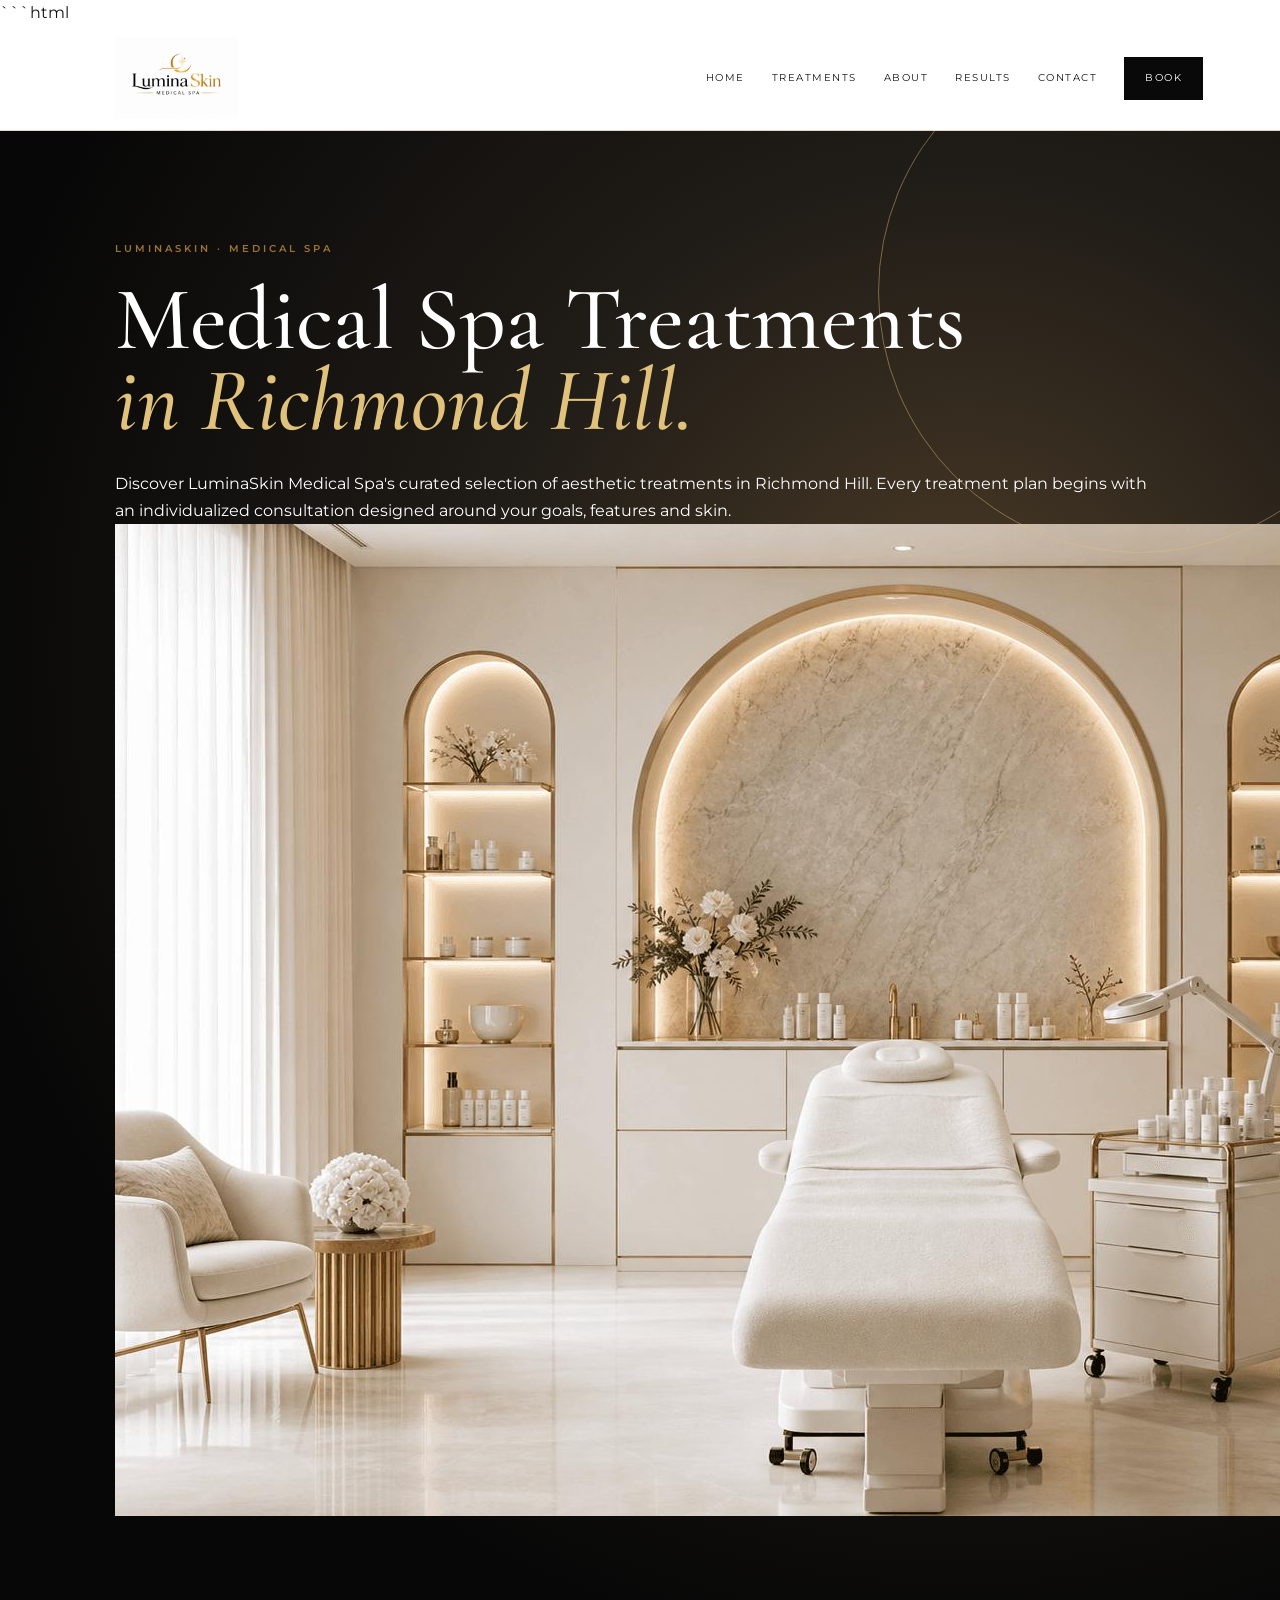
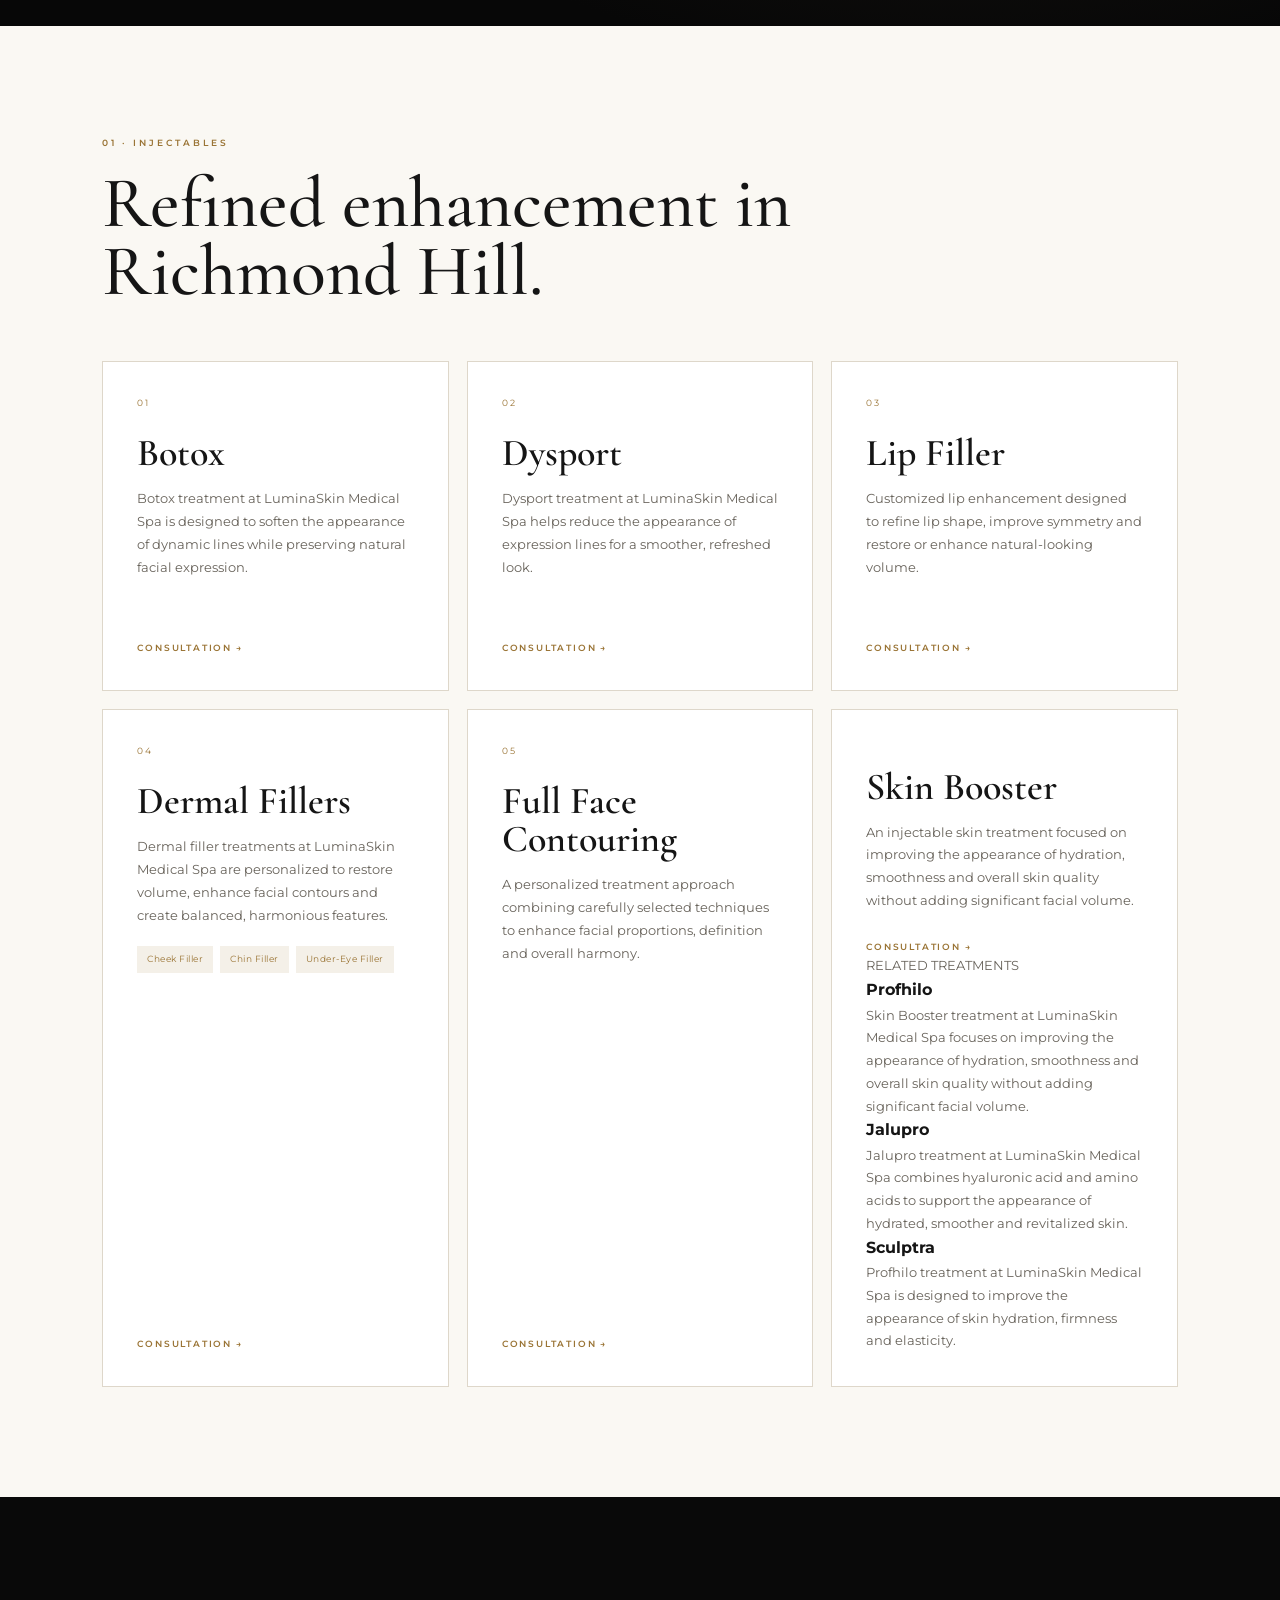
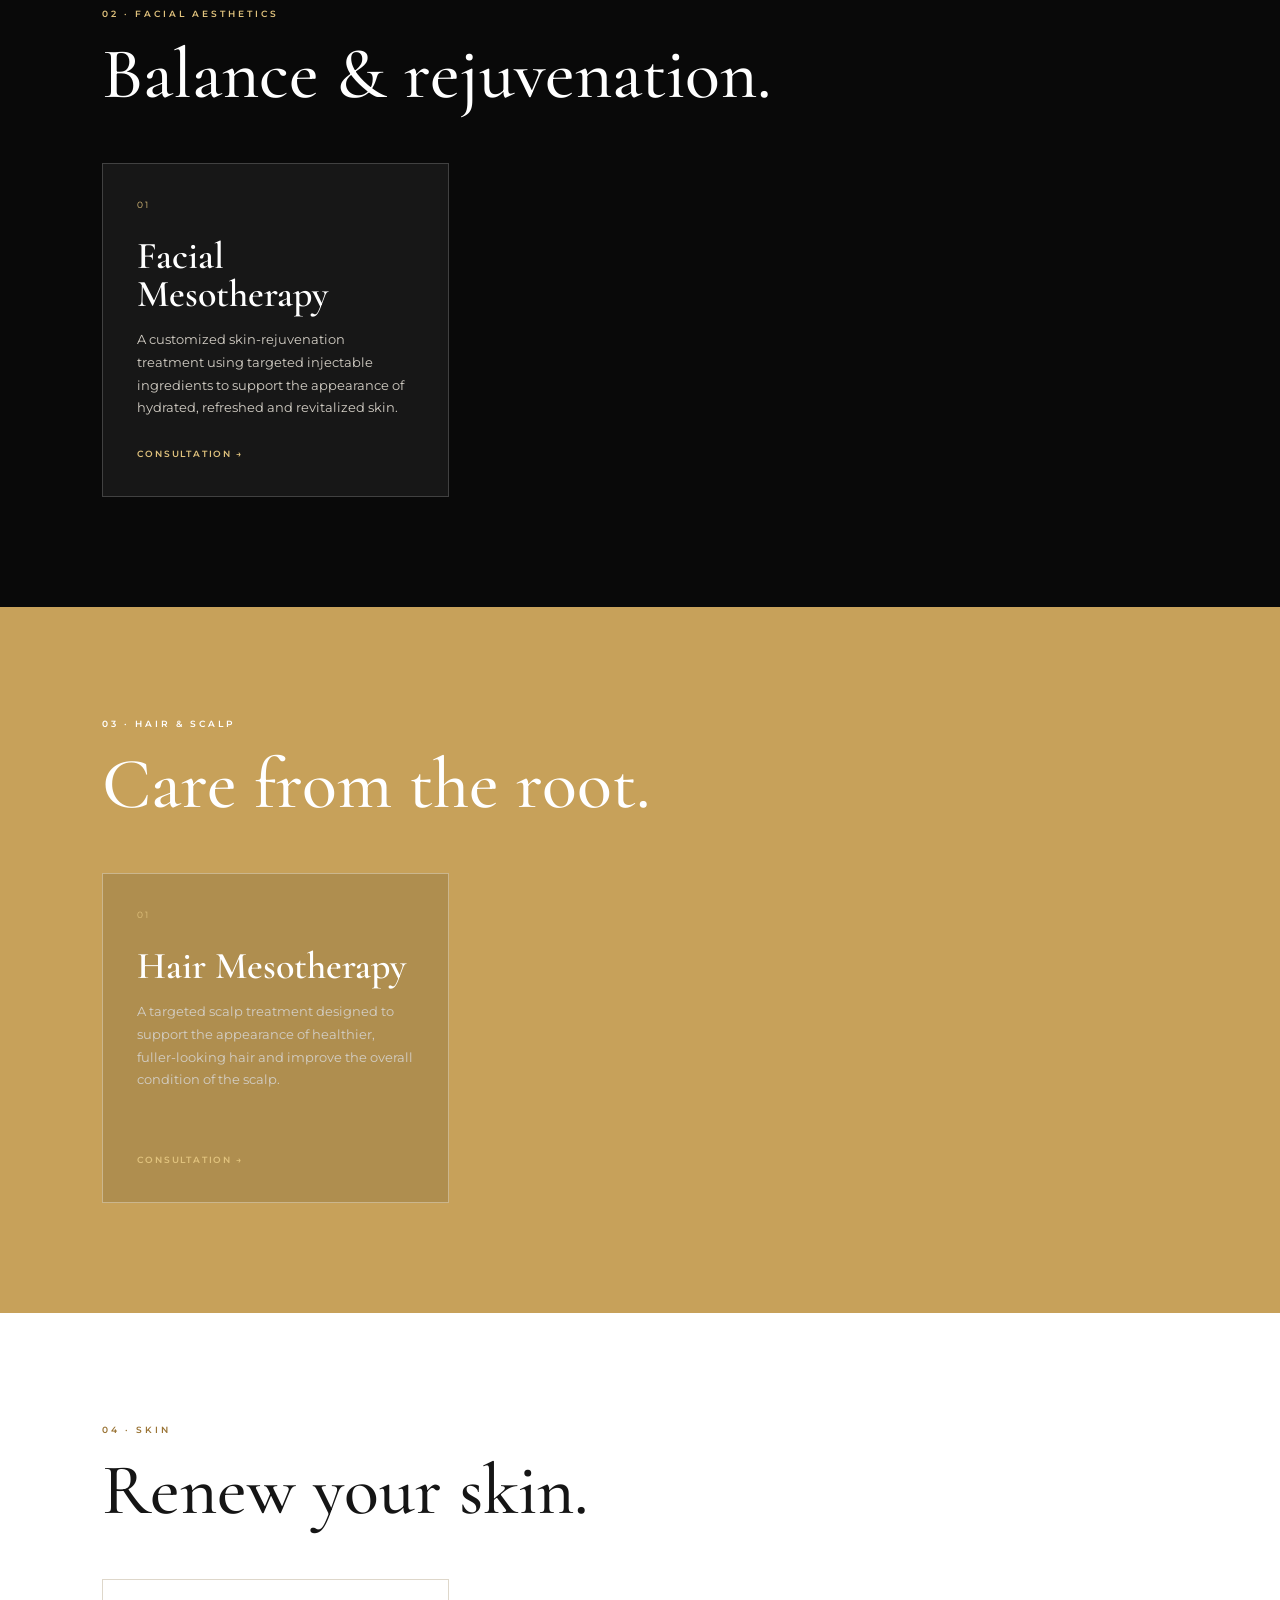
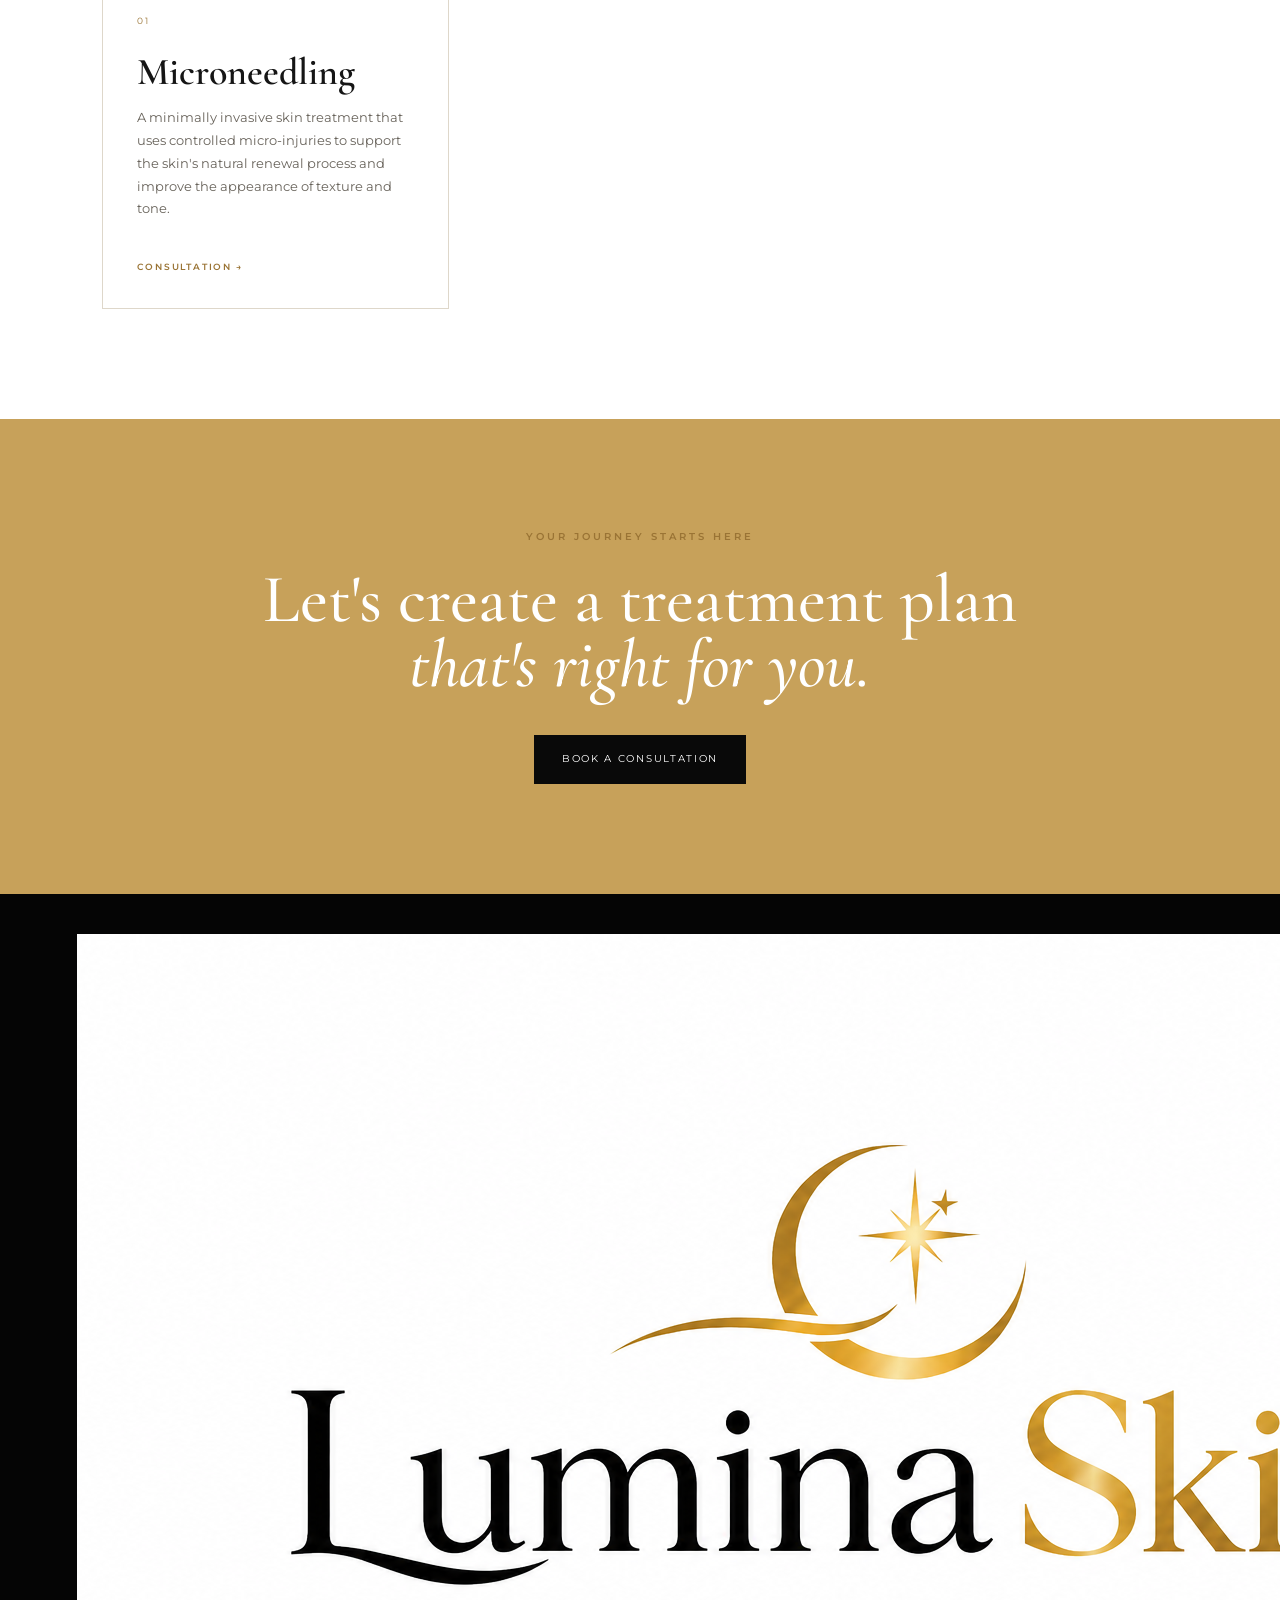
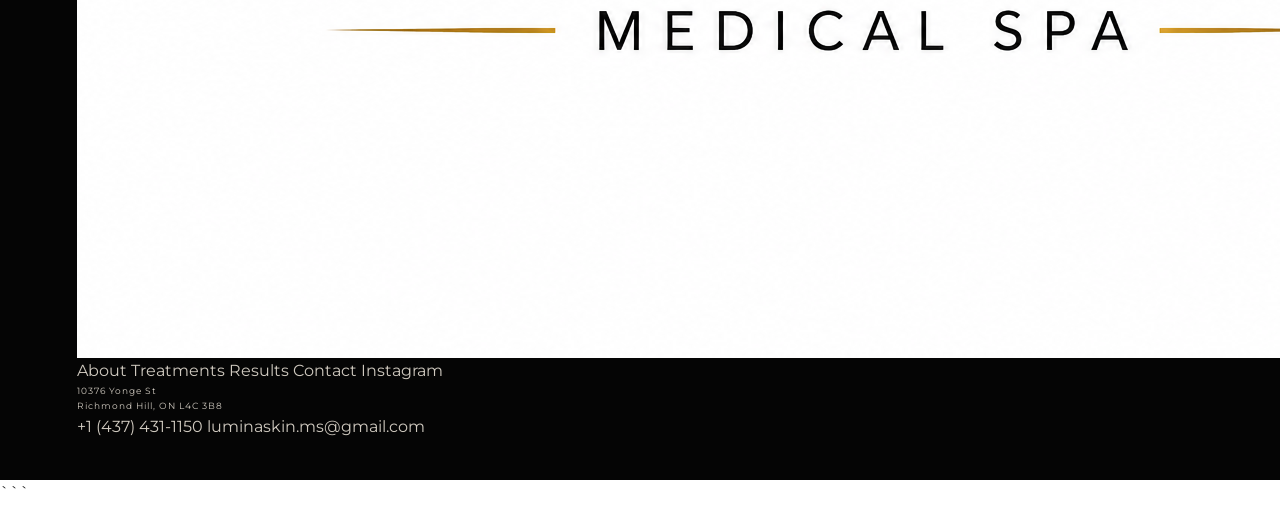
==== treatments.html @ 9abf4a01 "Update treatments.html" ====
```html
<!DOCTYPE html>
<html lang="en">

<head>

  <meta charset="UTF-8">

  <meta
    name="viewport"
    content="width=device-width, initial-scale=1.0"
  >

 <title>Medical Spa Treatments in Richmond Hill | LuminaSkin Medical Spa</title>

  <meta
    name="description"
    content="Explore medical spa treatments in Richmond Hill at LuminaSkin, including Botox, Dysport, dermal fillers, skin boosters, Profhilo, Jalupro, Sculptra, microneedling and facial aesthetics."
  >

  <meta
    name="robots"
    content="index, follow"
  >

  <link
    rel="canonical"
    href="https://luminaskin-ms.ca/treatments.html"
  >

  <!-- Open Graph / Social Sharing -->

  <meta
    property="og:type"
    content="website"
  >

  <meta
    property="og:title"
    content="Medical Spa Treatments in Richmond Hill | LuminaSkin"
  >

  <meta
    property="og:description"
    content="Explore personalized aesthetic treatments at LuminaSkin Medical Spa in Richmond Hill, including injectables, facial aesthetics, skin rejuvenation and hair treatments."
  >

  <meta
    property="og:url"
    content="https://luminaskin-ms.ca/treatments.html"
  >

  <meta
    property="og:image"
    content="https://luminaskin-ms.ca/luminaskin-treatments.jpeg"
  >

  <meta
    property="og:site_name"
    content="LuminaSkin Medical Spa"
  >

  <!-- Twitter / X Sharing -->

  <meta
    name="twitter:card"
    content="summary_large_image"
  >

  <meta
    name="twitter:title"
    content="Medical Spa Treatments in Richmond Hill | LuminaSkin"
  >

  <meta
    name="twitter:description"
    content="Explore personalized aesthetic treatments at LuminaSkin Medical Spa in Richmond Hill."
  >

  <meta
    name="twitter:image"
    content="https://luminaskin-ms.ca/luminaskin-treatments.jpeg"
  >

  <!-- Fonts -->

  <link
    rel="preconnect"
    href="https://fonts.googleapis.com"
  >

  <link
    rel="preconnect"
    href="https://fonts.gstatic.com"
    crossorigin
  >

  <link
    href="https://fonts.googleapis.com/css2?family=Cormorant+Garamond:wght@500;600;700&family=Montserrat:wght@400;500;600&display=swap"
    rel="stylesheet"
  >

  <link
    rel="stylesheet"
    href="style.css"
  >

  <!-- Local Business Structured Data -->

  <script type="application/ld+json">
  {
    "@context": "https://schema.org",
    "@type": "MedicalBusiness",
    "@id": "https://luminaskin-ms.ca/#medicalspa",
    "name": "LuminaSkin Medical Spa",
    "url": "https://luminaskin-ms.ca/",
    "image": "https://luminaskin-ms.ca/luminaskin-treatments.jpeg",
    "telephone": "+1-437-431-1150",
    "email": "luminaskin.ms@gmail.com",
    "address": {
      "@type": "PostalAddress",
      "streetAddress": "10376 Yonge St",
      "addressLocality": "Richmond Hill",
      "addressRegion": "ON",
      "postalCode": "L4C 3B8",
      "addressCountry": "CA"
    },
    "areaServed": [
      {
        "@type": "City",
        "name": "Richmond Hill"
      },
      {
        "@type": "City",
        "name": "Vaughan"
      },
      {
        "@type": "City",
        "name": "Markham"
      },
      {
        "@type": "City",
        "name": "Thornhill"
      }
    ],
    "sameAs": [
      "https://www.instagram.com/luminaskin.ms/"
    ]
  }
  </script>

</head>


<body>


<!-- =========================
     HEADER
========================== -->

<header>

  <a
    href="index.html"
    class="logo"
    aria-label="LuminaSkin Medical Spa Home"
  >

    <img
      src="luminaskin-logo-header.png"
      alt="LuminaSkin Medical Spa logo"
      class="logo-image"
    >

  </a>


  <button
    class="menu-button"
    aria-label="Open navigation menu"
    type="button"
  >
    ☰
  </button>


  <nav aria-label="Main navigation">

    <a href="index.html">
      Home
    </a>

    <a
      href="treatments.html"
      aria-current="page"
    >
      Treatments
    </a>

    <a href="index.html#about">
      About
    </a>

    <a href="index.html#results">
      Results
    </a>

    <a href="index.html#contact">
      Contact
    </a>

    <a
      href="index.html#booking"
      class="nav-book"
    >
      Book
    </a>

  </nav>

</header>



<!-- =========================
     PAGE HERO
========================== -->

<section class="treatment-page-hero">

  <div class="treatment-hero-content">

    <p class="eyebrow">
      LUMINASKIN · MEDICAL SPA
    </p>

    <h1>
      Medical Spa Treatments
      <br>
      <em>in Richmond Hill.</em>
    </h1>

    <p>
  Discover LuminaSkin Medical Spa's curated selection
  of aesthetic treatments in Richmond Hill. Every
  treatment plan begins with an individualized
  consultation designed around your goals, features
  and skin.
</p>

  </div>


  <div class="treatment-hero-image">

    <img
      src="luminaskin-treatments.jpeg"
      alt="LuminaSkin Medical Spa treatments in Richmond Hill"
      loading="eager"
    >

  </div>

</section>



<!-- =========================
     INJECTABLES
========================== -->

<section
  id="injectables"
  class="treatment-detail-section"
>

  <div class="treatment-detail-heading">

    <span>
      01 · INJECTABLES
    </span>

  <h2>
  Refined enhancement in Richmond Hill.
</h2>

  </div>


  <div class="treatment-detail-grid">


    <!-- BOTOX -->

    <article class="detail-card">

      <span class="detail-number">
        01
      </span>

      <h3>
        Botox
      </h3>

     <p>
  Botox treatment at LuminaSkin Medical Spa is
  designed to soften the appearance of dynamic
  lines while preserving natural facial expression.
</p>

      <a href="index.html#booking">
        Consultation →
      </a>

    </article>


    <!-- DYSPORT -->

    <article class="detail-card">

      <span class="detail-number">
        02
      </span>

      <h3>
        Dysport
      </h3>

     <p>
  Dysport treatment at LuminaSkin Medical Spa helps
  reduce the appearance of expression lines for a
  smoother, refreshed look.
</p>

      <a href="index.html#booking">
        Consultation →
      </a>

    </article>


    <!-- LIP FILLER -->

    <article class="detail-card">

      <span class="detail-number">
        03
      </span>

      <h3>
        Lip Filler
      </h3>

      <p>
        Customized lip enhancement designed to refine
        lip shape, improve symmetry and restore or
        enhance natural-looking volume.
      </p>

      <a href="index.html#booking">
        Consultation →
      </a>

    </article>


    <!-- DERMAL FILLERS -->

    <article class="detail-card">

      <span class="detail-number">
        04
      </span>

      <h3>
        Dermal Fillers
      </h3>

     <p>
  Dermal filler treatments at LuminaSkin Medical Spa
  are personalized to restore volume, enhance facial
  contours and create balanced, harmonious features.
</p>


      <div class="sub-list">

        <span>
          Cheek Filler
        </span>

        <span>
          Chin Filler
        </span>

        <span>
          Under-Eye Filler
        </span>

      </div>


      <a href="index.html#booking">
        Consultation →
      </a>

    </article>


    <!-- FULL FACE CONTOURING -->

    <article class="detail-card">

      <span class="detail-number">
        05
      </span>

      <h3>
        Full Face Contouring
      </h3>

      <p>
        A personalized treatment approach combining
        carefully selected techniques to enhance facial
        proportions, definition and overall harmony.
      </p>

      <a href="index.html#booking">
        Consultation →
      </a>

    </article>


    <!-- SKIN BOOSTER -->

    <article class="detail-card skin-booster-card">

      <h3>
        Skin Booster
      </h3>

      <p>
        An injectable skin treatment focused on
        improving the appearance of hydration,
        smoothness and overall skin quality without
        adding significant facial volume.
      </p>

      <a href="index.html#booking">
        Consultation →
      </a>


      <div class="related-treatments">

        <p class="related-title">
          RELATED TREATMENTS
        </p>


        <!-- PROFHILO -->

        <div class="related-treatment">

          <div>

            <h4>
              Profhilo
            </h4>

           <p>
  Skin Booster treatment at LuminaSkin Medical Spa
  focuses on improving the appearance of hydration,
  smoothness and overall skin quality without adding
  significant facial volume.
</p>

          </div>

        </div>


        <!-- JALUPRO -->

        <div class="related-treatment">

          <div>

            <h4>
              Jalupro
            </h4>

           <p>
  Jalupro treatment at LuminaSkin Medical Spa
  combines hyaluronic acid and amino acids to
  support the appearance of hydrated, smoother
  and revitalized skin.
</p>
          </div>

        </div>


        <!-- SCULPTRA -->

        <div class="related-treatment">

          <div>

            <h4>
              Sculptra
            </h4>

             <p>
  Profhilo treatment at LuminaSkin Medical Spa is
  designed to improve the appearance of skin
  hydration, firmness and elasticity.
</p>

          </div>

        </div>

      </div>

    </article>

  </div>

</section>



<!-- =========================
     FACIAL AESTHETICS
========================== -->

<section
  id="facial-aesthetics"
  class="treatment-detail-section dark-section"
>

  <div class="treatment-detail-heading">

    <span>
      02 · FACIAL AESTHETICS
    </span>

    <h2>
      Balance &amp; rejuvenation.
    </h2>

  </div>


  <div class="treatment-detail-grid">


    <article class="detail-card">

      <span class="detail-number">
        01
      </span>

      <h3>
        Facial Mesotherapy
      </h3>

      <p>
        A customized skin-rejuvenation treatment
        using targeted injectable ingredients to
        support the appearance of hydrated,
        refreshed and revitalized skin.
      </p>

      <a href="index.html#booking">
        Consultation →
      </a>

    </article>

  </div>

</section>



<!-- =========================
     HAIR & SCALP
========================== -->

<section
  id="hair-scalp"
  class="treatment-detail-section gold-section"
>

  <div class="treatment-detail-heading">

    <span>
      03 · HAIR &amp; SCALP
    </span>

    <h2>
      Care from the root.
    </h2>

  </div>


  <div class="treatment-detail-grid">


    <article class="detail-card">

      <span class="detail-number">
        01
      </span>

      <h3>
        Hair Mesotherapy
      </h3>

      <p>
        A targeted scalp treatment designed to
        support the appearance of healthier,
        fuller-looking hair and improve the
        overall condition of the scalp.
      </p>

      <a href="index.html#booking">
        Consultation →
      </a>

    </article>

  </div>

</section>



<!-- =========================
     SKIN
========================== -->

<section
  id="skin"
  class="treatment-detail-section"
>

  <div class="treatment-detail-heading">

    <span>
      04 · SKIN
    </span>

    <h2>
      Renew your skin.
    </h2>

  </div>


  <div class="treatment-detail-grid">


    <article class="detail-card">

      <span class="detail-number">
        01
      </span>

      <h3>
        Microneedling
      </h3>

      <p>
        A minimally invasive skin treatment that
        uses controlled micro-injuries to support
        the skin's natural renewal process and
        improve the appearance of texture and tone.
      </p>

      <a href="index.html#booking">
        Consultation →
      </a>

    </article>

  </div>

</section>



<!-- =========================
     CONSULTATION CTA
========================== -->

<section class="booking">

  <p class="eyebrow">
    YOUR JOURNEY STARTS HERE
  </p>

  <h2>
    Let's create a treatment plan
    <br>
    <em>that's right for you.</em>
  </h2>

  <a
    href="index.html#contact"
    class="black-button"
  >
    BOOK A CONSULTATION
  </a>

</section>



<!-- =========================
     FOOTER
========================== -->

<footer>

  <div class="footer-main">


    <a
      href="index.html"
      class="footer-brand"
      aria-label="LuminaSkin Medical Spa Home"
    >

      <img
        src="luminaskin-logo-header.png"
        alt="LuminaSkin Medical Spa logo"
        class="footer-logo-image"
        loading="lazy"
      >

    </a>


    <div class="footer-links">

      <a href="index.html#about">
        About
      </a>

      <a href="treatments.html">
        Treatments
      </a>

      <a href="index.html#results">
        Results
      </a>

      <a href="index.html#contact">
        Contact
      </a>

      <a
        href="https://www.instagram.com/luminaskin.ms/"
        target="_blank"
        rel="noopener noreferrer"
      >
        Instagram
      </a>

    </div>


    <div class="footer-contact">

      <p>
        10376 Yonge St
        <br>
        Richmond Hill, ON L4C 3B8
      </p>

      <a href="tel:+14374311150">
        +1 (437) 431-1150
      </a>

      <a href="mailto:luminaskin.ms@gmail.com">
        luminaskin.ms@gmail.com
      </a>

    </div>

  </div>


  <div class="footer-bottom">

    <p>
      © 2026 LuminaSkin Medical Spa
    </p>

    <p>
      All rights reserved.
    </p>

  </div>

</footer>



<!-- =========================
     MOBILE MENU
========================== -->

<script>

  const menuButton =
    document.querySelector(".menu-button");

  const navigation =
    document.querySelector("nav");


  menuButton.addEventListener(
    "click",
    function () {

      navigation.classList.toggle(
        "mobile-open"
      );

    }
  );


  document
    .querySelectorAll("nav a")
    .forEach(function (link) {

      link.addEventListener(
        "click",
        function () {

          navigation.classList.remove(
            "mobile-open"
          );

        }
      );

    });

</script>


</body>

</html>
```
---- style.css ----
/* =========================================
   LUMINASKIN MEDICAL SPA
   VERSION 2 — LUXURY BLACK / WHITE / GOLD
========================================= */

:root {
  --black: #090909;
  --deep-black: #050505;
  --ink: #151515;

  --white: #ffffff;
  --cream: #faf8f3;

  --gold: #c7a15a;
  --gold-light: #e0c27d;
  --gold-dark: #9a7435;

  --line: #ded7ca;
}


/* =========================================
   RESET
========================================= */

* {
  box-sizing: border-box;
  margin: 0;
  padding: 0;
}

html {
  scroll-behavior: smooth;
}

body {
  background: var(--white);
  color: var(--ink);
  font-family: "Montserrat", Arial, sans-serif;
  line-height: 1.65;
}

a {
  color: inherit;
  text-decoration: none;
}


/* =========================================
   HEADER
========================================= */

header {
  height: 105px;

  padding: 0 6%;

  display: flex;
  align-items: center;
  justify-content: space-between;

  background: #ffffff;

  border-bottom: 1px solid var(--line);

  position: sticky;
  top: 0;

  z-index: 100;
}


/* LOGO */

.logo {
  display: flex;
  align-items: center;
  text-decoration: none;
}

.logo-image {
  display: block;
  width: 200px;
  height: auto;
  max-height: 82px;
  object-fit: contain;
}


/* MOBILE LOGO */

@media (max-width: 700px) {

  .logo-image {
    width: 155px;
    max-height: 65px;
  }

}


/* NAVIGATION */

nav {
  display: flex;
  align-items: center;

  gap: 27px;

  font-size: 10px;
  letter-spacing: 1.5px;

  text-transform: uppercase;
}

nav a {
  transition: color 0.25s ease;
}

nav a:hover {
  color: var(--gold);
}


/* BOOK BUTTON */

.nav-book {
  padding: 13px 21px;

  color: white !important;
  background: var(--black);

  transition:
    background 0.25s ease,
    transform 0.25s ease;
}

.nav-book:hover {
  background: var(--gold-dark);
  transform: translateY(-2px);
}


/* MOBILE MENU BUTTON */

.menu-button {
  display: none;

  border: none;
  background: transparent;

  font-size: 25px;

  cursor: pointer;
}


/* =========================================
   GENERAL
========================================= */

.eyebrow {
  margin-bottom: 22px;

  color: var(--gold-dark);

  font-size: 10px;
  font-weight: 600;

  letter-spacing: 3px;

  text-transform: uppercase;
}

.section {
  padding: 105px 7%;
}


/* =========================================
   HERO
========================================= */

.hero {
  min-height: 730px;

  display: grid;
  grid-template-columns: 1fr 1fr;

  background: var(--cream);
}


/* HERO TEXT */

.hero-content {
  padding: 90px 11%;

  display: flex;
  flex-direction: column;
  justify-content: center;
}

.hero h1 {
  margin: 0 0 30px;

  font-family: "Cormorant Garamond", Georgia, serif;

  font-size: clamp(58px, 6vw, 86px);

  font-weight: 500;

  line-height: 0.88;

  letter-spacing: -1px;
}

.hero h1 em {
  color: var(--gold);

  font-style: italic;
}

.hero-description {
  max-width: 520px;

  color: #5d5952;

  font-size: 16px;
}

.hero-actions {
  margin-top: 35px;

  display: flex;
  align-items: center;

  gap: 25px;
}


/* PRIMARY BUTTON */

.primary-button {
  padding: 16px 25px;

  color: white;

  background: var(--black);

  font-size: 10px;

  letter-spacing: 1.7px;

  transition:
    background 0.25s ease,
    transform 0.25s ease;
}

.primary-button:hover {
  background: var(--gold-dark);

  transform: translateY(-2px);
}


/* TEXT LINK */

.text-link {
  padding-bottom: 3px;

  border-bottom: 1px solid var(--gold);

  font-size: 11px;

  letter-spacing: 1.2px;
}


/* =========================================
   HERO VISUAL
========================================= */

.hero-visual {
  min-height: 730px;

  position: relative;

  overflow: hidden;

  background:
    radial-gradient(
      circle at 70% 30%,
      #4a3a25 0%,
      #1d1a16 35%,
      #080808 75%
    );
}


/* Gold circular detail */

.hero-circle {
  position: absolute;

  width: 76%;
  height: 116%;

  right: -18%;
  top: -8%;

  border-left: 1px solid rgba(224, 194, 125, 0.75);

  border-radius: 50%;

  transform: rotate(8deg);
}


/* Gold diagonal */

.hero-diagonal {
  position: absolute;

  width: 45%;
  height: 1px;

  left: 15%;
  top: 38%;

  background: var(--gold);

  transform: rotate(-28deg);

  box-shadow:
    0 0 18px rgba(224, 194, 125, 0.25);
}


/* subtle glow */

.hero-glow {
  position: absolute;

  width: 300px;
  height: 300px;

  right: 18%;
  top: 18%;

  border-radius: 50%;

  background: rgba(199, 161, 90, 0.08);

  filter: blur(40px);
}


/* HERO CAPTION */

.hero-caption {
  position: absolute;

  left: 9%;
  bottom: 9%;

  color: white;

  z-index: 2;
}

.hero-caption span {
  display: block;

  margin-bottom: 9px;

  color: var(--gold-light);

  font-size: 9px;

  letter-spacing: 3px;
}

.hero-caption strong {
  font-family: "Cormorant Garamond", Georgia, serif;

  font-size: 38px;

  font-weight: 500;

  line-height: 1;
}


/* VERTICAL BRAND */

.hero-vertical {
  position: absolute;

  right: 7%;
  bottom: 8%;

  color: var(--gold-light);

  font-size: 10px;

  letter-spacing: 5px;

  writing-mode: vertical-rl;
}


/* =========================================
   GOLD DIVIDER
========================================= */

.gold-divider {
  height: 5px;

  background:
    linear-gradient(
      90deg,
      #a97d32,
      #d5b66f,
      #a97d32
    );
}

 /* =========================================
   STATEMENT — EDITORIAL IMAGE
========================================= */

.statement {
  padding: 0;

  display: grid;

  grid-template-columns: 1fr 1fr;

  min-height: 620px;

  text-align: left;

  background: var(--cream);
}

.statement-image {
  position: relative;

  min-height: 620px;

  overflow: hidden;
}

.statement-image img {
  width: 100%;
  height: 100%;

  display: block;

  object-fit: cover;
}

.statement-content {
  padding: 80px 10%;

  display: flex;

  flex-direction: column;

  justify-content: center;
}

.statement-content h2 {
  max-width: 520px;
}

@media (max-width: 700px) {

  .statement {
    display: block;
  }

  .statement-image {
    min-height: 470px;
  }

  .statement-content {
    padding: 75px 8%;
  }

  .statement-content h2 {
    font-size: 48px;
  }

}


/* =========================================
   SECTION HEADINGS
========================================= */

.section-heading {
  margin-bottom: 48px;

  display: flex;
  justify-content: space-between;
  align-items: flex-end;

  gap: 50px;
}

.section-heading h2 {
  margin: 0;

  font-family: "Cormorant Garamond", Georgia, serif;

  font-size: 60px;

  font-weight: 500;

  line-height: 1;
}

.section-heading > p {
  max-width: 430px;

  margin: 0;

  color: #6b665e;
}


/* =========================================
   TREATMENTS
========================================= */

.treatment-grid {
  display: grid;

  grid-template-columns: 1.15fr 0.85fr;

  grid-template-rows: 1fr 1fr;

  gap: 18px;
}


/* CARD */

.treatment-card {
  min-height: 290px;

  padding: 36px;

  position: relative;

  overflow: hidden;

  transition:
    transform 0.3s ease,
    box-shadow 0.3s ease;
}

.treatment-card:hover {
  transform: translateY(-5px);

  box-shadow:
    0 18px 40px rgba(0, 0, 0, 0.14);
}


/* LARGE CARD */

.treatment-large {
  grid-row: span 2;

  min-height: 598px;

  display: flex;

  flex-direction: column;

  justify-content: flex-end;
}


/* CARD COLORS */

.treatment-dark {
  color: white;

  background: var(--black);
}

.treatment-light {
  background: var(--cream);

  border: 1px solid var(--line);
}

.treatment-gold {
  color: white;

  background: var(--gold);
}

.treatment-white {
  background: white;

  border: 1px solid var(--line);
}


/* DECORATION ON LARGE CARD */

.treatment-large::after {
  content: "";

  position: absolute;

  width: 350px;
  height: 350px;

  right: -90px;
  top: 50px;

  border: 1px solid rgba(224, 194, 125, 0.45);

  border-radius: 50%;
}


/* CARD NUMBER */

.treatment-number {
  color: var(--gold-light);

  font-size: 9px;

  letter-spacing: 3px;
}

.treatment-light .treatment-number,
.treatment-white .treatment-number {
  color: var(--gold-dark);
}


/* CARD TITLE */

.treatment-card h3 {
  margin: 20px 0 12px;

  font-family: "Cormorant Garamond", Georgia, serif;

  font-size: 43px;

  font-weight: 600;

  line-height: 1;
}


/* CARD DESCRIPTION */

.treatment-card p {
  max-width: 420px;

  font-size: 13px;

  opacity: 0.82;
}


/* TREATMENT LIST */

.treatment-card ul {
  margin: 20px 0 0;

  padding: 0;

  display: flex;
  flex-wrap: wrap;

  gap: 8px 18px;

  list-style: none;

  font-size: 11px;
}

.treatment-card li::before {
  content: "✦ ";

  color: var(--gold);
}

.treatment-gold li::before {
  color: white;
}


/* =========================================
   PHILOSOPHY
========================================= */

.philosophy {
  padding: 115px 10%;

  display: grid;

  grid-template-columns: 1fr 1fr;

  gap: 90px;

  color: white;

  background: var(--black);
}

.philosophy h2 {
  margin: 0;

  font-family: "Cormorant Garamond", Georgia, serif;

  font-size: 64px;

  font-weight: 500;

  line-height: 0.95;
}

.philosophy h2 em {
  color: var(--gold-light);

  font-style: italic;
}

.philosophy-copy {
  max-width: 500px;

  color: #c9c5bd;
}

.gold-line {
  width: 70px;
  height: 2px;

  margin: 25px 0;

  background: var(--gold);
}

.philosophy-copy p {
  margin-bottom: 20px;
}
/* =========================================
   ABOUT — EDITORIAL IMAGE
========================================= */

.philosophy-image {
  min-height: 560px;

  position: relative;

  overflow: hidden;
}

.philosophy-image img {
  width: 100%;
  height: 100%;

  display: block;

  object-fit: cover;
}


/* ABOUT CONTENT */

.philosophy-content {
  display: flex;

  flex-direction: column;

  justify-content: center;
}


/* MOBILE */

@media (max-width: 700px) {

  .philosophy-image {
    min-height: 470px;

    margin-bottom: 55px;
  }

  .philosophy-content {
    display: block;
  }

}

/* =========================================
   RESULTS
========================================= */

.results {
  background: #f4f1e9;
}


.result-placeholder {
  aspect-ratio: 1 / 1;

  display: flex;

  align-items: flex-end;

  padding: 24px;

  position: relative;

  overflow: hidden;

  color: white;

  background:
    linear-gradient(
      135deg,
      #d6cfc0,
      #a79b87
    );
}

.result-placeholder::after {
  content: "";

  position: absolute;

  inset: 0;

  border: 1px solid rgba(255,255,255,0.3);
}

.result-placeholder span {
  position: relative;

  z-index: 2;

  font-size: 10px;

  letter-spacing: 2px;
}


/* =========================================
   BOOKING
========================================= */

.booking {
  padding: 110px 20px;

  text-align: center;

  color: white;

  background: var(--gold);
}

.booking h2 {
  margin: 0 0 38px;

  font-family: "Cormorant Garamond", Georgia, serif;

  font-size: 68px;

  font-weight: 500;

  line-height: 0.95;
}

.booking h2 em {
  color: white;

  font-style: italic;
}


/* BLACK BUTTON */

.black-button {
  display: inline-block;

  padding: 16px 28px;

  color: white;

  background: var(--black);

  font-size: 10px;

  letter-spacing: 1.7px;

  transition:
    transform 0.25s ease,
    background 0.25s ease;
}

.black-button:hover {
  background: #222;

  transform: translateY(-2px);
}


/* =========================================
   CONTACT
========================================= */

.contact {
  display: grid;

  grid-template-columns: 1fr 1fr;

  gap: 80px;
}

.contact-title h2 {
  margin: 0;

  font-family: "Cormorant Garamond", Georgia, serif;

  font-size: 60px;

  font-weight: 500;

  line-height: 1;
}

.contact-details {
  display: grid;

  grid-template-columns: 1fr 1fr;

  gap: 28px;
}

.contact-details strong {
  color: var(--gold-dark);

  font-size: 9px;

  letter-spacing: 2px;
}

.contact-details p {
  margin: 0;

  font-size: 12px;
}

.contact-details a {
  border-bottom: 1px solid var(--gold);
}


/* =========================================
   FOOTER
========================================= */

footer {
  padding: 40px 6%;

  display: flex;

  justify-content: space-between;

  align-items: center;

  color: #cfc9bf;

  background: var(--deep-black);
}

footer p {
  font-size: 9px;

  letter-spacing: 1px;
}

.footer-logo {
  color: white;
}


/* =========================================
   TABLET
========================================= */

@media (max-width: 900px) {

  nav {
    gap: 15px;
  }

  .hero h1 {
    font-size: 62px;
  }

  .treatment-grid {
    grid-template-columns: 1fr 1fr;
  }

  .section-heading {
    display: block;
  }

  .section-heading > p {
    margin-top: 20px;
  }

  .philosophy {
    gap: 45px;
  }

  .contact {
    gap: 45px;
  }

}


/* =========================================
   MOBILE
========================================= */

@media (max-width: 700px) {

  header {
    height: 72px;
  }

  .menu-button {
    display: block;
  }

  nav {
    display: none;

    position: absolute;

    top: 72px;
    left: 0;
    right: 0;

    padding: 18px 7%;

    flex-direction: column;
    align-items: stretch;

    gap: 0;

    background: white;

    border-bottom: 1px solid var(--line);
  }

  nav.mobile-open {
    display: flex;
  }

  nav a {
    padding: 13px 0;
  }

  .nav-book {
    margin-top: 5px;

    text-align: center;
  }


  /* HERO */

  .hero {
    grid-template-columns: 1fr;
  }

  .hero-content {
    padding: 70px 8%;
  }

  .hero h1 {
    font-size: 55px;
  }

  .hero-visual {
    min-height: 500px;
  }


  /* STATEMENT */

  .statement {
    padding: 80px 7%;
  }


  /* SECTIONS */

  .section {
    padding: 75px 7%;
  }

  .section-heading h2 {
    font-size: 48px;
  }


  /* TREATMENTS */

  .treatment-grid {
    display: block;
  }

  .treatment-card {
    margin-bottom: 16px;

    min-height: 300px;
  }

  .treatment-large {
    min-height: 390px;
  }


  /* PHILOSOPHY */

  .philosophy {
    display: block;

    padding: 75px 8%;
  }

  .philosophy h2 {
    margin-bottom: 45px;

    font-size: 52px;
  }


  /* RESULTS */


  /* BOOKING */

  .booking h2 {
    font-size: 52px;
  }


  /* CONTACT */

  .contact {
    display: block;

    padding: 75px 8%;
  }

  .contact-title h2 {
    margin-bottom: 40px;

    font-size: 50px;
  }

  .contact-details {
    grid-template-columns: 1fr 1fr;
  }


  /* FOOTER */

  footer {
    display: block;
  }

}
/* =========================================
   TREATMENT SUB-CATEGORIES
========================================= */

.treatment-group {
  position: relative;
  z-index: 2;
  margin-top: 22px;
}

.treatment-group h4 {
  margin: 0 0 8px;

  font-size: 9px;
  font-weight: 600;

  letter-spacing: 2px;

  color: var(--gold-light);
}

.treatment-light .treatment-group h4,
.treatment-white .treatment-group h4 {
  color: var(--gold-dark);
}

.treatment-group ul {
  margin-top: 0;
}


/* Make the large Injectables card easier to read */

.treatment-large {
  overflow-y: hidden;
}


/* Mobile */

@media (max-width: 700px) {

  .treatment-group {
    margin-top: 18px;
  }

  .treatment-large {
    min-height: auto;
  }

}
/* =========================================
   TREATMENTS PAGE
========================================= */

.treatment-page-hero {
  min-height: 570px;

  padding: 110px 9%;

  display: flex;
  flex-direction: column;
  justify-content: center;

  color: white;

  background:
    radial-gradient(
      circle at 75% 35%,
      #4b3b27 0%,
      #201c17 35%,
      #070707 75%
    );

  position: relative;
  overflow: hidden;
}

.treatment-page-hero::after {
  content: "";

  position: absolute;

  width: 520px;
  height: 520px;

  right: -120px;
  top: -100px;

  border: 1px solid rgba(224, 194, 125, 0.45);

  border-radius: 50%;
}

.treatment-page-hero h1 {
  max-width: 900px;

  margin: 0 0 30px;

  font-family:
    "Cormorant Garamond",
    Georgia,
    serif;

  font-size:
    clamp(58px, 7vw, 94px);

  font-weight: 500;

  line-height: 0.9;

  position: relative;
  z-index: 2;
}

.treatment-page-hero h1 em {
  color: var(--gold-light);

  font-style: italic;
}

.treatment-page-hero > p:last-child {
  max-width: 520px;

  color: #d2ccc2;

  font-size: 15px;

  position: relative;
  z-index: 2;
}


/* =========================================
   TREATMENT DETAIL SECTIONS
========================================= */

.treatment-detail-section {
  padding: 110px 8%;

  background: white;
}

.treatment-detail-section:nth-of-type(even) {
  background: var(--cream);
}


/* DARK SECTION */

.dark-section {
  color: white;

  background: var(--black) !important;
}


/* GOLD SECTION */

.gold-section {
  color: white;

  background: var(--gold) !important;
}


/* =========================================
   DETAIL HEADING
========================================= */

.treatment-detail-heading {
  max-width: 850px;

  margin-bottom: 55px;
}

.treatment-detail-heading > span {
  display: block;

  margin-bottom: 18px;

  color: var(--gold-dark);

  font-size: 9px;

  font-weight: 600;

  letter-spacing: 3px;
}

.dark-section
.treatment-detail-heading > span {
  color: var(--gold-light);
}

.gold-section
.treatment-detail-heading > span {
  color: white;
}

.treatment-detail-heading h2 {
  margin: 0;

  font-family:
    "Cormorant Garamond",
    Georgia,
    serif;

  font-size:
    clamp(48px, 6vw, 72px);

  font-weight: 500;

  line-height: 0.95;
}


/* =========================================
   DETAIL GRID
========================================= */

.treatment-detail-grid {
  display: grid;

  grid-template-columns:
    repeat(3, 1fr);

  gap: 18px;
}


/* =========================================
   DETAIL CARD
========================================= */

.detail-card {
  min-height: 330px;

  padding: 34px;

  position: relative;

  display: flex;

  flex-direction: column;

  background: white;

  border: 1px solid var(--line);

  transition:
    transform 0.3s ease,
    box-shadow 0.3s ease;
}

.detail-card:hover {
  transform: translateY(-5px);

  box-shadow:
    0 18px 45px rgba(0, 0, 0, 0.12);
}


/* DARK / GOLD CARDS */

.dark-section .detail-card,
.gold-section .detail-card {
  color: white;

  background: rgba(255,255,255,0.06);

  border:
    1px solid
    rgba(255,255,255,0.18);
}

.gold-section .detail-card {
  background: rgba(0,0,0,0.12);

  border-color:
    rgba(255,255,255,0.35);
}


/* NUMBER */

.detail-number {
  color: var(--gold-dark);

  font-size: 9px;

  letter-spacing: 2px;
}

.dark-section .detail-number,
.gold-section .detail-number {
  color: var(--gold-light);
}


/* TITLE */

.detail-card h3 {
  margin:
    24px
    0
    15px;

  font-family:
    "Cormorant Garamond",
    Georgia,
    serif;

  font-size: 38px;

  font-weight: 600;

  line-height: 1;
}


/* DESCRIPTION */

.detail-card p {
  margin: 0;

  color: #68635b;

  font-size: 13px;

  line-height: 1.75;
}

.dark-section .detail-card p,
.gold-section .detail-card p {
  color: #d3cec5;
}


/* CONSULTATION LINK */

.detail-card a {
  margin-top: auto;

  padding-top: 28px;

  color: var(--gold-dark);

  font-size: 9px;

  font-weight: 600;

  letter-spacing: 1.8px;

  text-transform: uppercase;
}

.dark-section .detail-card a,
.gold-section .detail-card a {
  color: var(--gold-light);
}


/* =========================================
   SUB-TREATMENT LIST
========================================= */

.sub-list {
  margin-top: 20px;

  display: flex;

  flex-wrap: wrap;

  gap: 7px;
}

.sub-list span {
  padding: 6px 10px;

  color: var(--gold-dark);

  background: #f4f0e8;

  font-size: 9px;

  letter-spacing: 0.5px;
}


/* =========================================
   MOBILE
========================================= */

@media (max-width: 900px) {

  .treatment-detail-grid {
    grid-template-columns:
      repeat(2, 1fr);
  }

}


@media (max-width: 700px) {

  .treatment-page-hero {
    min-height: 500px;

    padding:
      80px 8%;
  }

  .treatment-page-hero h1 {
    font-size: 56px;
  }


  .treatment-detail-section {
    padding:
      75px 7%;
  }


  .treatment-detail-grid {
    grid-template-columns: 1fr;
  }


  .detail-card {
    min-height: 290px;

    padding: 30px;
  }


  .treatment-detail-heading h2 {
    font-size: 50px;
  }
/* =========================================
   MOBILE TREATMENT CARD FIX
========================================= */

@media (max-width: 700px) {

  .treatment-grid {
    display: grid;
    grid-template-columns: 1fr;
    gap: 16px;
  }

  .treatment-card {
    display: block;
    width: 100%;
    min-height: auto;
    box-sizing: border-box;

    padding: 30px 26px;

    text-decoration: none;
    color: inherit;

    position: relative;
    overflow: hidden;
  }

  .treatment-card h3 {
    font-size: 38px;
    line-height: 1;
    margin-bottom: 14px;
  }

  .treatment-card p {
    font-size: 13px;
    line-height: 1.7;
  }

  .treatment-card .treatment-group {
    margin-top: 20px;
  }

  .treatment-card .treatment-group ul {
    margin-bottom: 0;
  }
/* Smooth navigation to page sections */

html {
  scroll-behavior: smooth;
}/* =========================================
   BOOK A CONSULTATION BUTTON
========================================= */

.black-button {
  display: inline-block;

  padding: 16px 30px;

  color: #111;
  background: #e2c98f;

  text-decoration: none;

  font-size: 10px;
  font-weight: 600;

  letter-spacing: 2px;

  border: 1px solid #e2c98f;

  cursor: pointer;

  position: relative;
  z-index: 10;

  transition:
    background 0.25s ease,
    color 0.25s ease,
    transform 0.25s ease;
}

.black-button:hover {
  background: transparent;
  color: #111;

  transform: translateY(-2px);
}


/* Mobile */

@media (max-width: 700px) {

  .black-button {
    display: inline-block;

    padding: 15px 24px;

    font-size: 9px;
  }
   .location-link {
  display: inline-block;
  margin-top: 8px;

  font-size: 9px;
  font-weight: 600;
  letter-spacing: 1.8px;

  text-decoration: none;

  transition: opacity 0.25s ease;
}

.location-link:hover {
  opacity: 0.6;
}
   /* =========================================
   INSTAGRAM SECTION
========================================= */

.instagram-section {
  padding: 100px 7vw;
  text-align: center;
}

.instagram-section h2 {
  margin: 15px auto 35px;
}

.instagram-button {
  display: inline-block;

  padding: 15px 28px;

  border: 1px solid currentColor;

  text-decoration: none;

  font-size: 9px;
  font-weight: 600;

  letter-spacing: 2px;

  transition:
    background 0.25s ease,
    color 0.25s ease;
}

.instagram-button:hover {
  background: #111;
  color: #fff;
}


/* MOBILE */

@media (max-width: 700px) {

  .instagram-section {
    padding: 75px 24px;
  }

  .instagram-section h2 {
    font-size: 38px;
  }


/* =========================================
   STICKY HEADER
========================================= */

header {
  position: sticky;
  top: 0;
  z-index: 1000;
}


/* MOBILE */

@media (max-width: 700px) {

  .logo-image {
    width: 90px;
  }

}

}

}
}/* =========================================
   FOOTER
========================================= */

footer {
  padding: 65px 6% 25px;

  background: #111;
  color: #fff;
}

.footer-main {
  display: grid;
  grid-template-columns: 1.2fr 1fr 1.2fr;

  gap: 50px;

  align-items: start;
}

.footer-brand {
  display: inline-flex;
  text-decoration: none;
}

.footer-logo-image {
  display: block;
  width: 150px;
  height: auto;
}

.footer-links,
.footer-contact {
  display: flex;
  flex-direction: column;
  gap: 12px;
}

.footer-links a,
.footer-contact a,
.footer-contact p {
  color: #fff;

  text-decoration: none;

  font-size: 11px;
  line-height: 1.7;

  margin: 0;
}

.footer-links a:hover,
.footer-contact a:hover {
  opacity: 0.6;
}

.footer-bottom {
  margin-top: 55px;
  padding-top: 20px;

  border-top: 1px solid rgba(255,255,255,0.2);

  display: flex;
  justify-content: space-between;
  gap: 20px;
}

.footer-bottom p {
  margin: 0;

  font-size: 9px;
  letter-spacing: 0.5px;

  opacity: 0.65;
}


/* MOBILE */

@media (max-width: 700px) {

  footer {
    padding: 50px 24px 22px;
  }

  .footer-main {
    grid-template-columns: 1fr;
    gap: 35px;
  }

  .footer-logo-image {
    width: 145px;
  }

  .footer-bottom {
    margin-top: 40px;

    flex-direction: column;
    gap: 6px;
  }
/* =========================================
   TREATMENTS HERO IMAGE
========================================= */

.treatment-page-hero {
  min-height: 620px;

  padding: 0 7%;

  display: grid;
  grid-template-columns: 1fr 0.85fr;
  align-items: stretch;

  color: white;

  background: var(--black);

  position: relative;
  overflow: hidden;
}

.treatment-hero-content {
  padding: 100px 8% 100px 3%;

  display: flex;
  flex-direction: column;
  justify-content: center;

  position: relative;
  z-index: 2;
}

.treatment-hero-content h1 {
  max-width: 700px;

  margin: 0 0 30px;

  font-family:
    "Cormorant Garamond",
    Georgia,
    serif;

  font-size: clamp(58px, 6vw, 88px);

  font-weight: 500;

  line-height: 0.9;
}

.treatment-hero-content h1 em {
  color: var(--gold-light);
  font-style: italic;
}

.treatment-hero-content > p:last-child {
  max-width: 500px;

  color: #d2ccc2;

  font-size: 15px;
}

.treatment-hero-image {
  min-height: 620px;

  position: relative;

  overflow: hidden;
}

.treatment-hero-image::after {
  content: "";

  position: absolute;
  inset: 0;

  background:
    linear-gradient(
      90deg,
      rgba(9,9,9,0.45),
      transparent 35%
    );
}

.treatment-hero-image img {
  width: 100%;
  height: 100%;

  display: block;

  object-fit: cover;
}


/* MOBILE */

@media (max-width: 700px) {

  .treatment-page-hero {
    display: block;

    padding: 0;

    min-height: auto;
  }

  .treatment-hero-content {
    padding: 80px 8%;
  }

  .treatment-hero-content h1 {
    font-size: 56px;
  }

  .treatment-hero-image {
    min-height: 430px;
  }

}/* =========================================
   TREATMENTS HERO IMAGE
========================================= */

.treatment-page-hero {
  min-height: 620px;
  padding: 0 7%;

  display: grid;
  grid-template-columns: 1fr 0.85fr;
  align-items: stretch;

  color: white;
  background: var(--black);

  position: relative;
  overflow: hidden;
}

.treatment-hero-content {
  padding: 100px 8% 100px 3%;

  display: flex;
  flex-direction: column;
  justify-content: center;

  position: relative;
  z-index: 2;
}

.treatment-hero-content h1 {
  max-width: 700px;
  margin: 0 0 30px;

  font-family: "Cormorant Garamond", Georgia, serif;

  font-size: clamp(58px, 6vw, 88px);
  font-weight: 500;
  line-height: 0.9;
}

.treatment-hero-content h1 em {
  color: var(--gold-light);
  font-style: italic;
}

.treatment-hero-content > p:last-child {
  max-width: 500px;
  color: #d2ccc2;
  font-size: 15px;
}

.treatment-hero-image {
  min-height: 620px;
  position: relative;
  overflow: hidden;
}

.treatment-hero-image::after {
  content: "";

  position: absolute;
  inset: 0;

  background:
    linear-gradient(
      90deg,
      rgba(9,9,9,0.45),
      transparent 35%
    );
}

.treatment-hero-image img {
  width: 100%;
  height: 100%;

  display: block;

  object-fit: cover;
}


/* MOBILE */

@media (max-width: 700px) {

  .treatment-page-hero {
    display: block;
    padding: 0;
    min-height: auto;
  }

  .treatment-hero-content {
    padding: 80px 8%;
  }

  .treatment-hero-content h1 {
    font-size: 56px;
  }

  .treatment-hero-image {
    min-height: 430px;
  }

}

/* =========================================
   BEFORE & AFTER — COMPACT GALLERY
========================================= */

.results-grid {
  display: grid;
  grid-template-columns: repeat(2, 140px);
  justify-content: center;
  gap: 12px;
  width: 100%;
  max-width: 292px;
  margin: 0 auto;
}

.result-card {
  width: 140px;
  overflow: hidden;
  box-sizing: border-box;
  background: #f8f6f1;
  border: 1px solid var(--line);
}

.result-card img {
  display: block;
  width: 140px;
  height: 140px;
  max-width: 140px;
  object-fit: contain;
  object-position: center;
}

.result-card span {
  display: block;
  padding: 8px 10px;
  color: var(--gold-dark);
  background: #fff;
  font-size: 8px;
  font-weight: 600;
  letter-spacing: 1.5px;
}

}
}
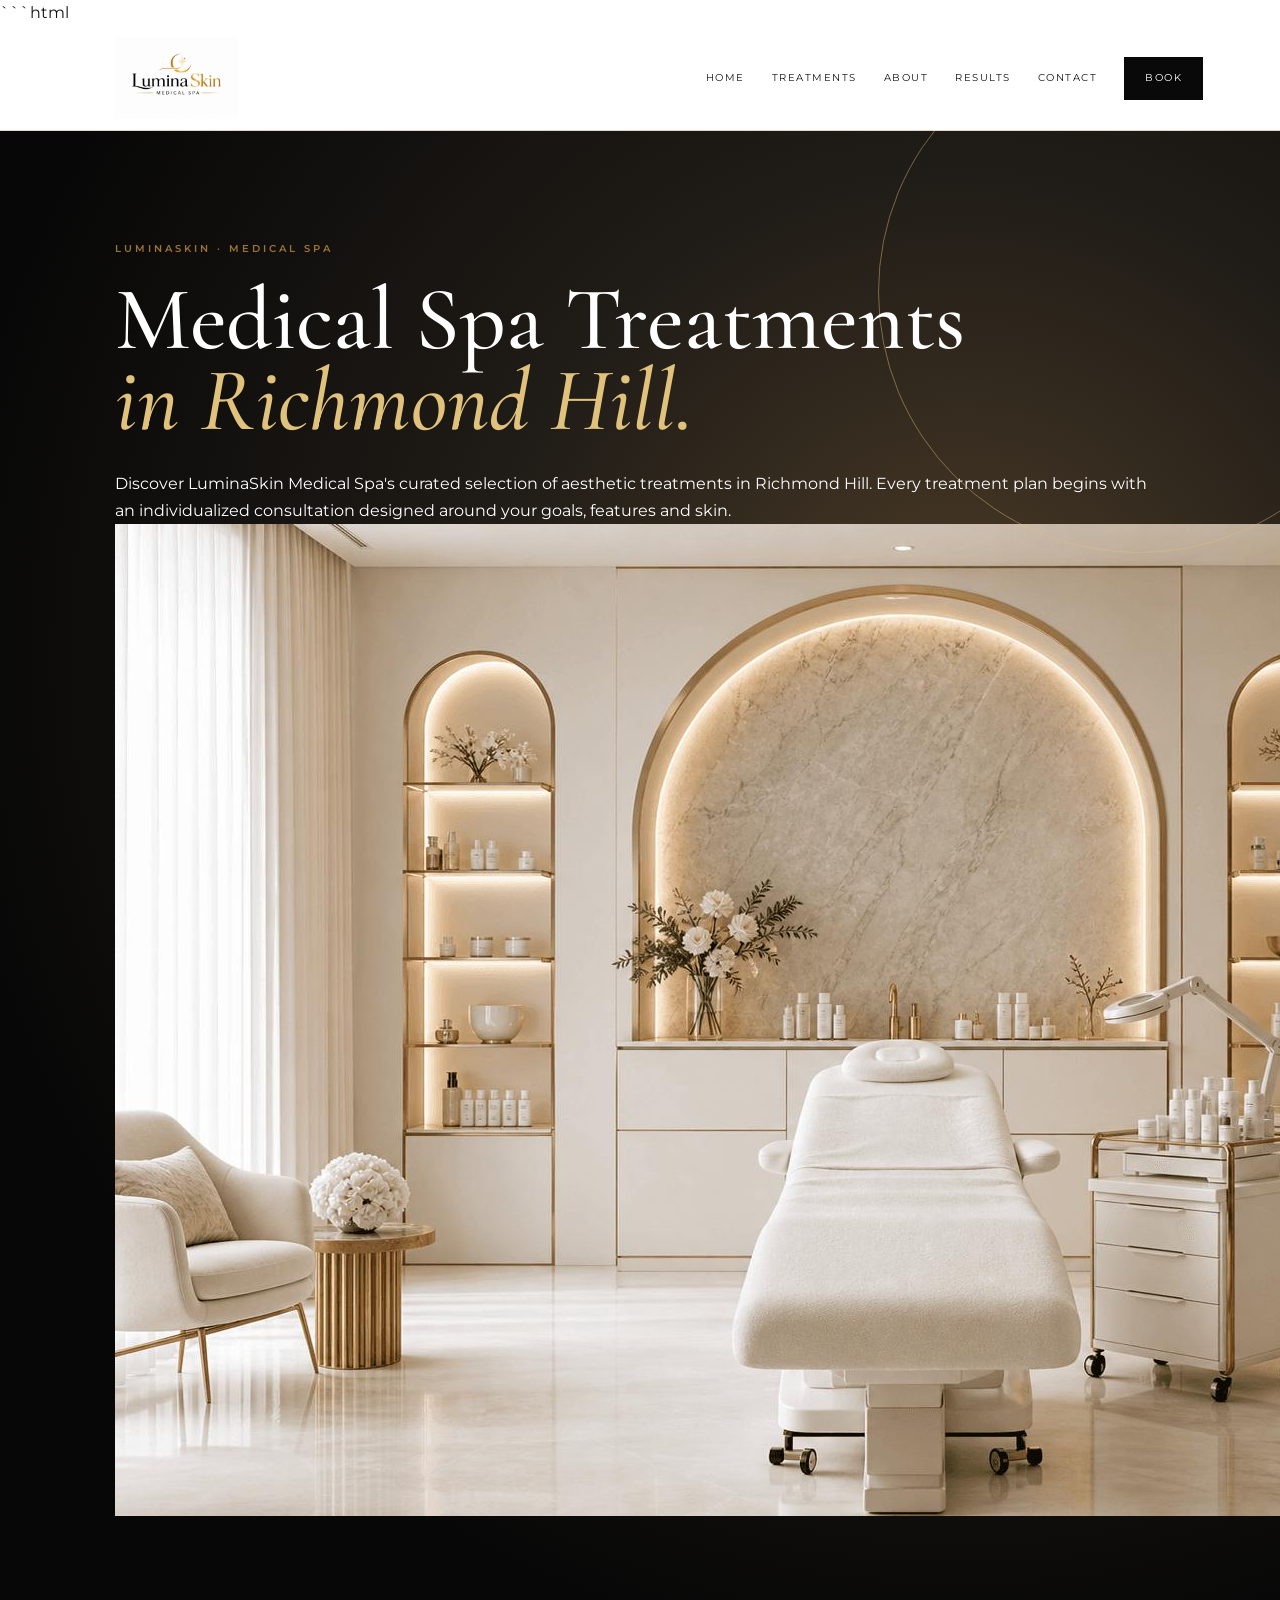
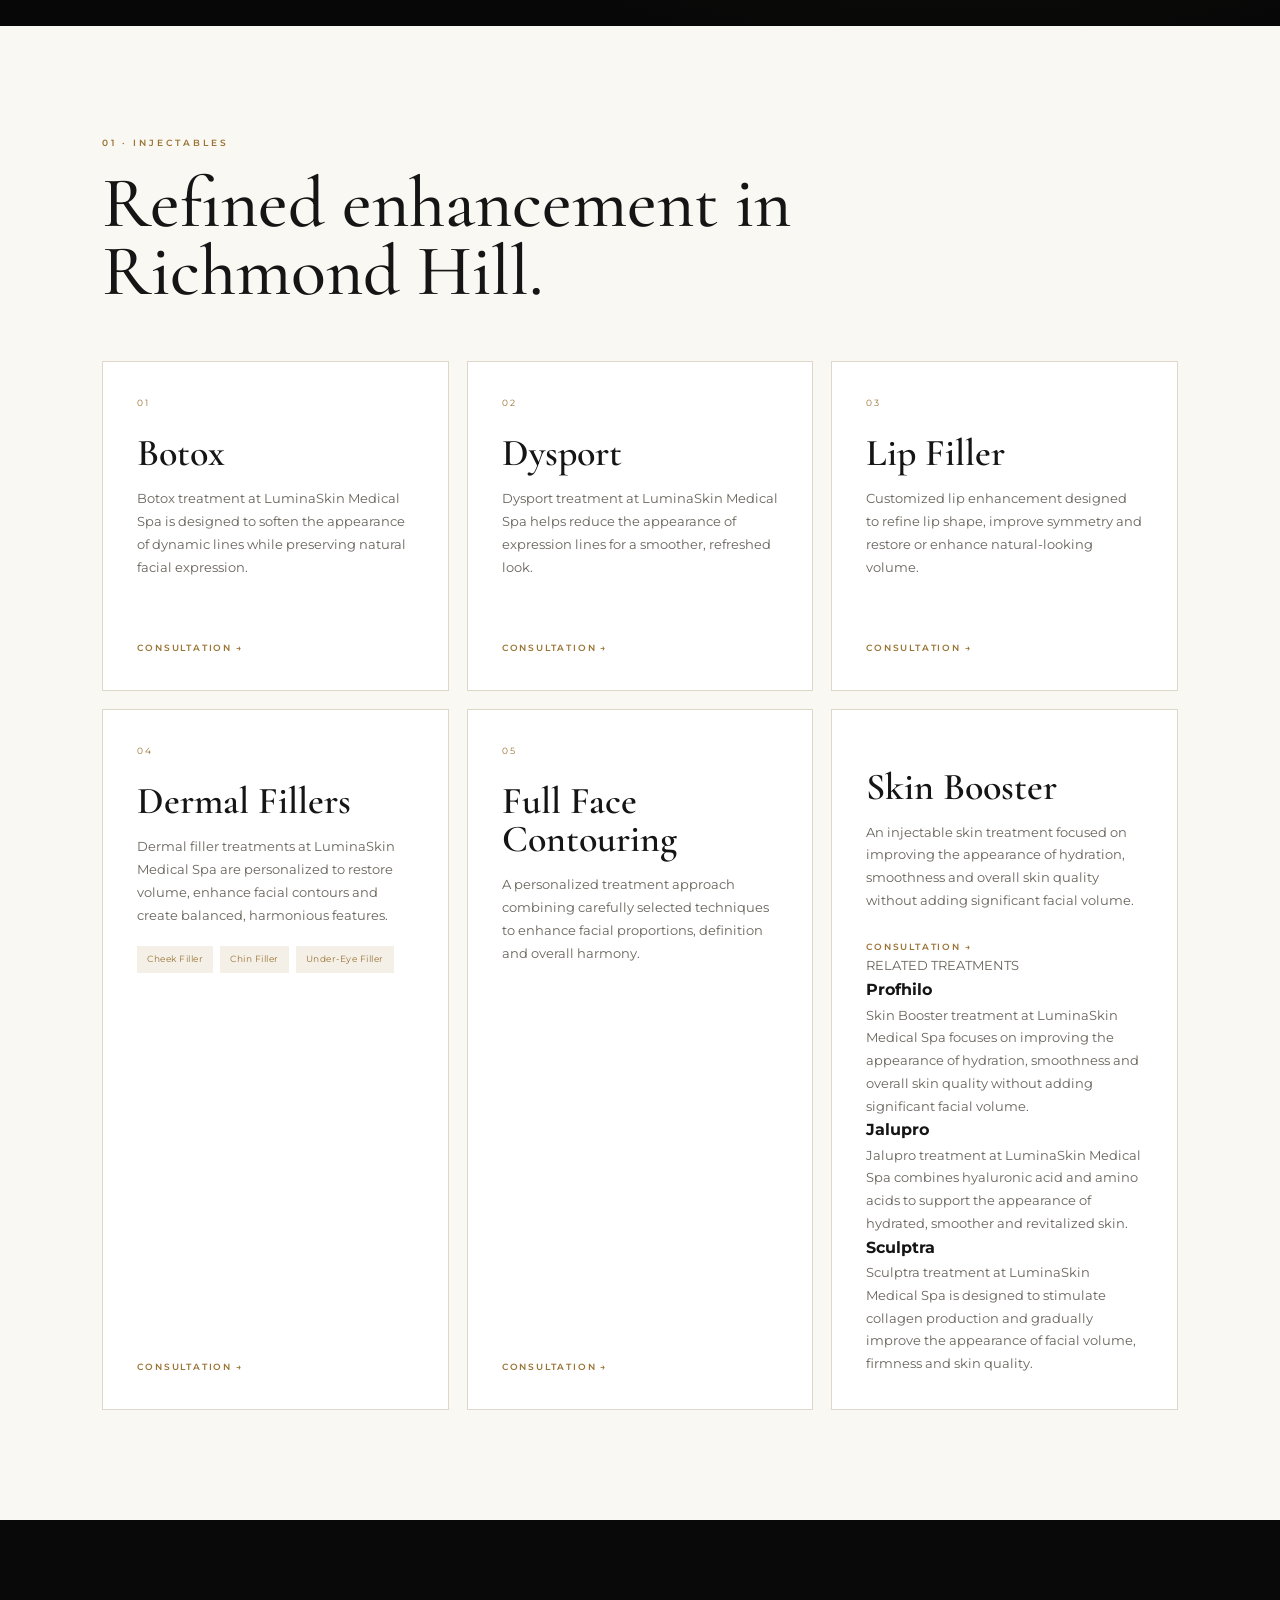
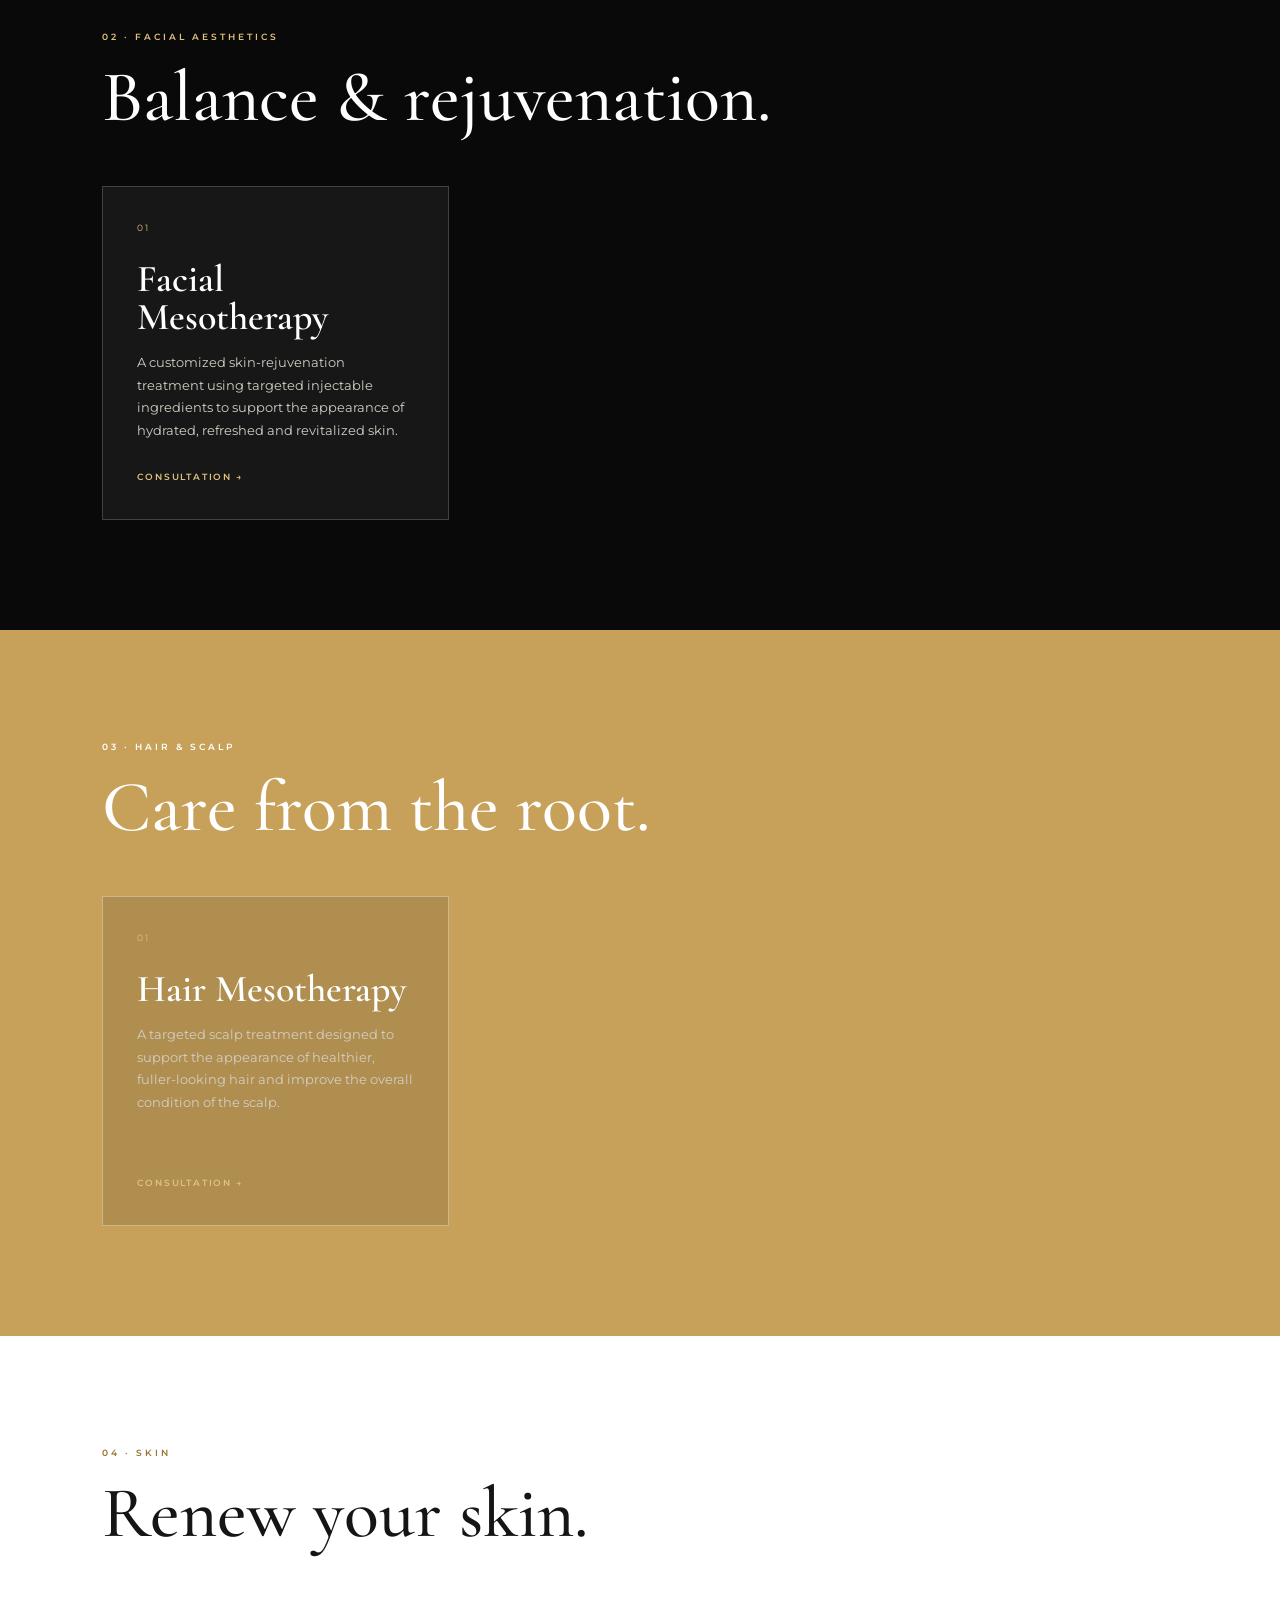
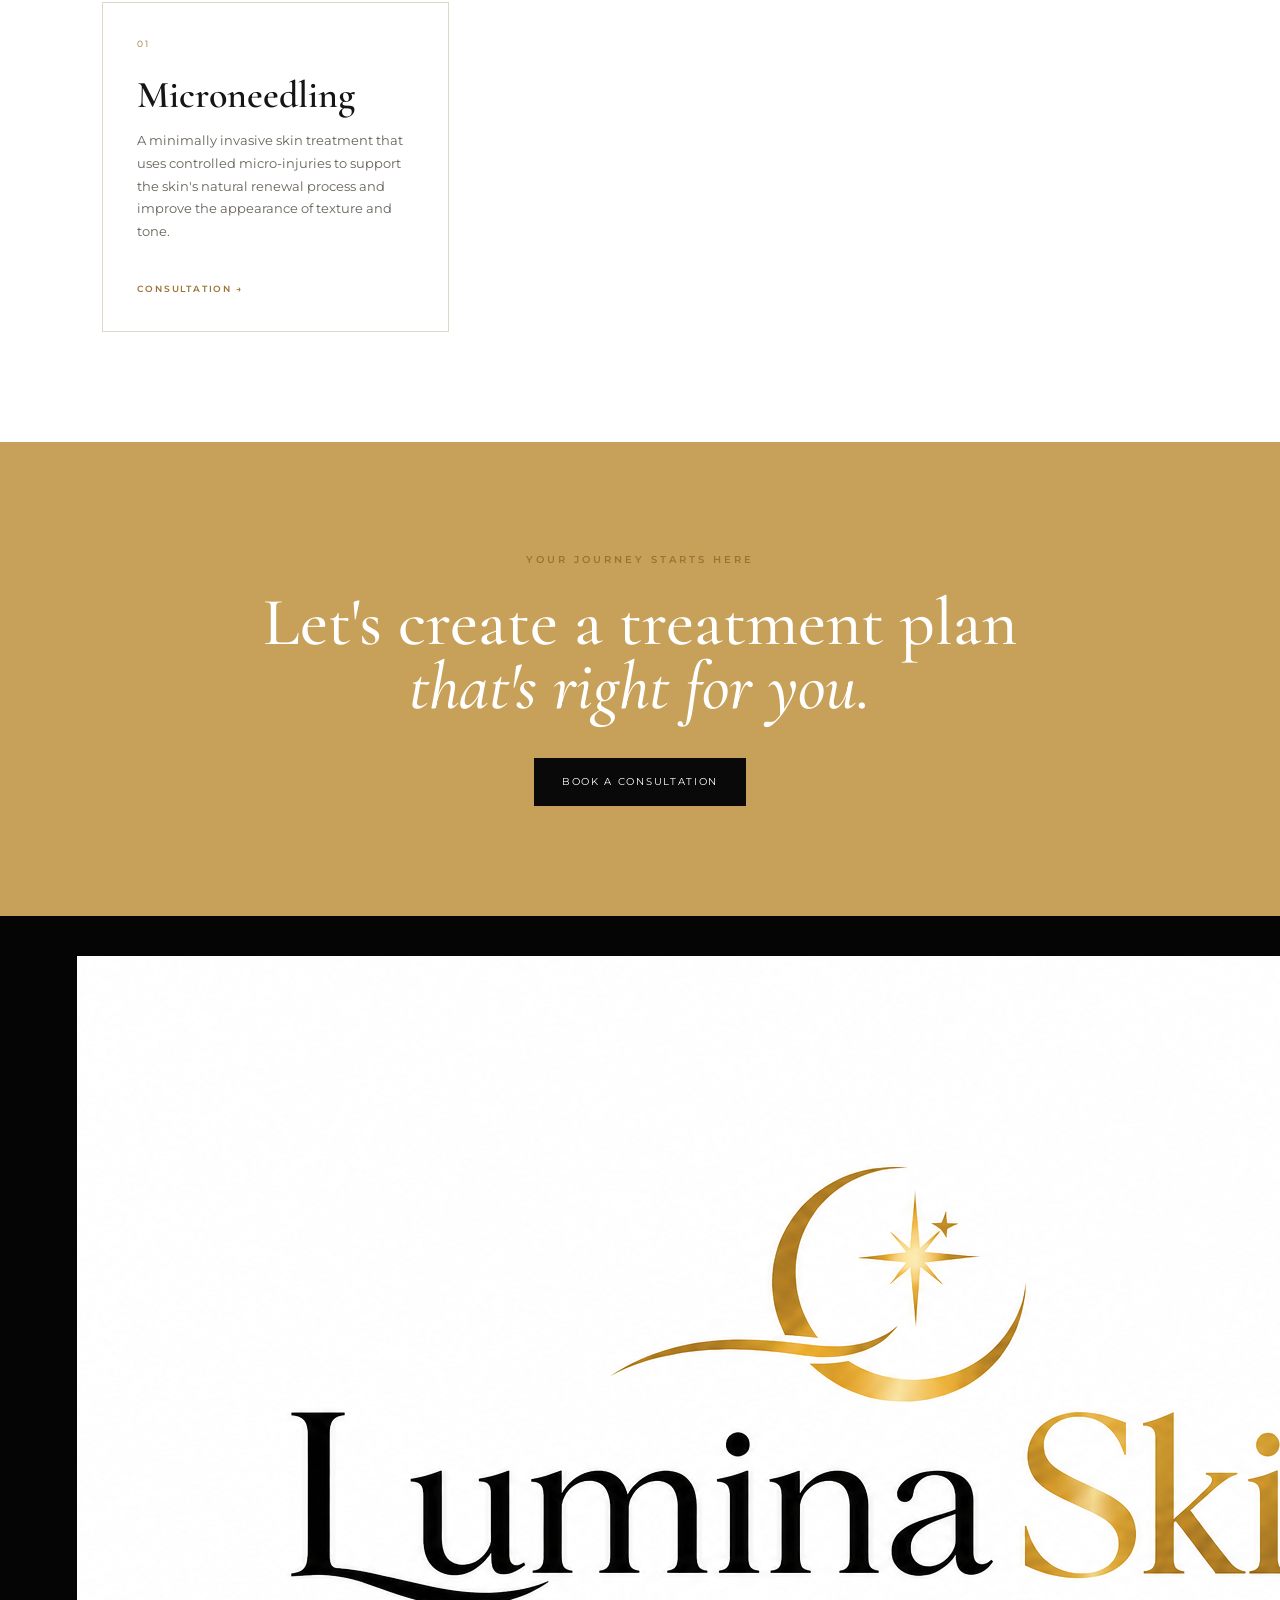
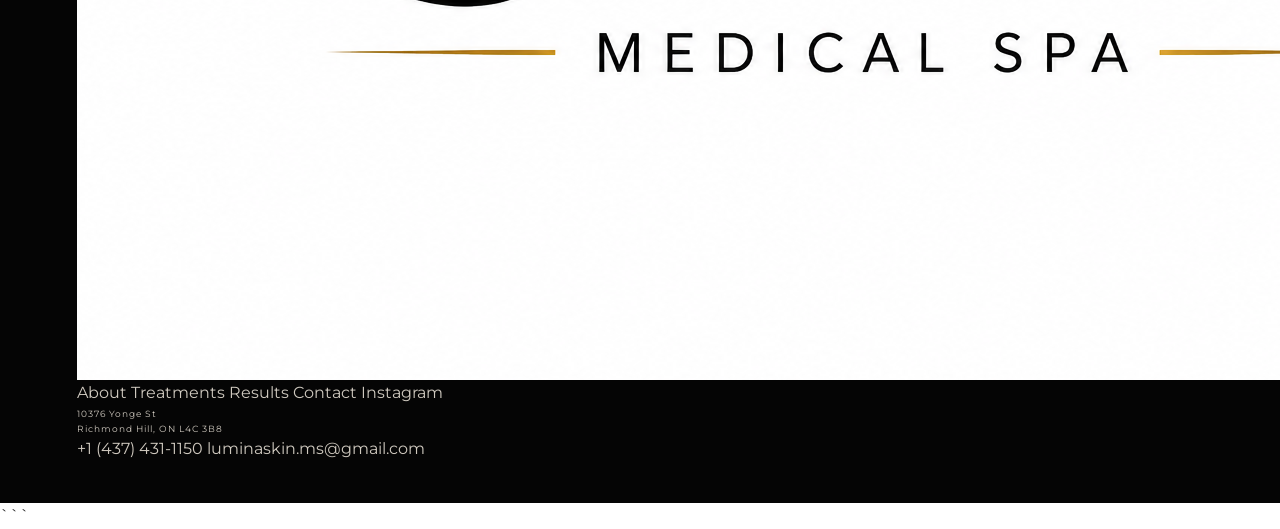
==== commit 1a807350: "Update treatments.html" ====
--- a/treatments.html
+++ b/treatments.html
@@ -514,10 +514,11 @@
               Sculptra
             </h4>
 
-             <p>
-  Profhilo treatment at LuminaSkin Medical Spa is
-  designed to improve the appearance of skin
-  hydration, firmness and elasticity.
+            <p>
+  Sculptra treatment at LuminaSkin Medical Spa
+  is designed to stimulate collagen production
+  and gradually improve the appearance of facial
+  volume, firmness and skin quality.
 </p>
 
           </div>
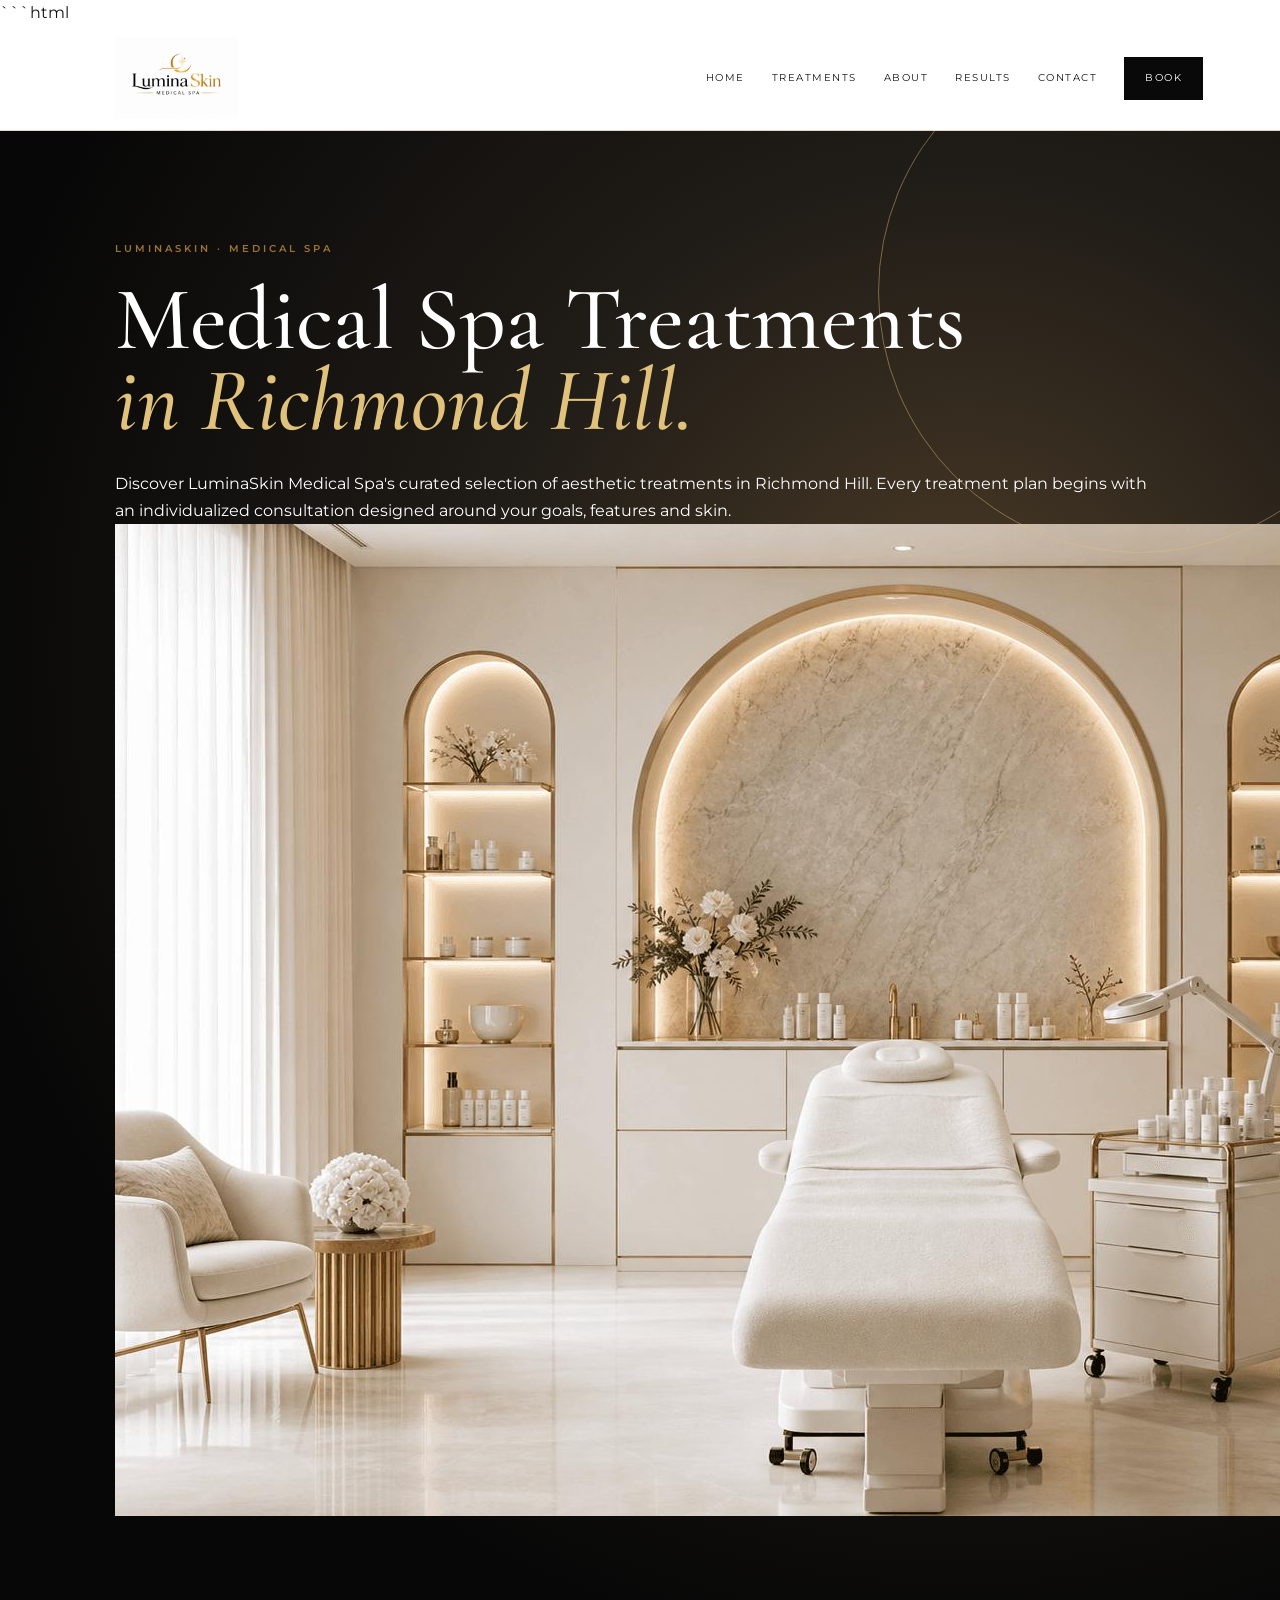
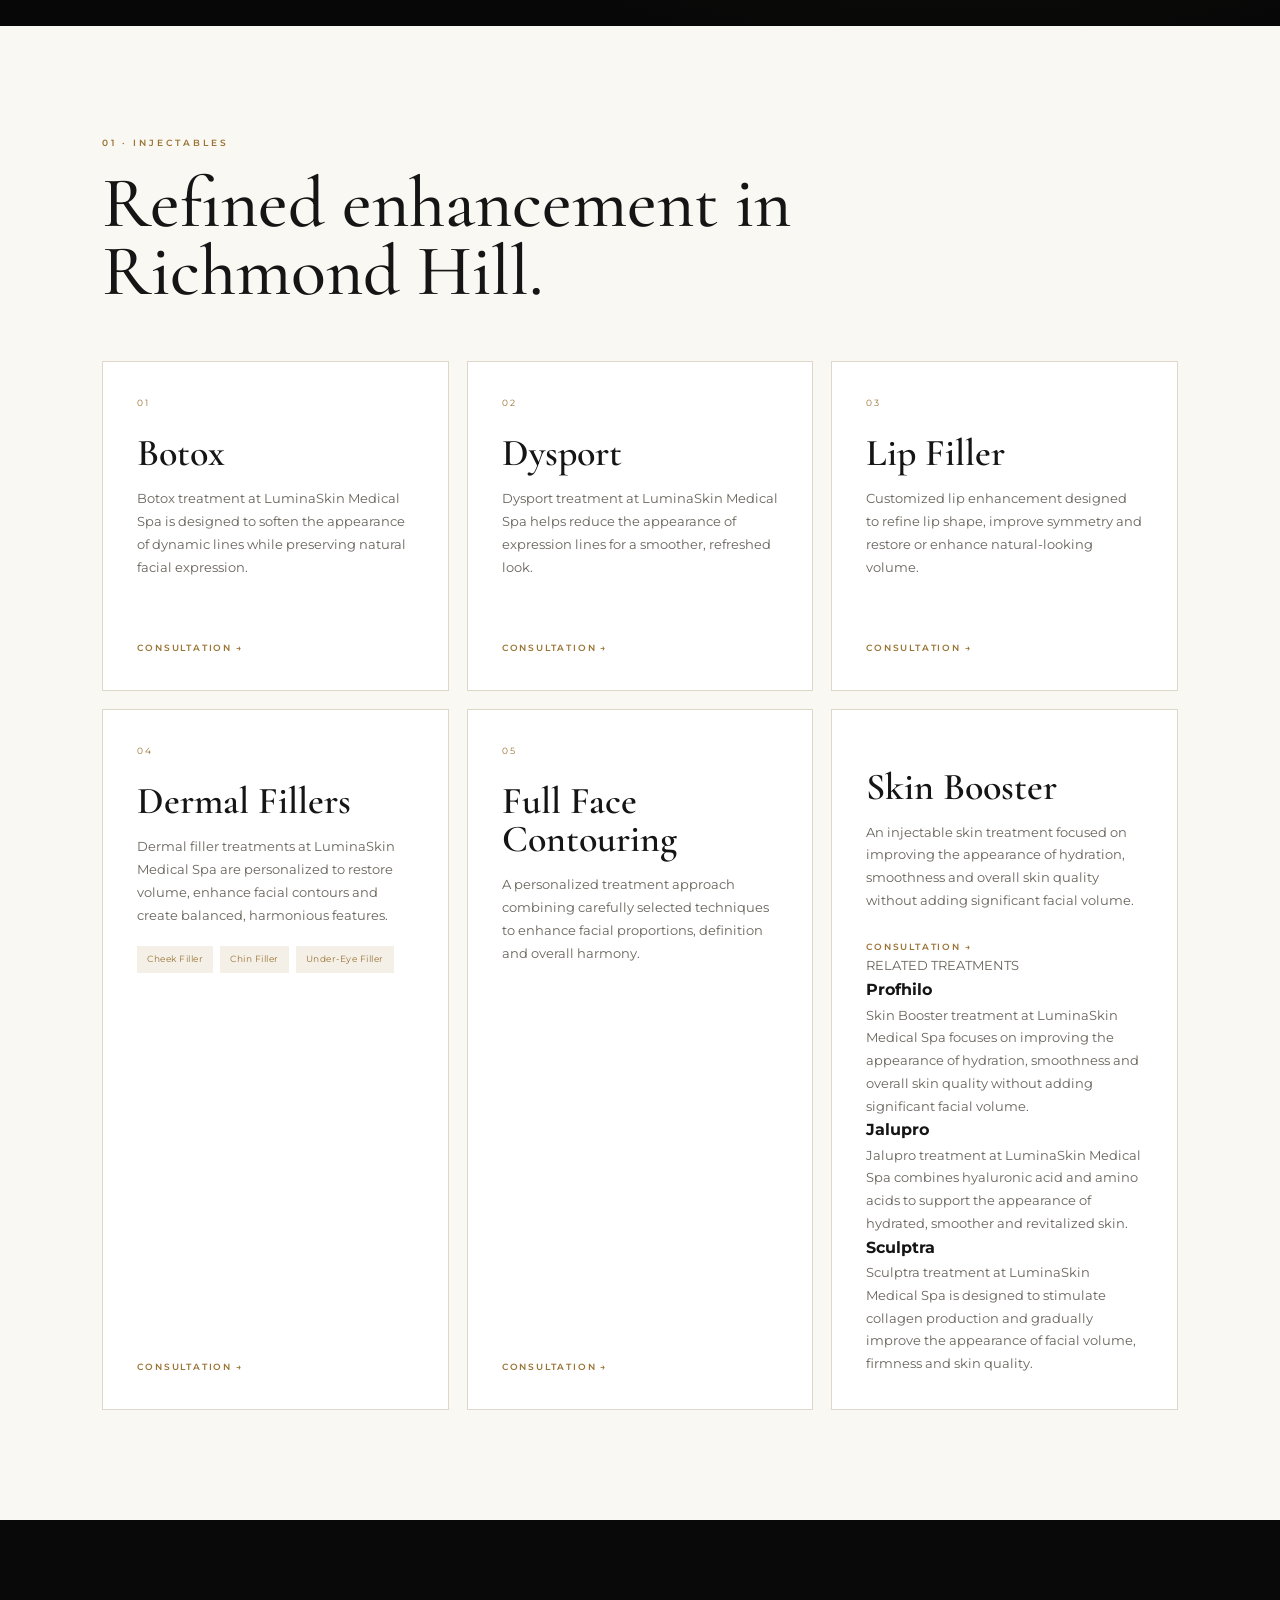
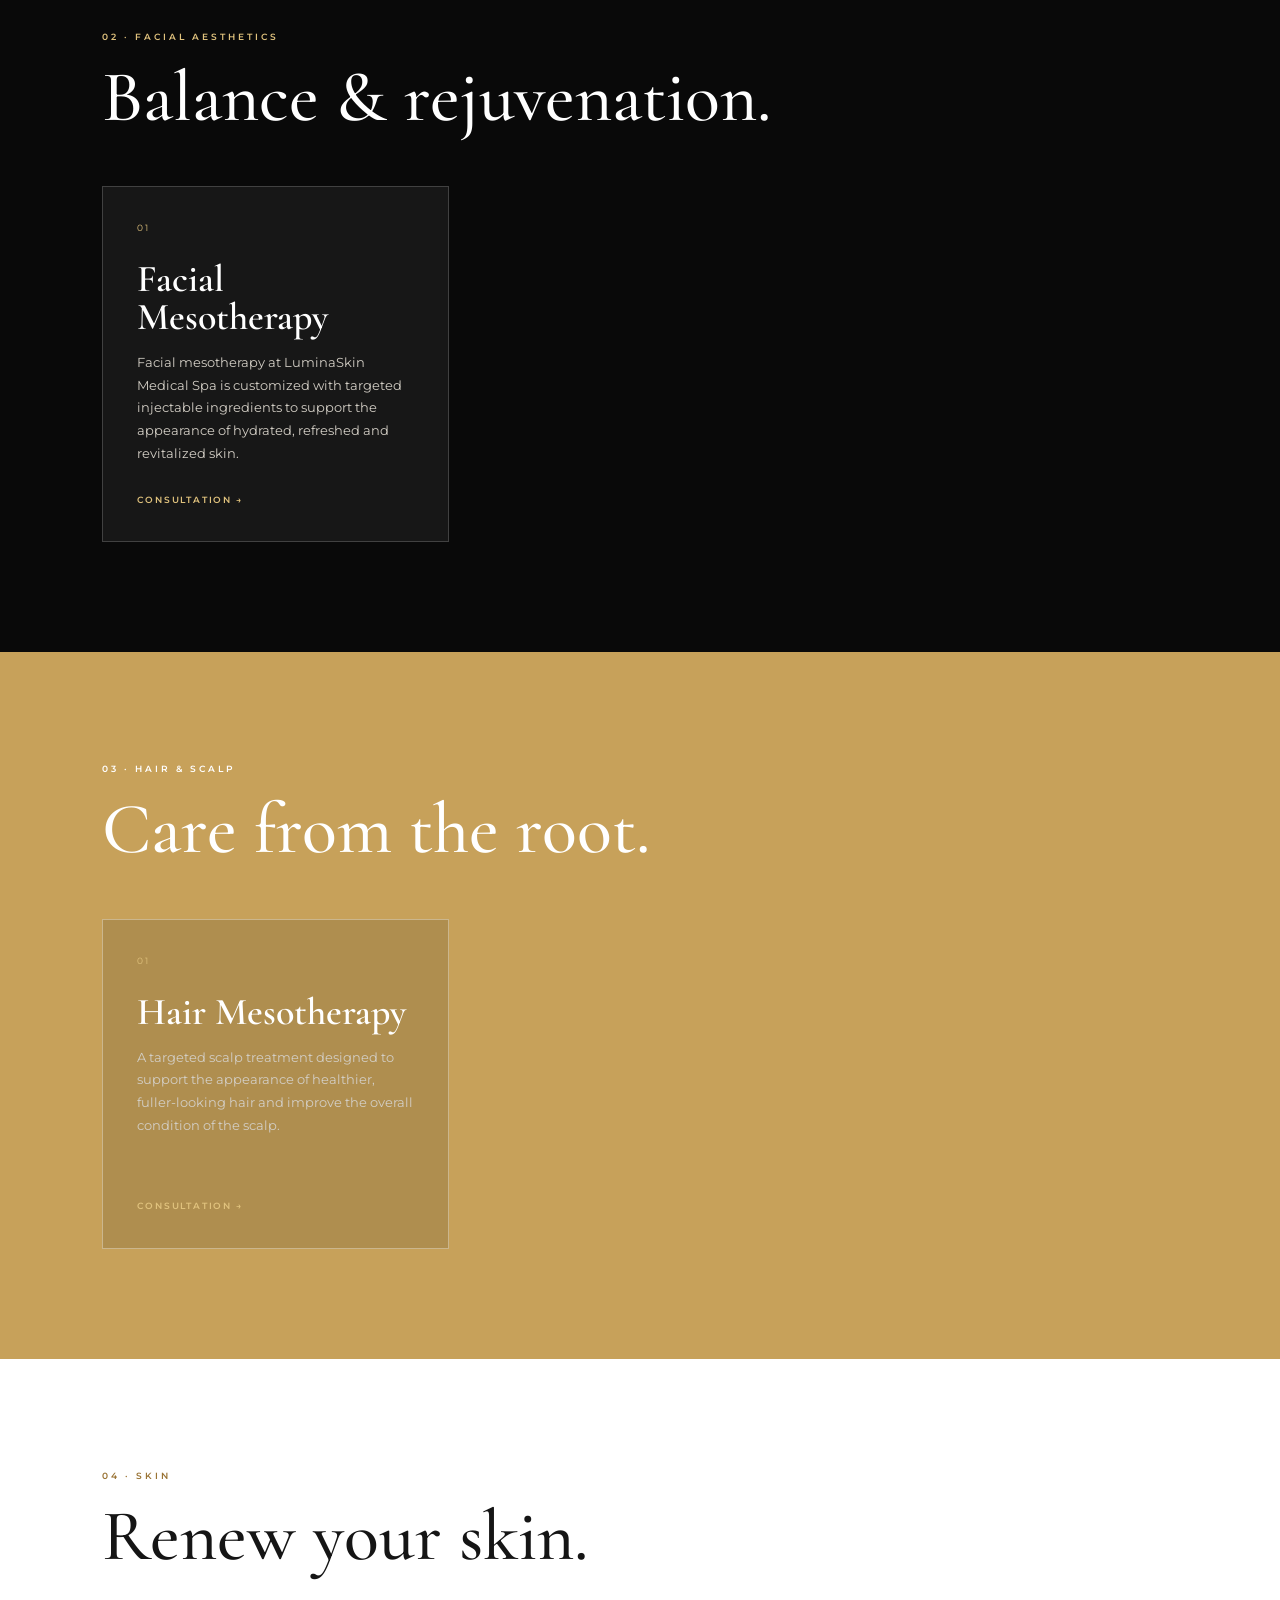
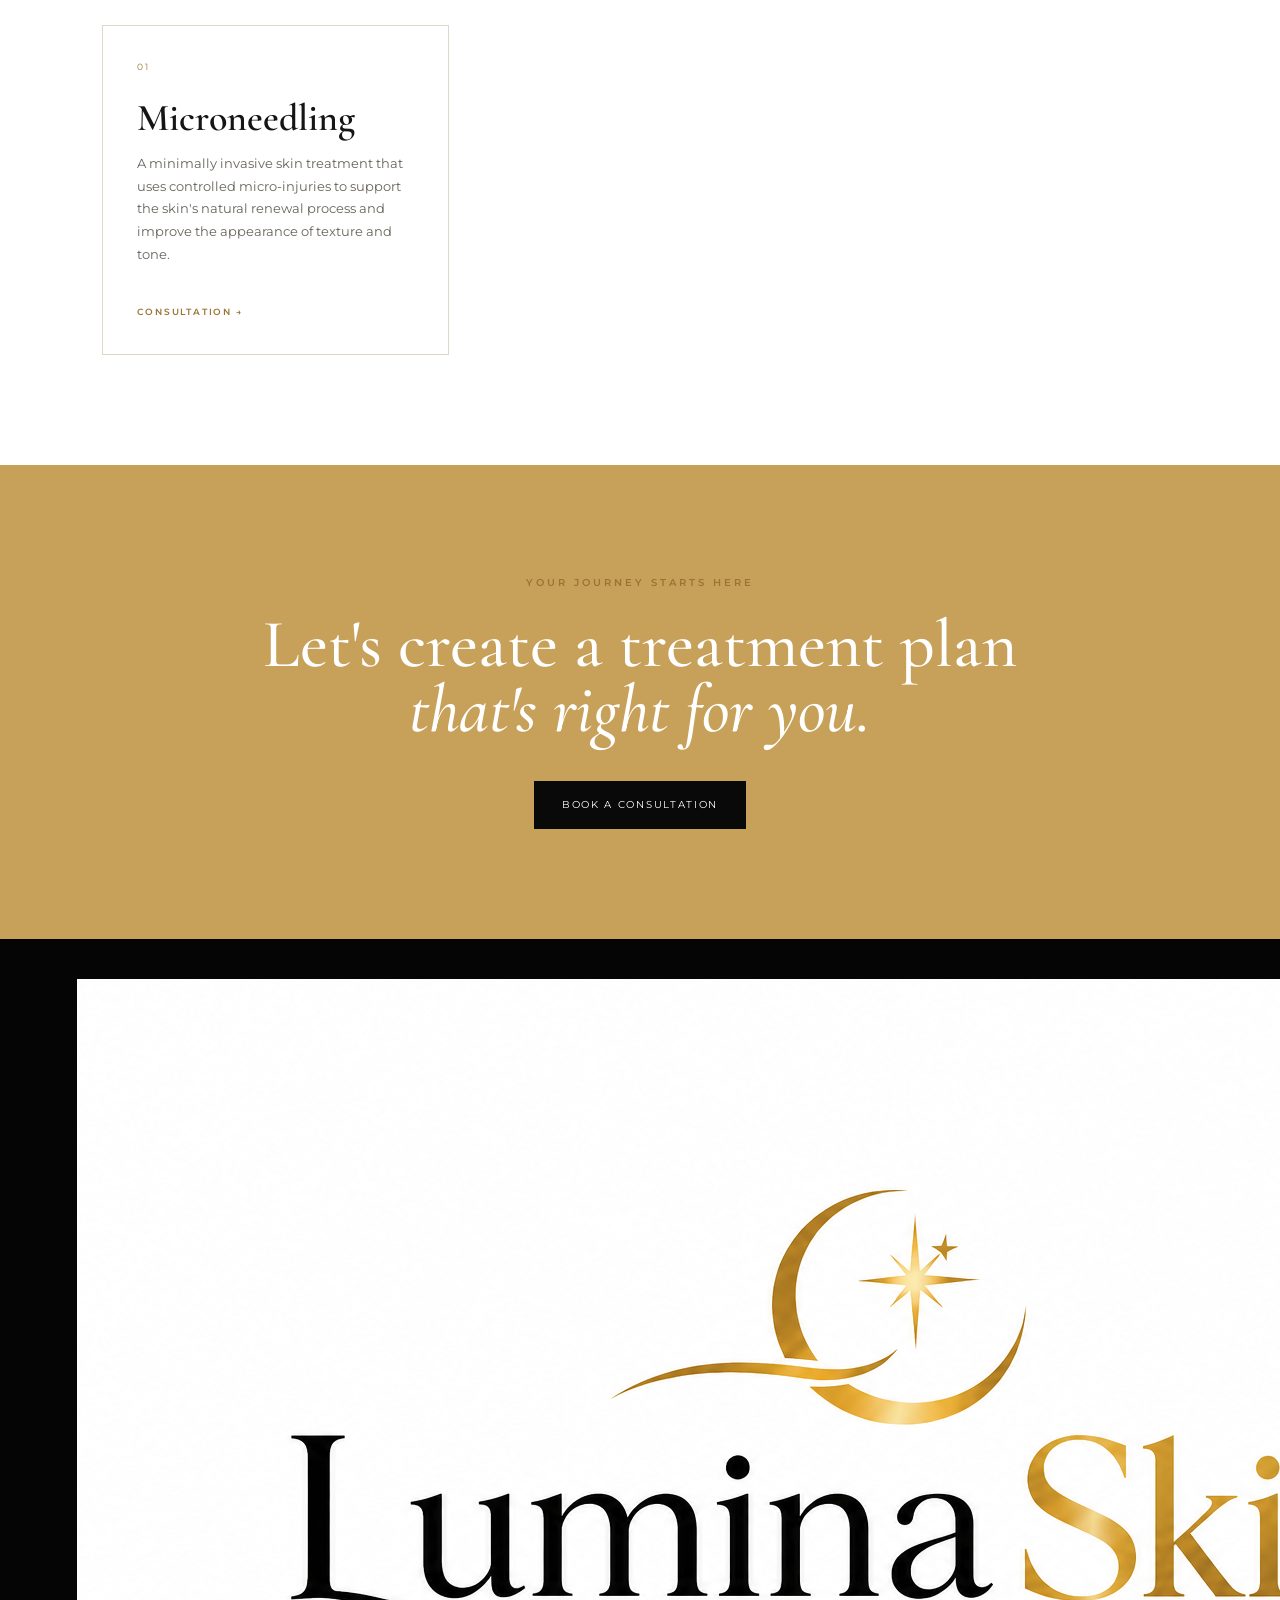
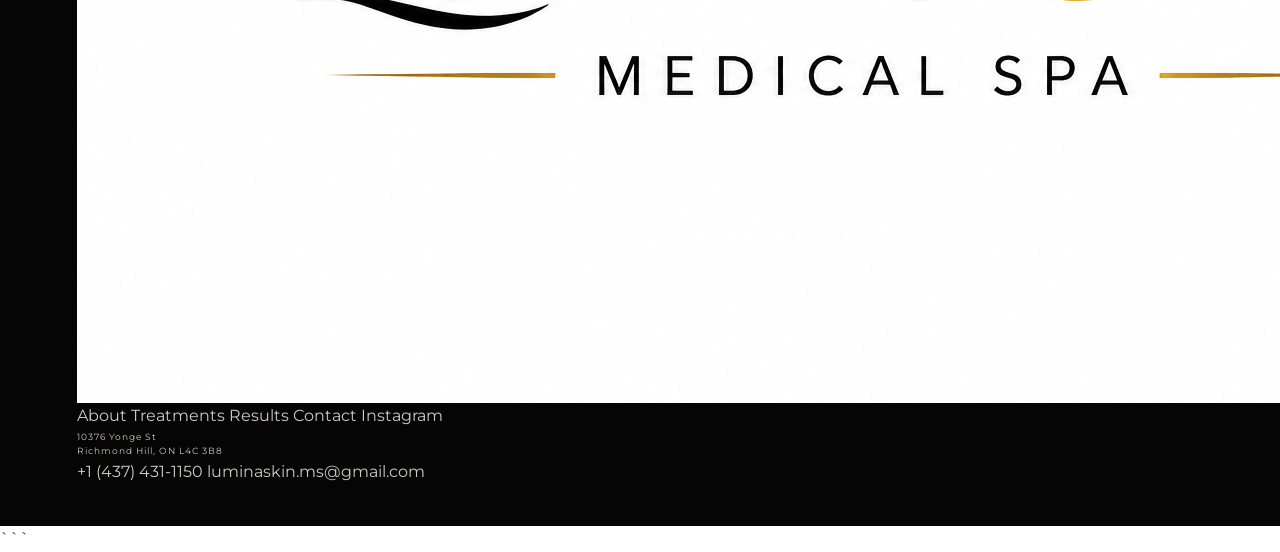
==== commit 76e9dba6: "Update treatments.html" ====
--- a/treatments.html
+++ b/treatments.html
@@ -571,11 +571,11 @@
       </h3>
 
       <p>
-        A customized skin-rejuvenation treatment
-        using targeted injectable ingredients to
-        support the appearance of hydrated,
-        refreshed and revitalized skin.
-      </p>
+  Facial mesotherapy at LuminaSkin Medical Spa is
+  customized with targeted injectable ingredients
+  to support the appearance of hydrated, refreshed
+  and revitalized skin.
+</p>
 
       <a href="index.html#booking">
         Consultation →
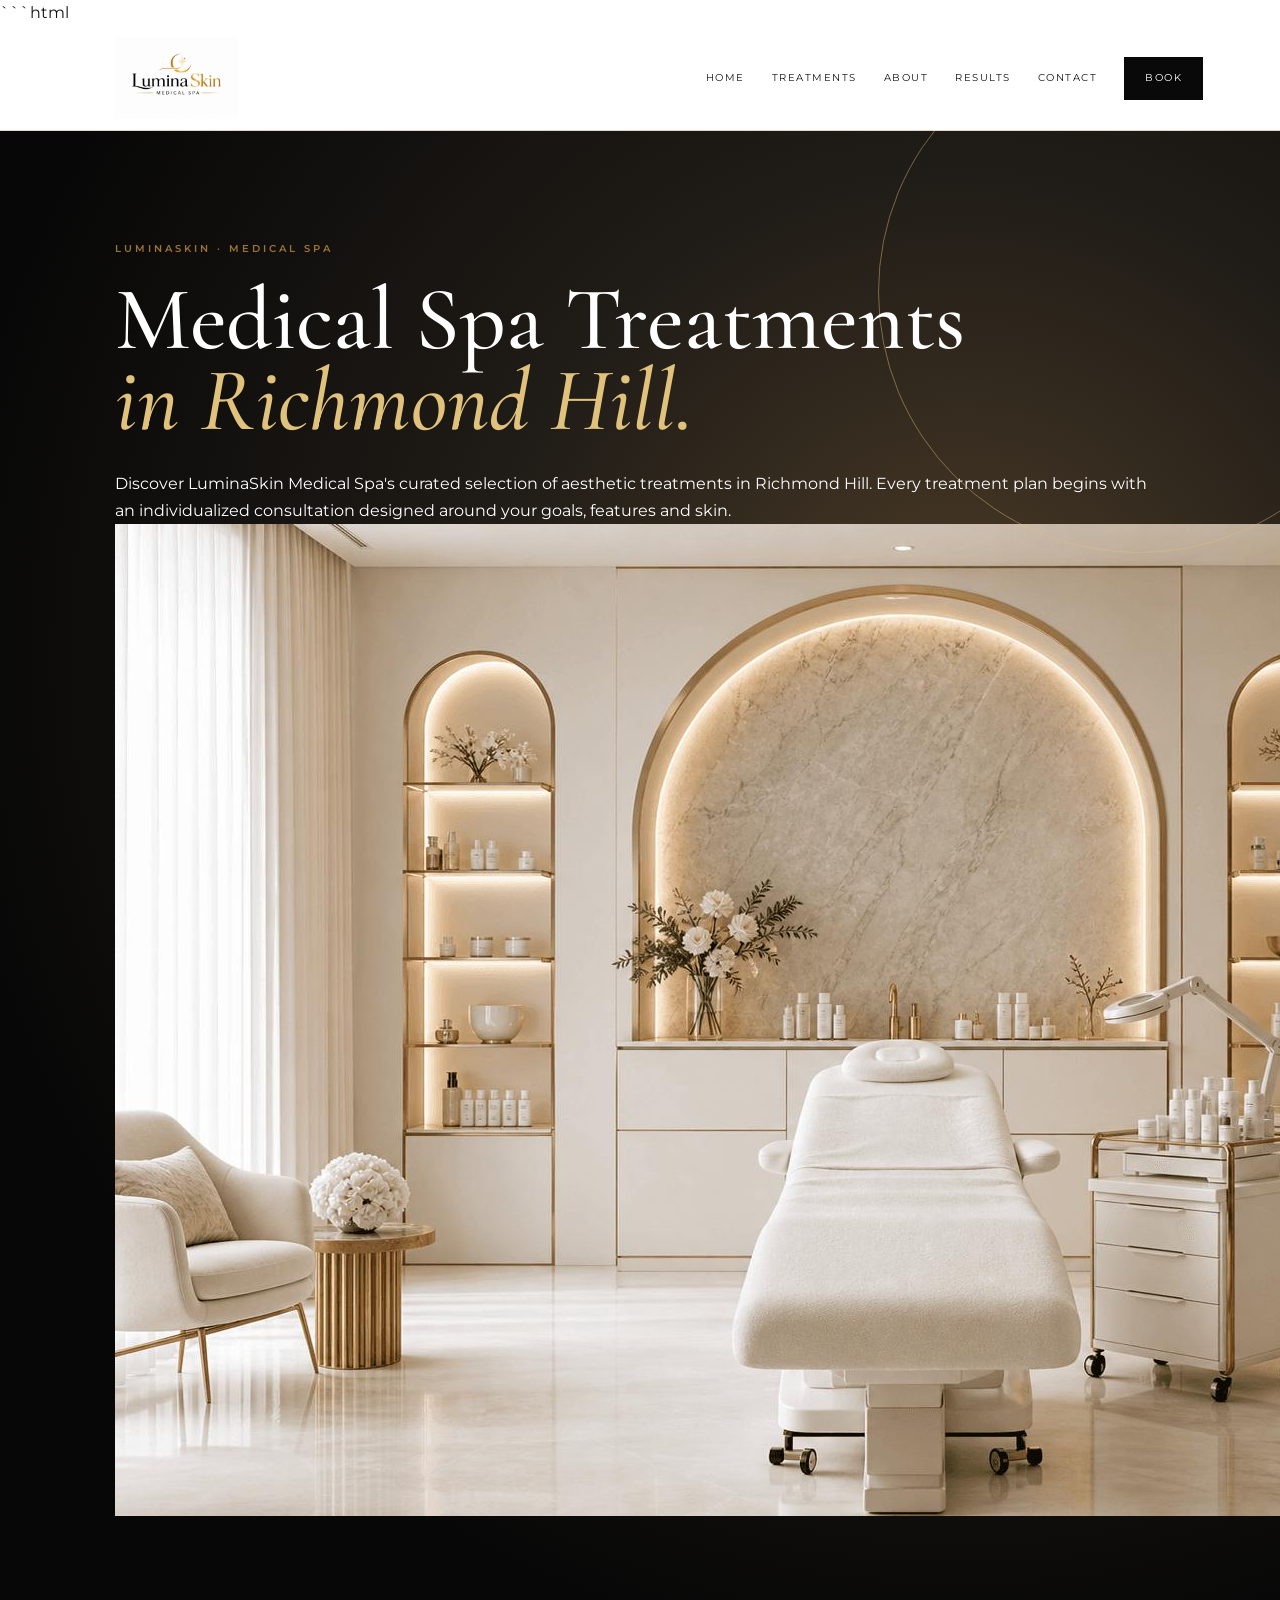
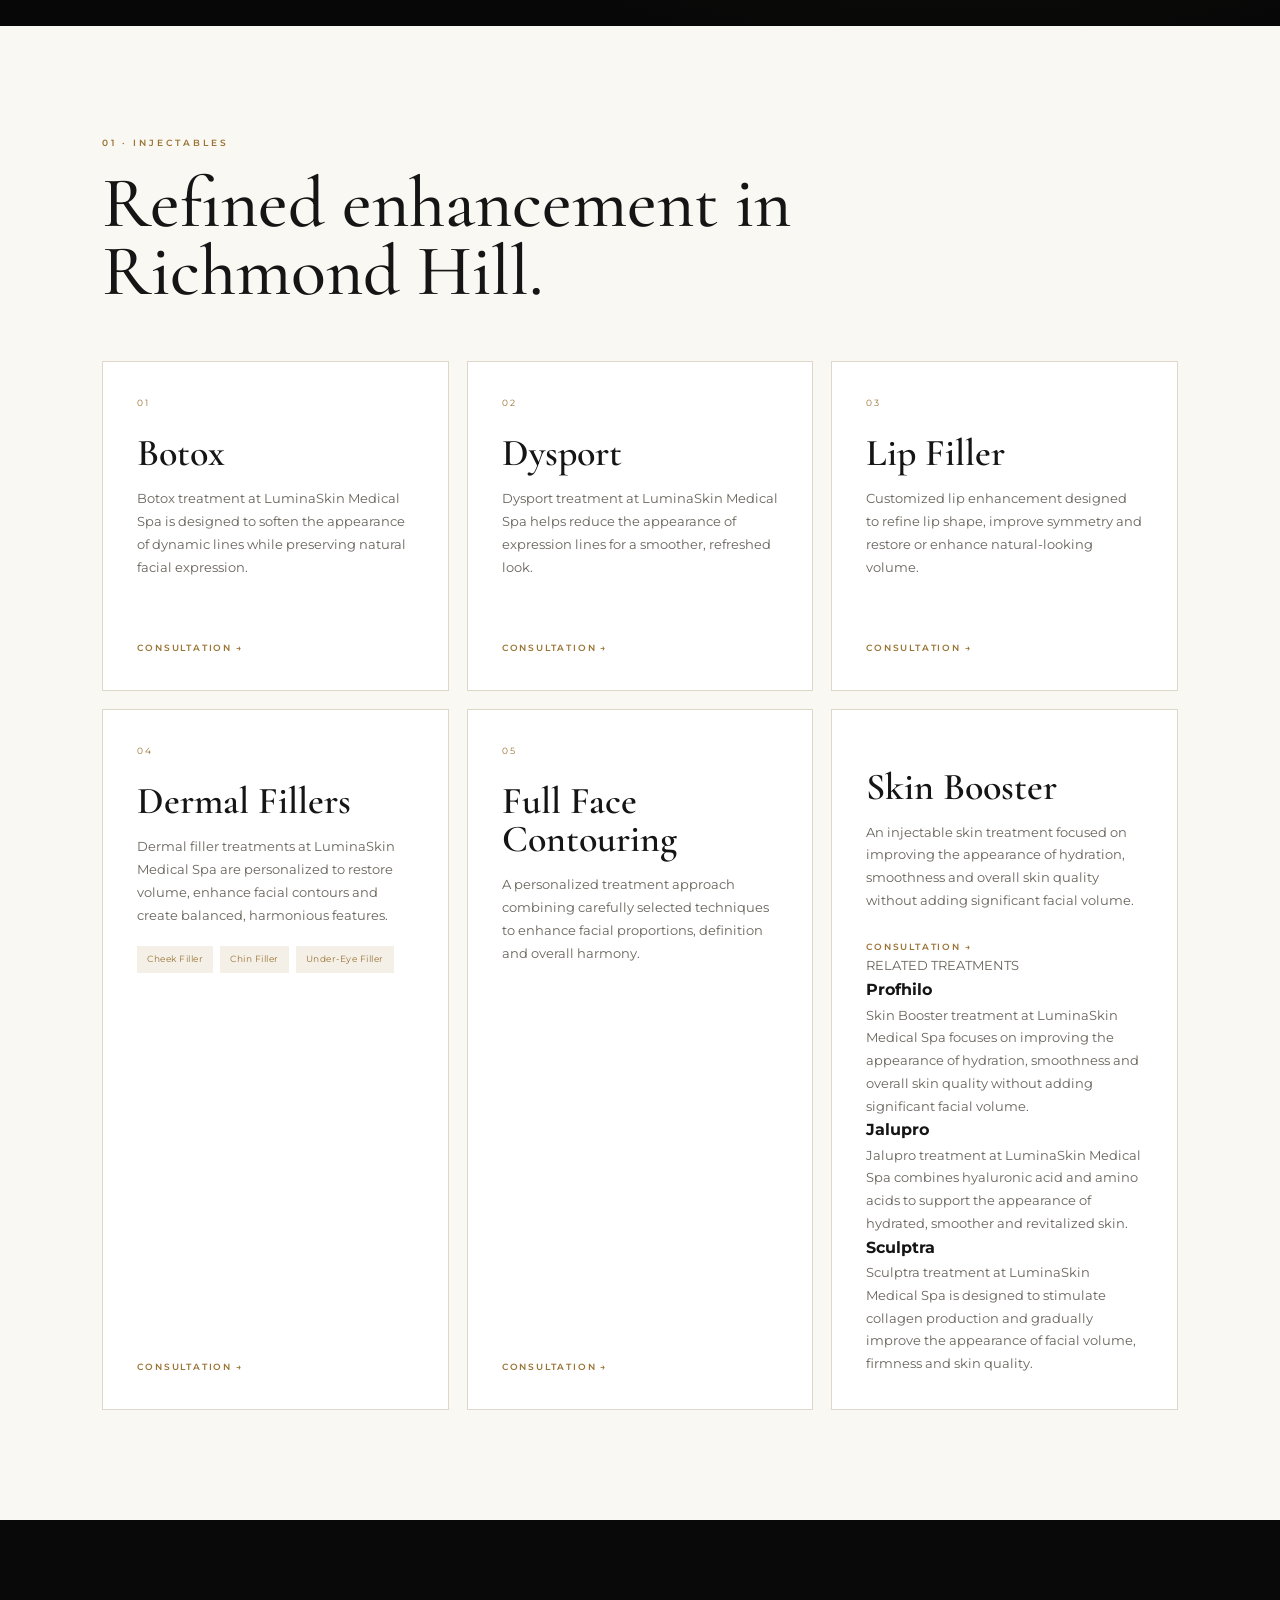
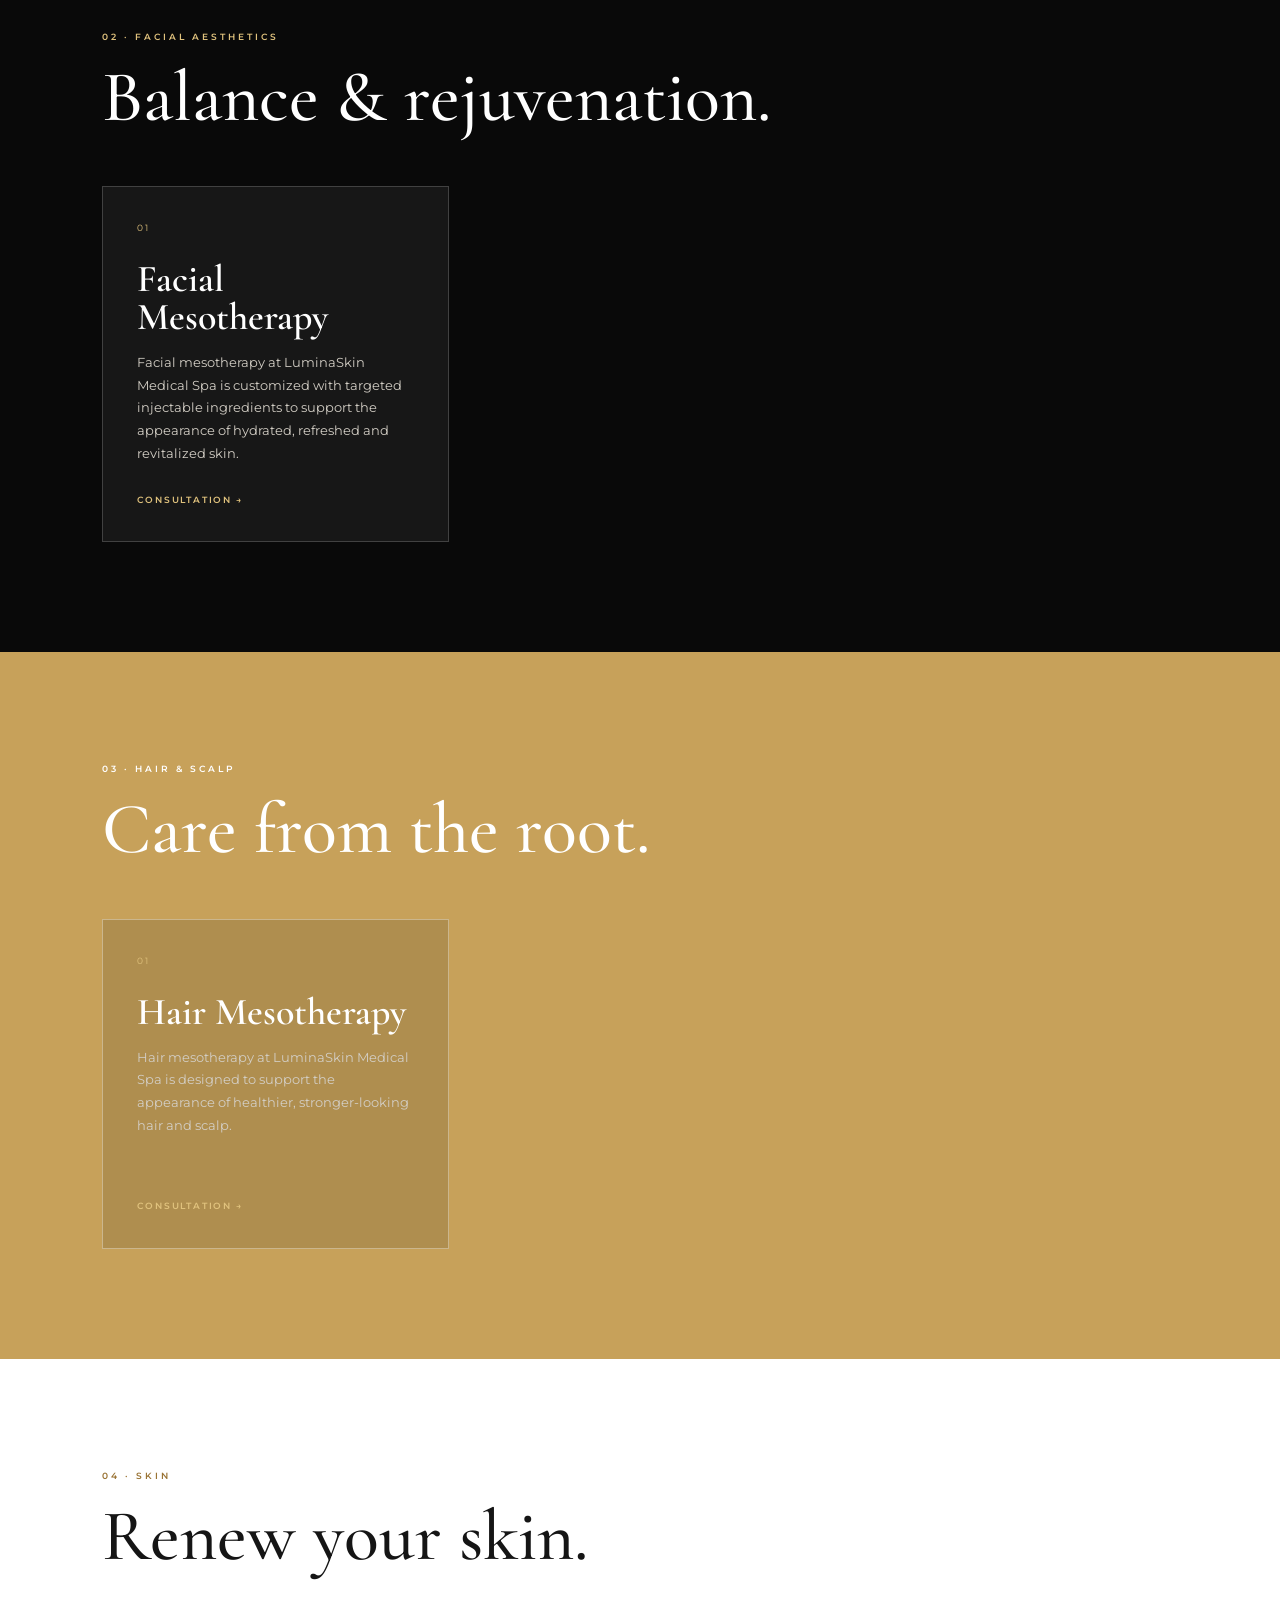
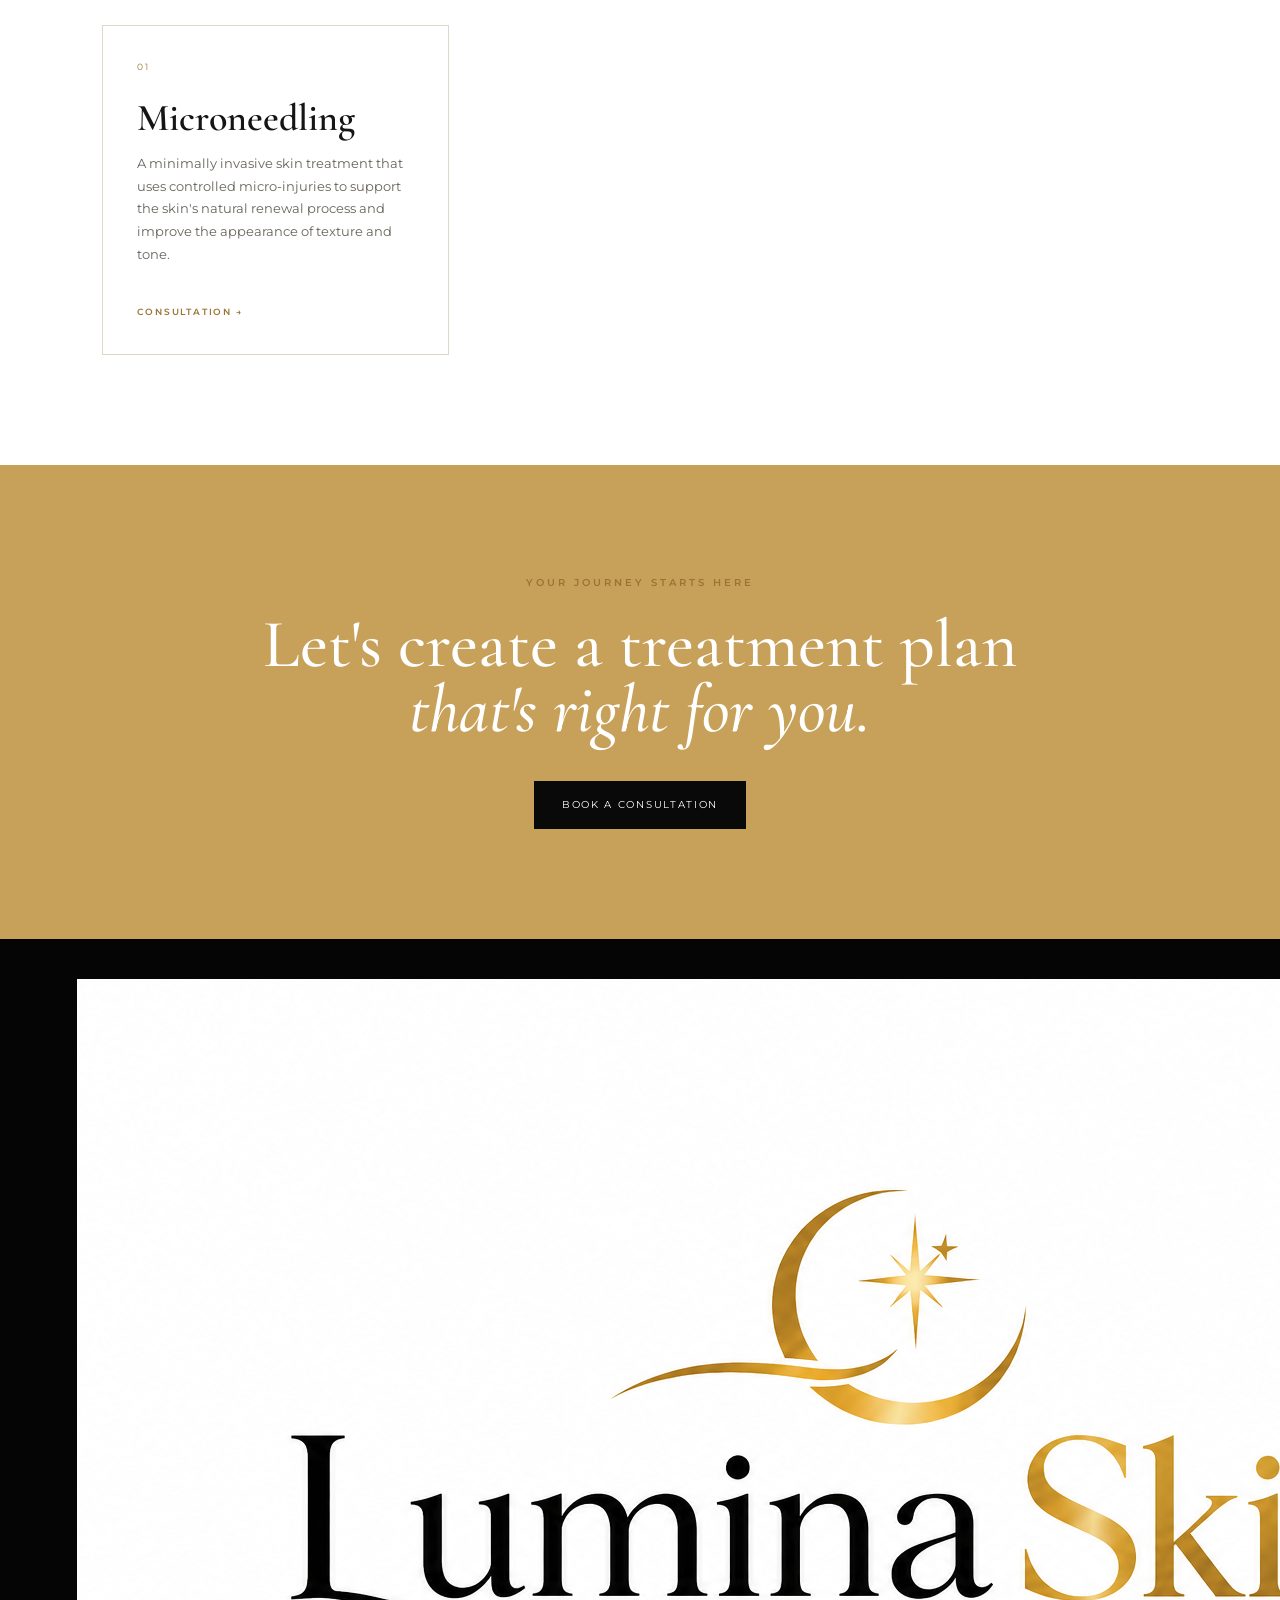
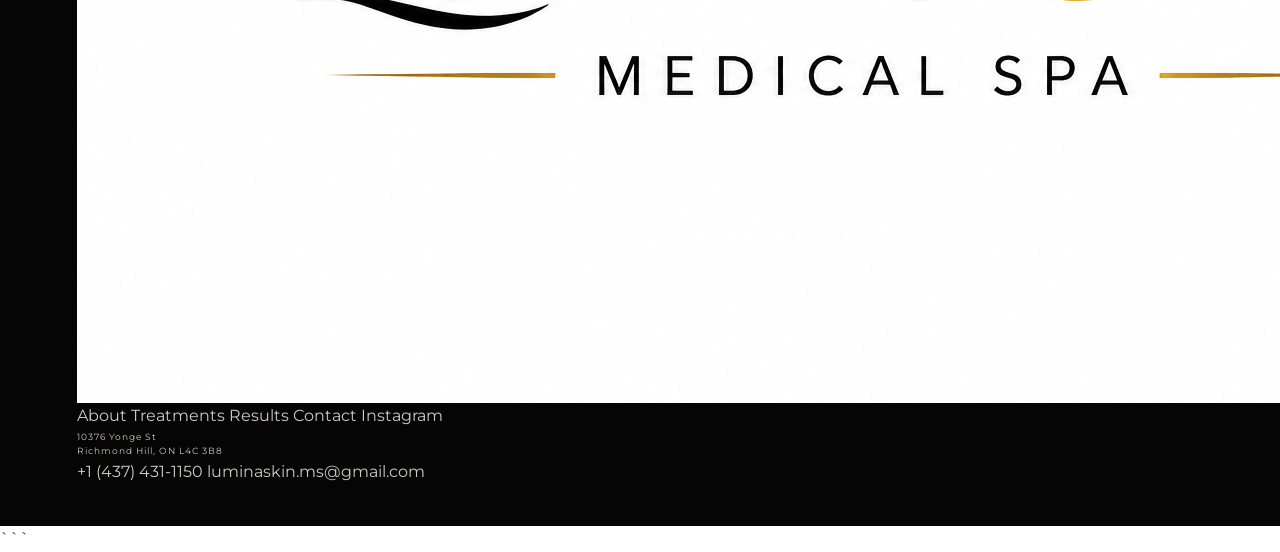
==== commit 26ee5c35: "Update treatments.html" ====
--- a/treatments.html
+++ b/treatments.html
@@ -625,11 +625,10 @@
       </h3>
 
       <p>
-        A targeted scalp treatment designed to
-        support the appearance of healthier,
-        fuller-looking hair and improve the
-        overall condition of the scalp.
-      </p>
+  Hair mesotherapy at LuminaSkin Medical Spa is
+  designed to support the appearance of healthier,
+  stronger-looking hair and scalp.
+</p>
 
       <a href="index.html#booking">
         Consultation →
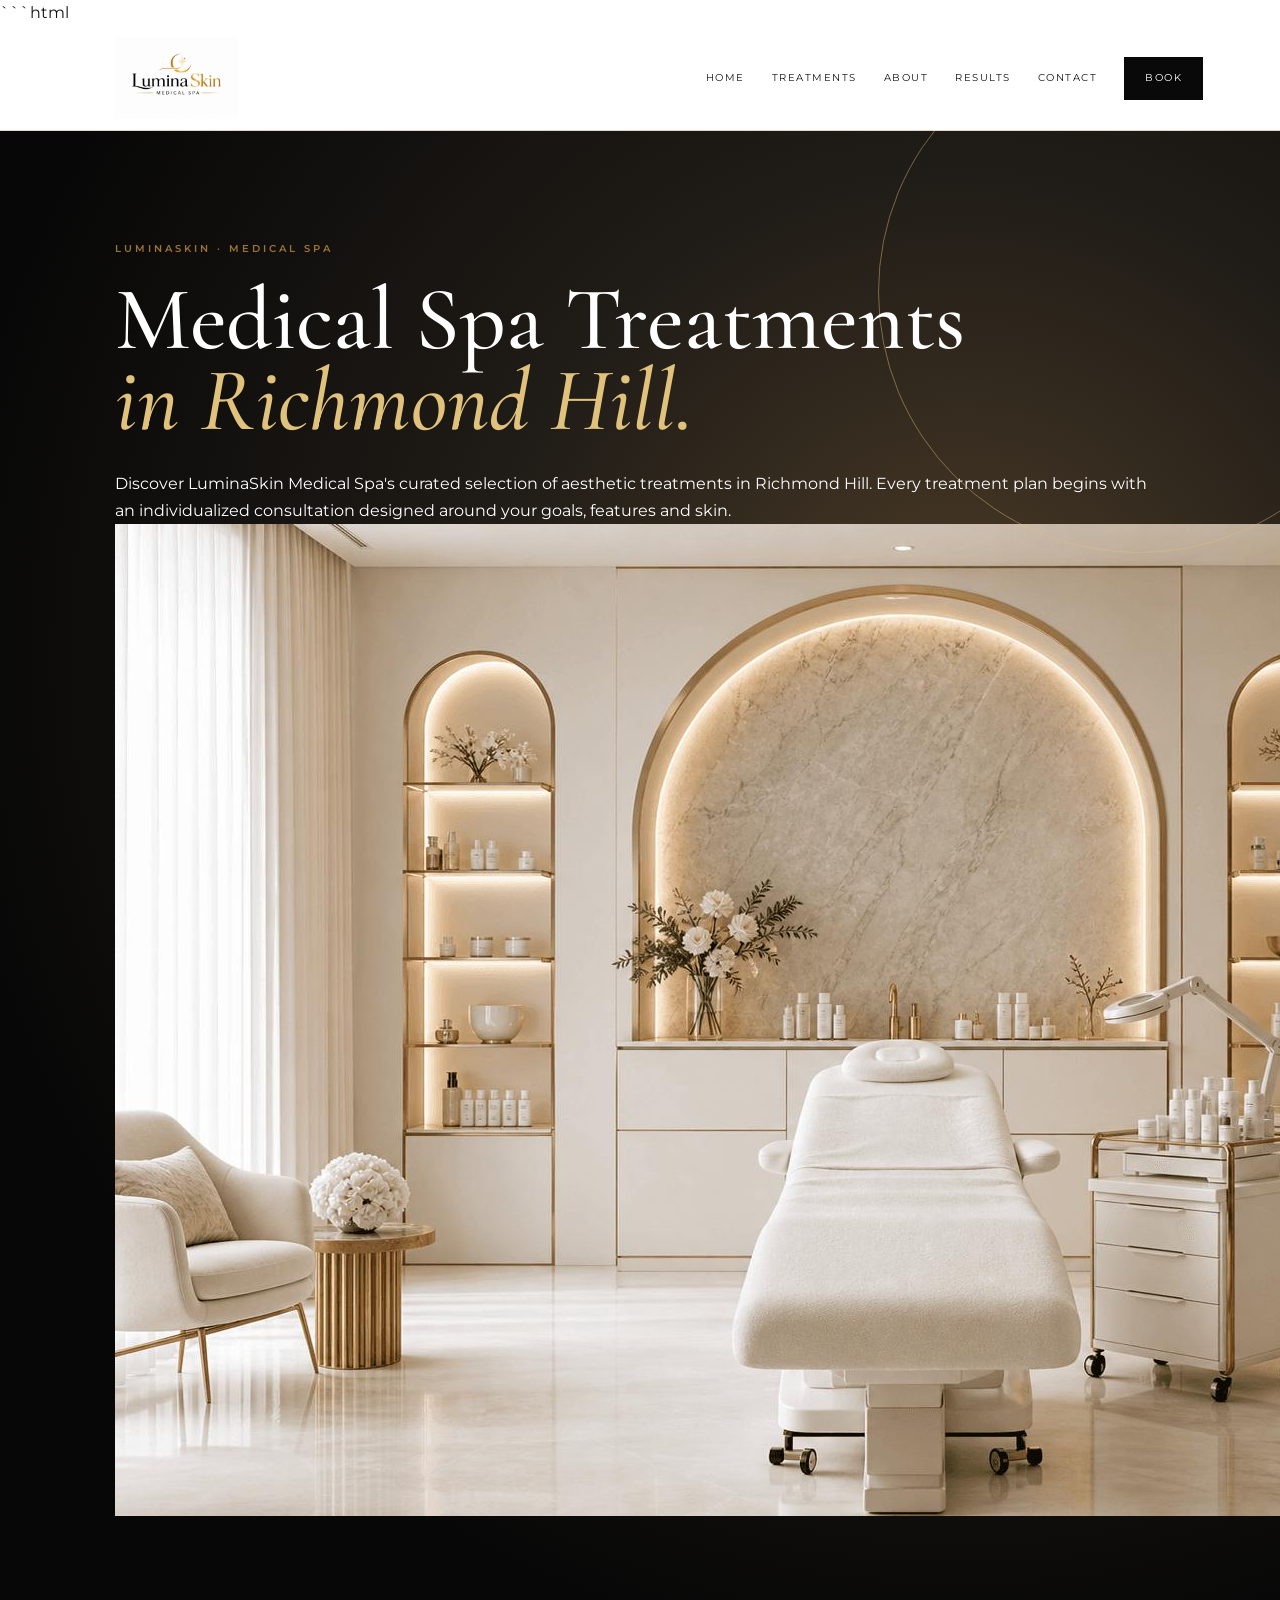
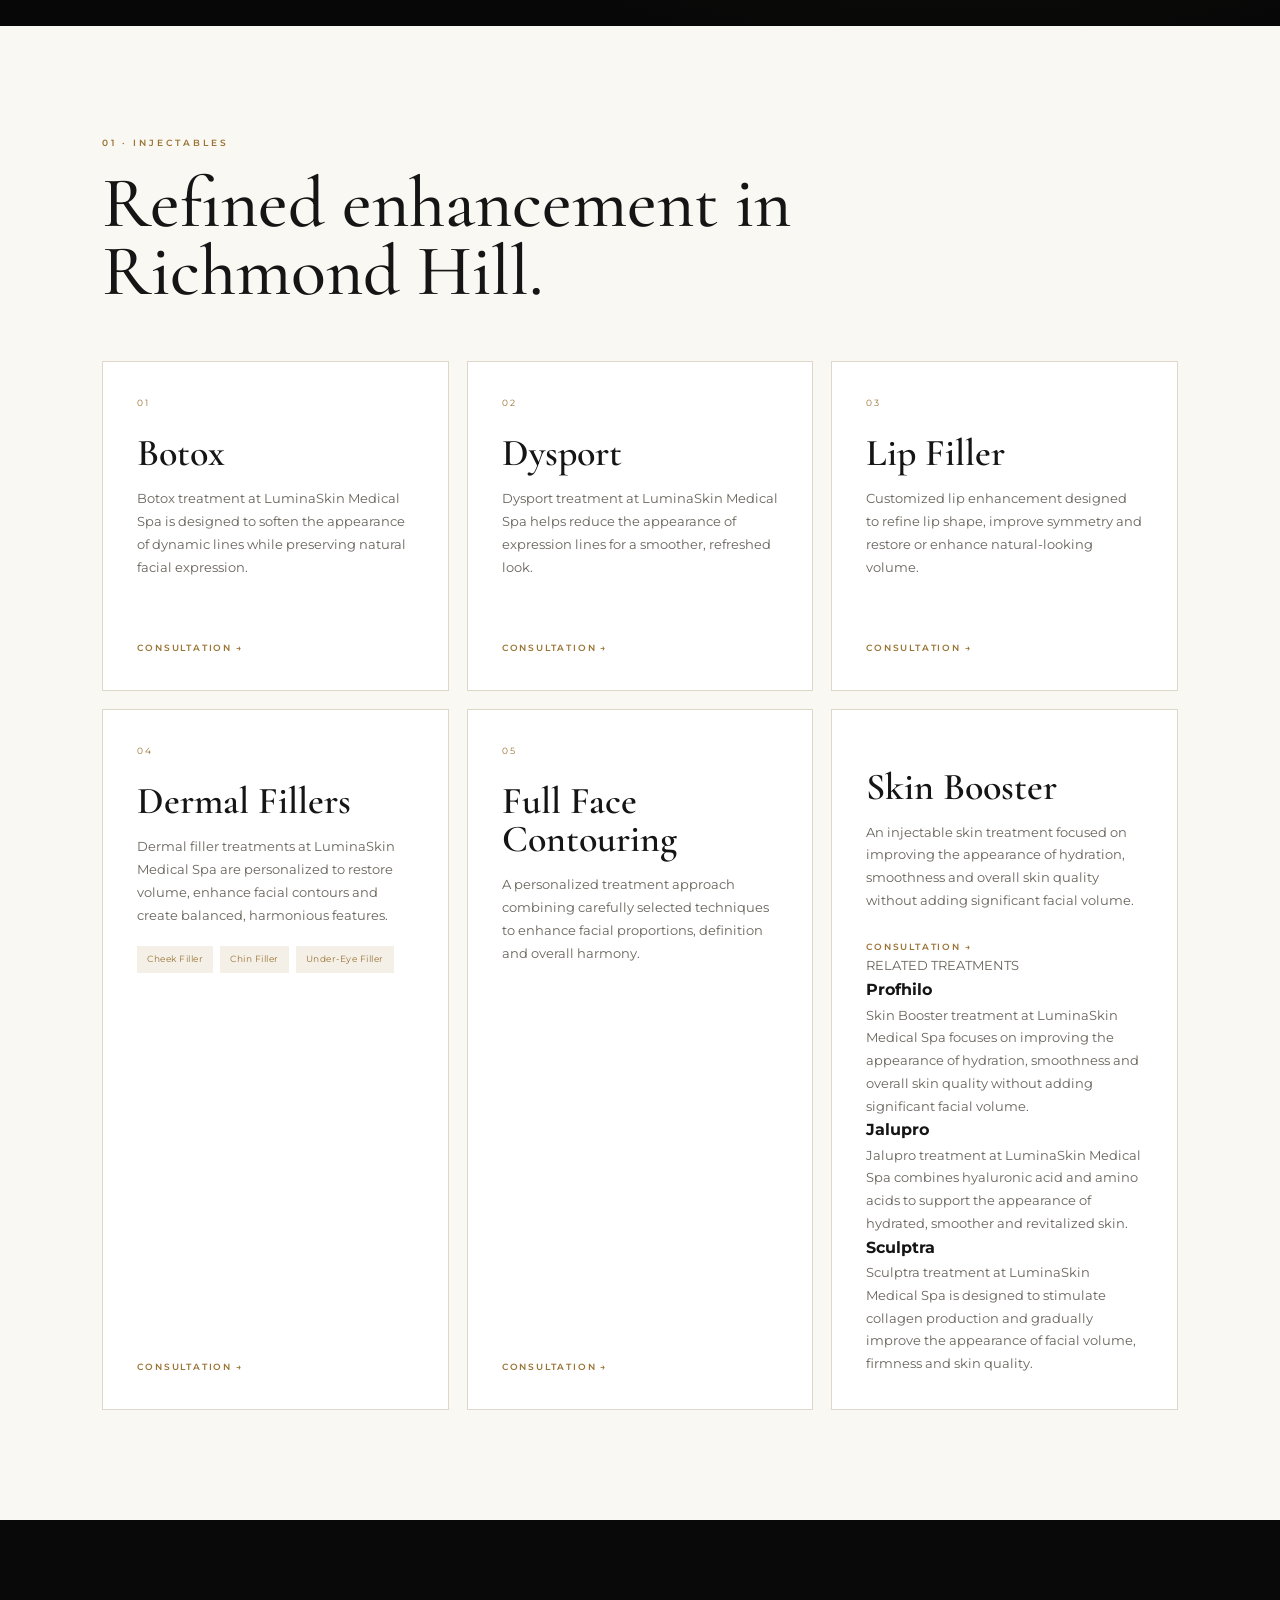
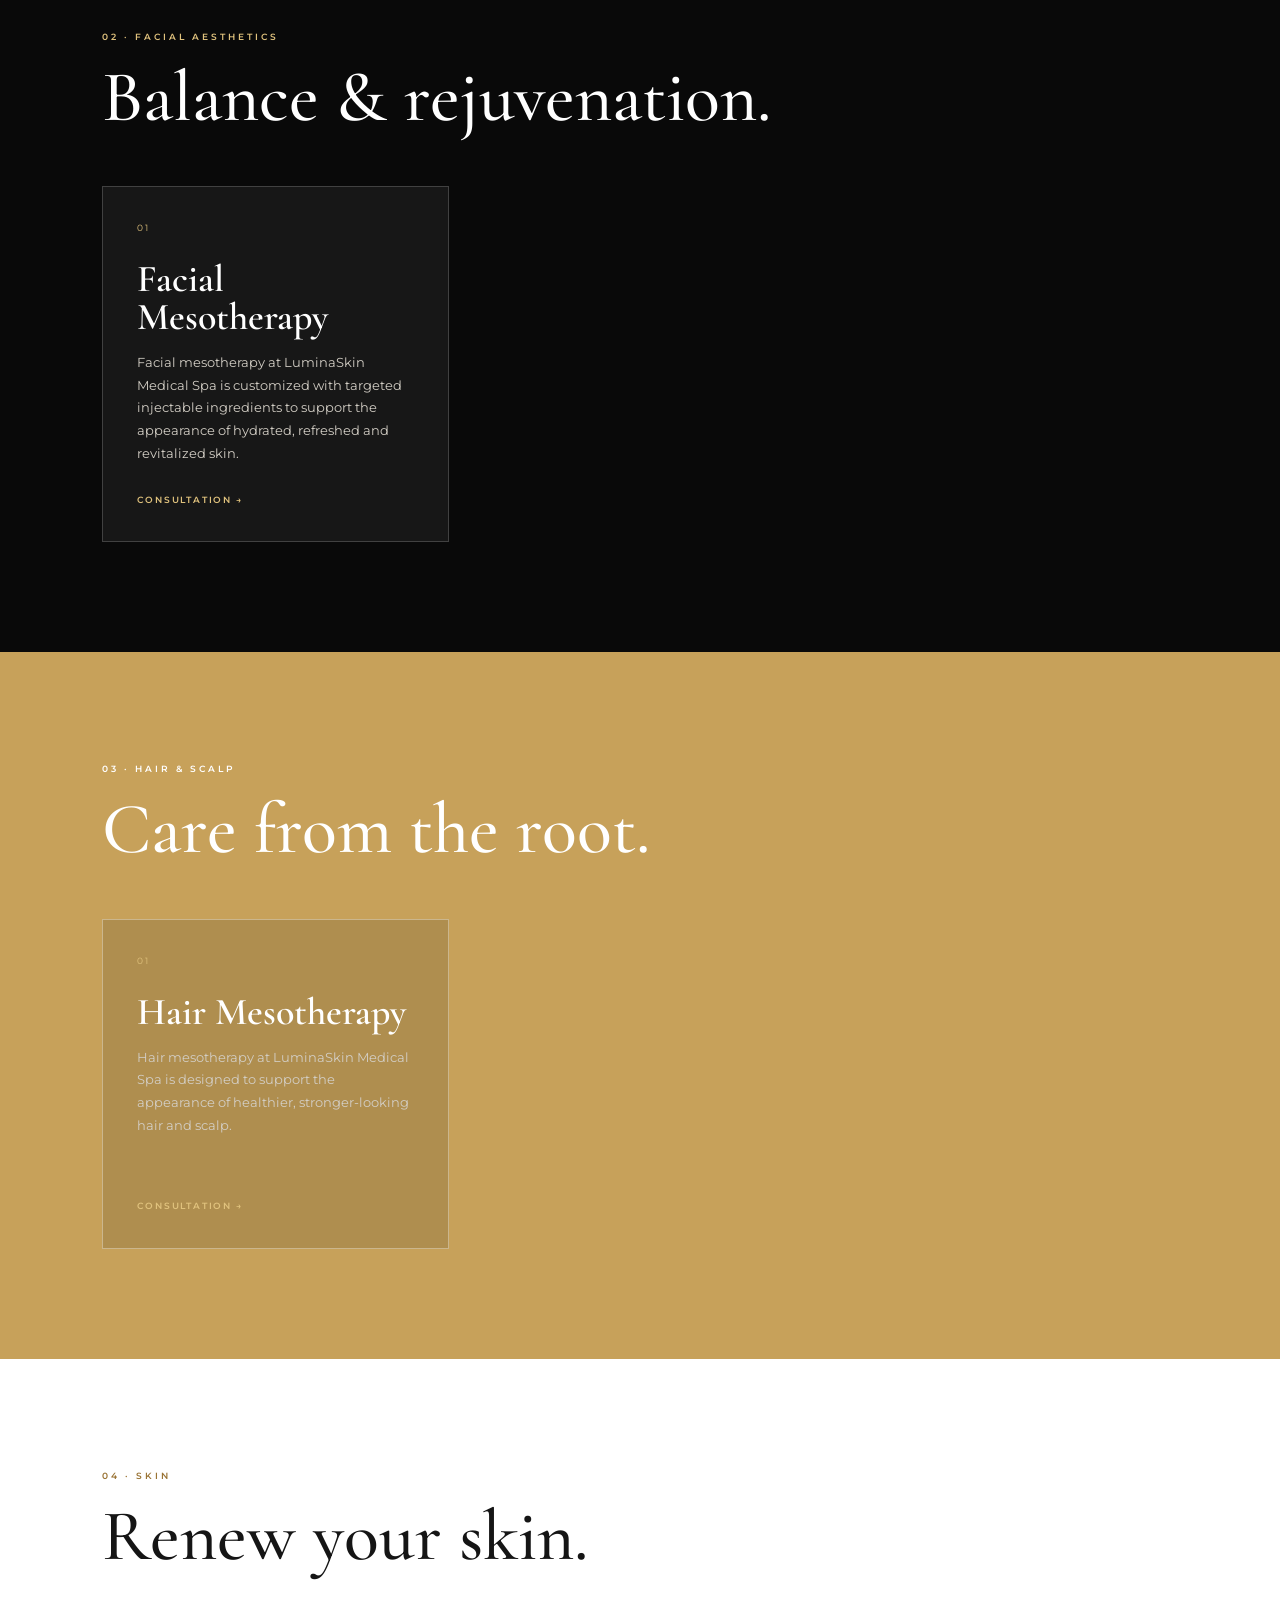
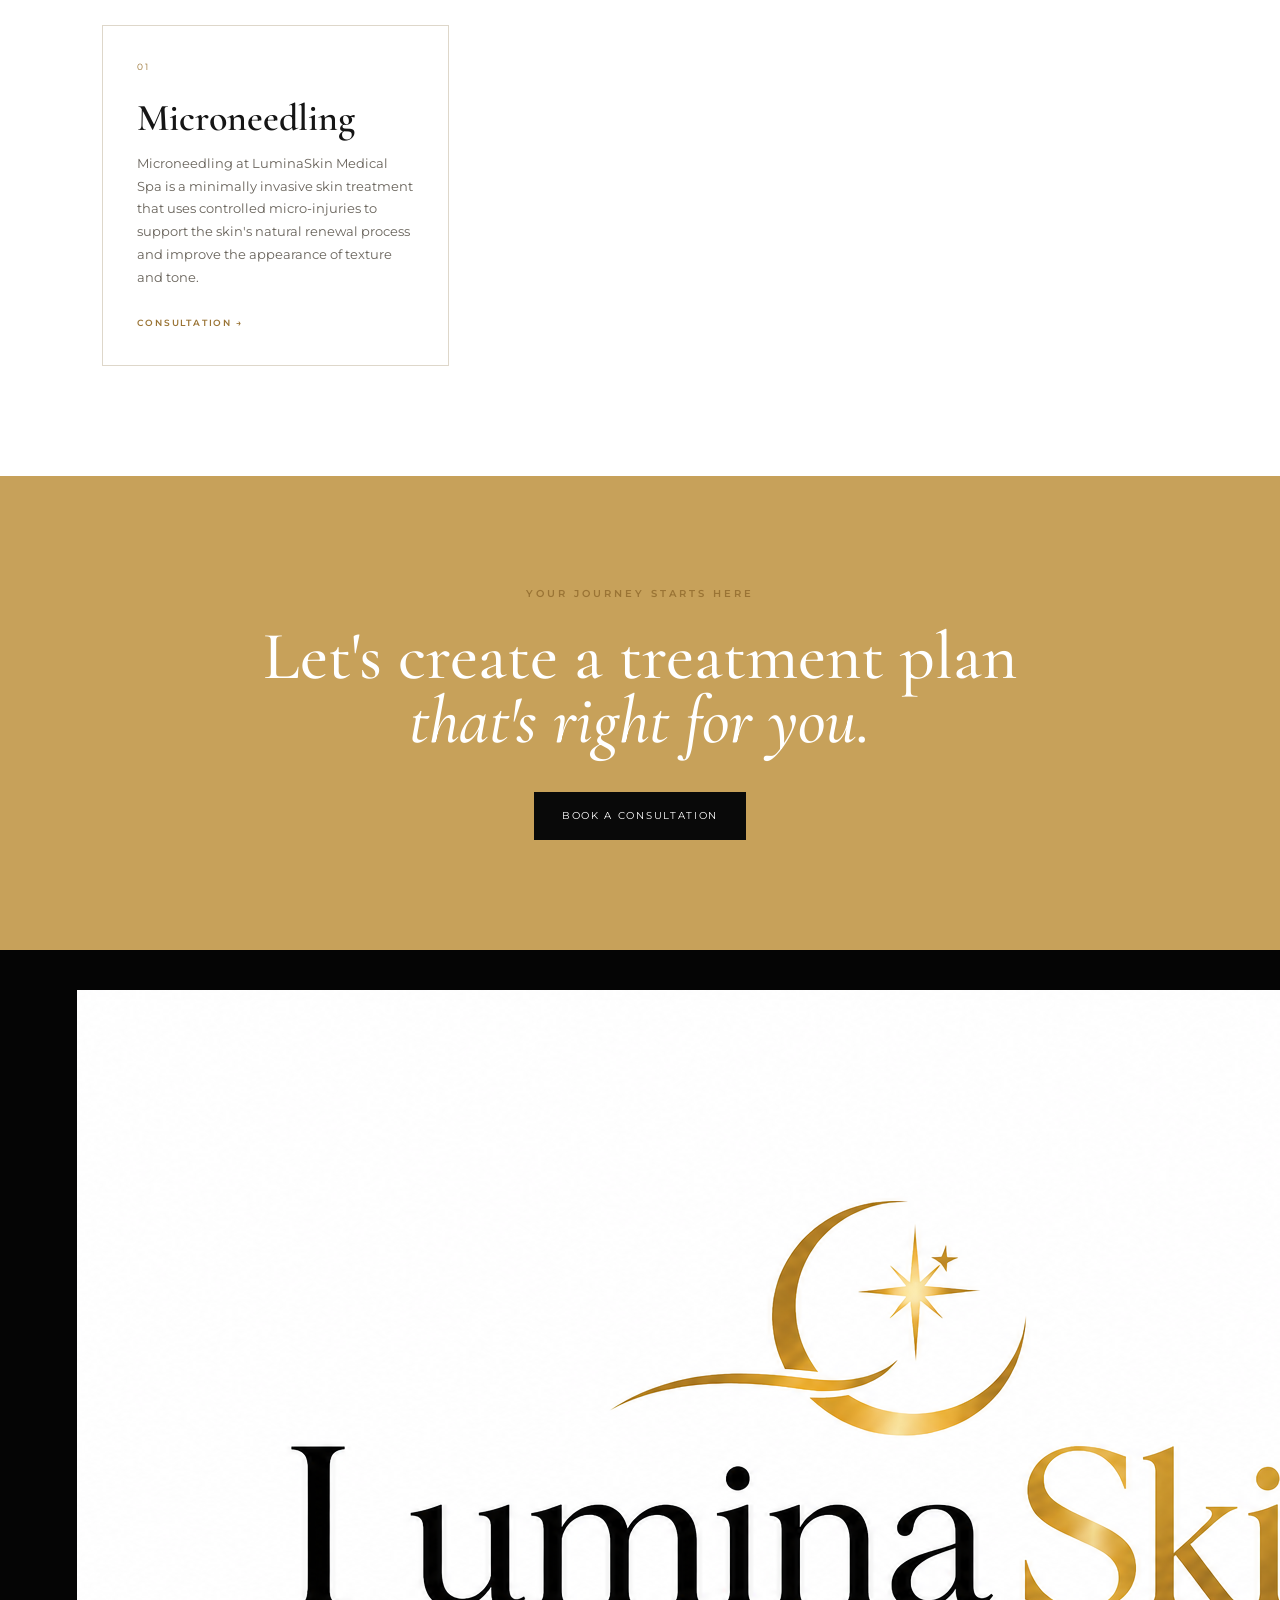
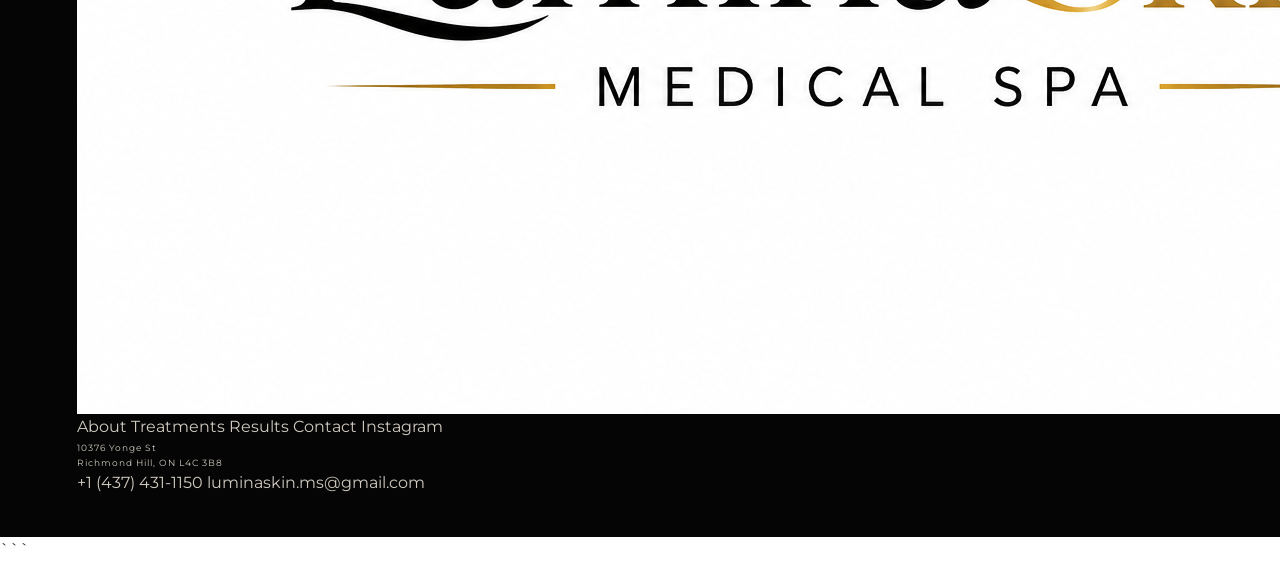
==== commit 98afa1d5: "Update treatments.html" ====
--- a/treatments.html
+++ b/treatments.html
@@ -678,11 +678,12 @@
       </h3>
 
       <p>
-        A minimally invasive skin treatment that
-        uses controlled micro-injuries to support
-        the skin's natural renewal process and
-        improve the appearance of texture and tone.
-      </p>
+  Microneedling at LuminaSkin Medical Spa is
+  a minimally invasive skin treatment that
+  uses controlled micro-injuries to support
+  the skin's natural renewal process and
+  improve the appearance of texture and tone.
+</p>
 
       <a href="index.html#booking">
         Consultation →
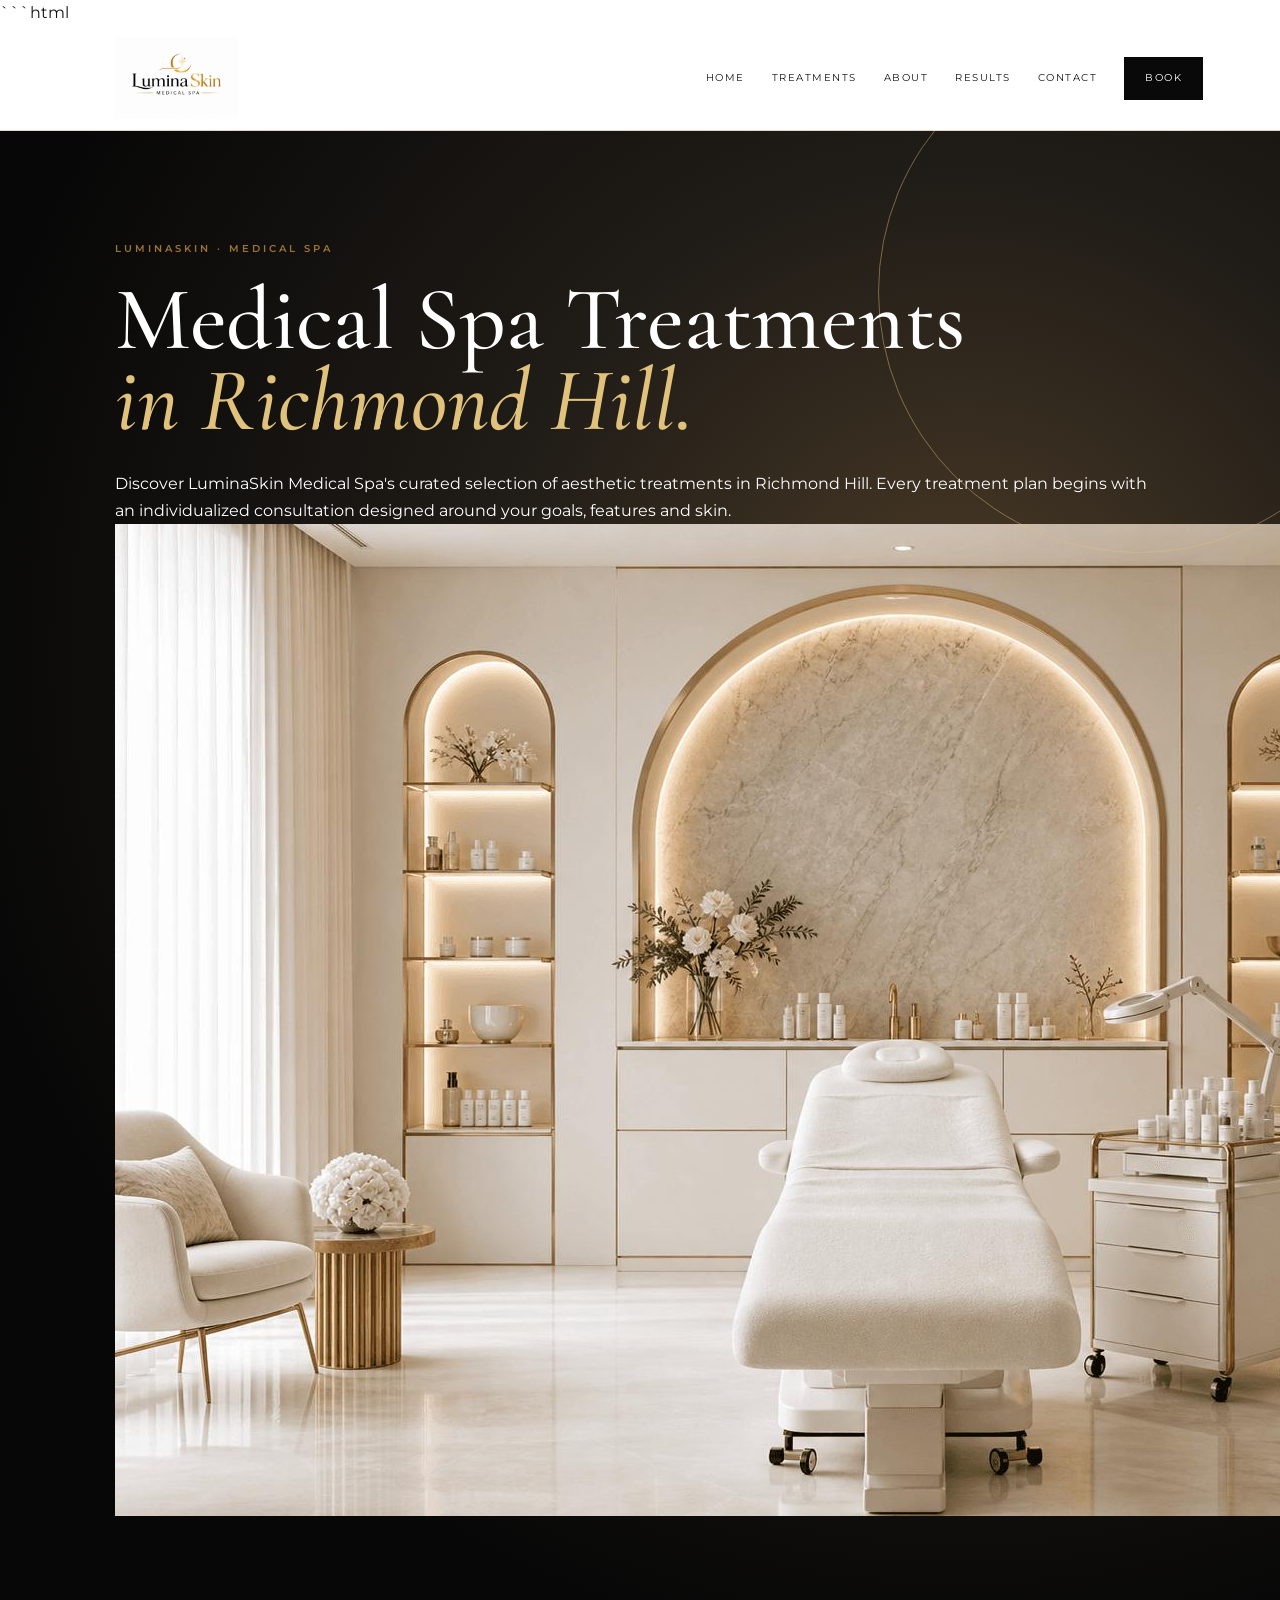
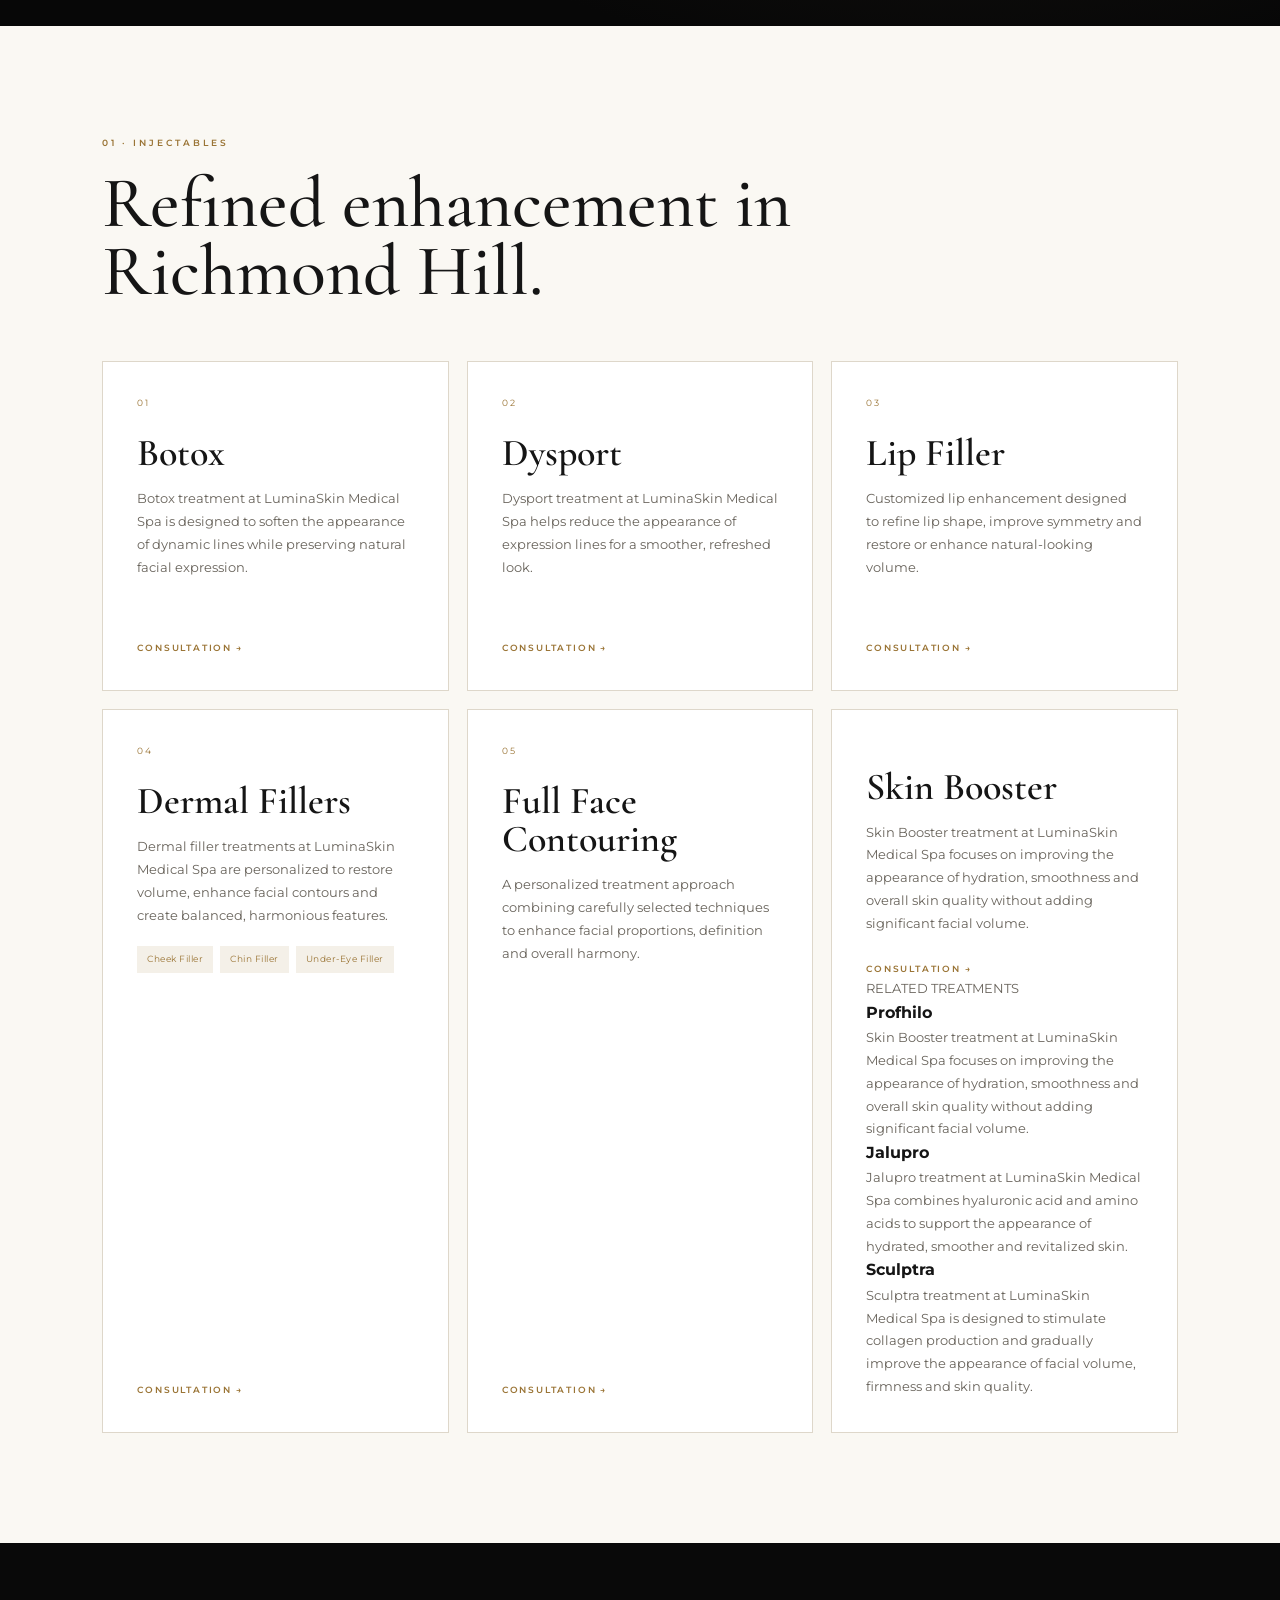
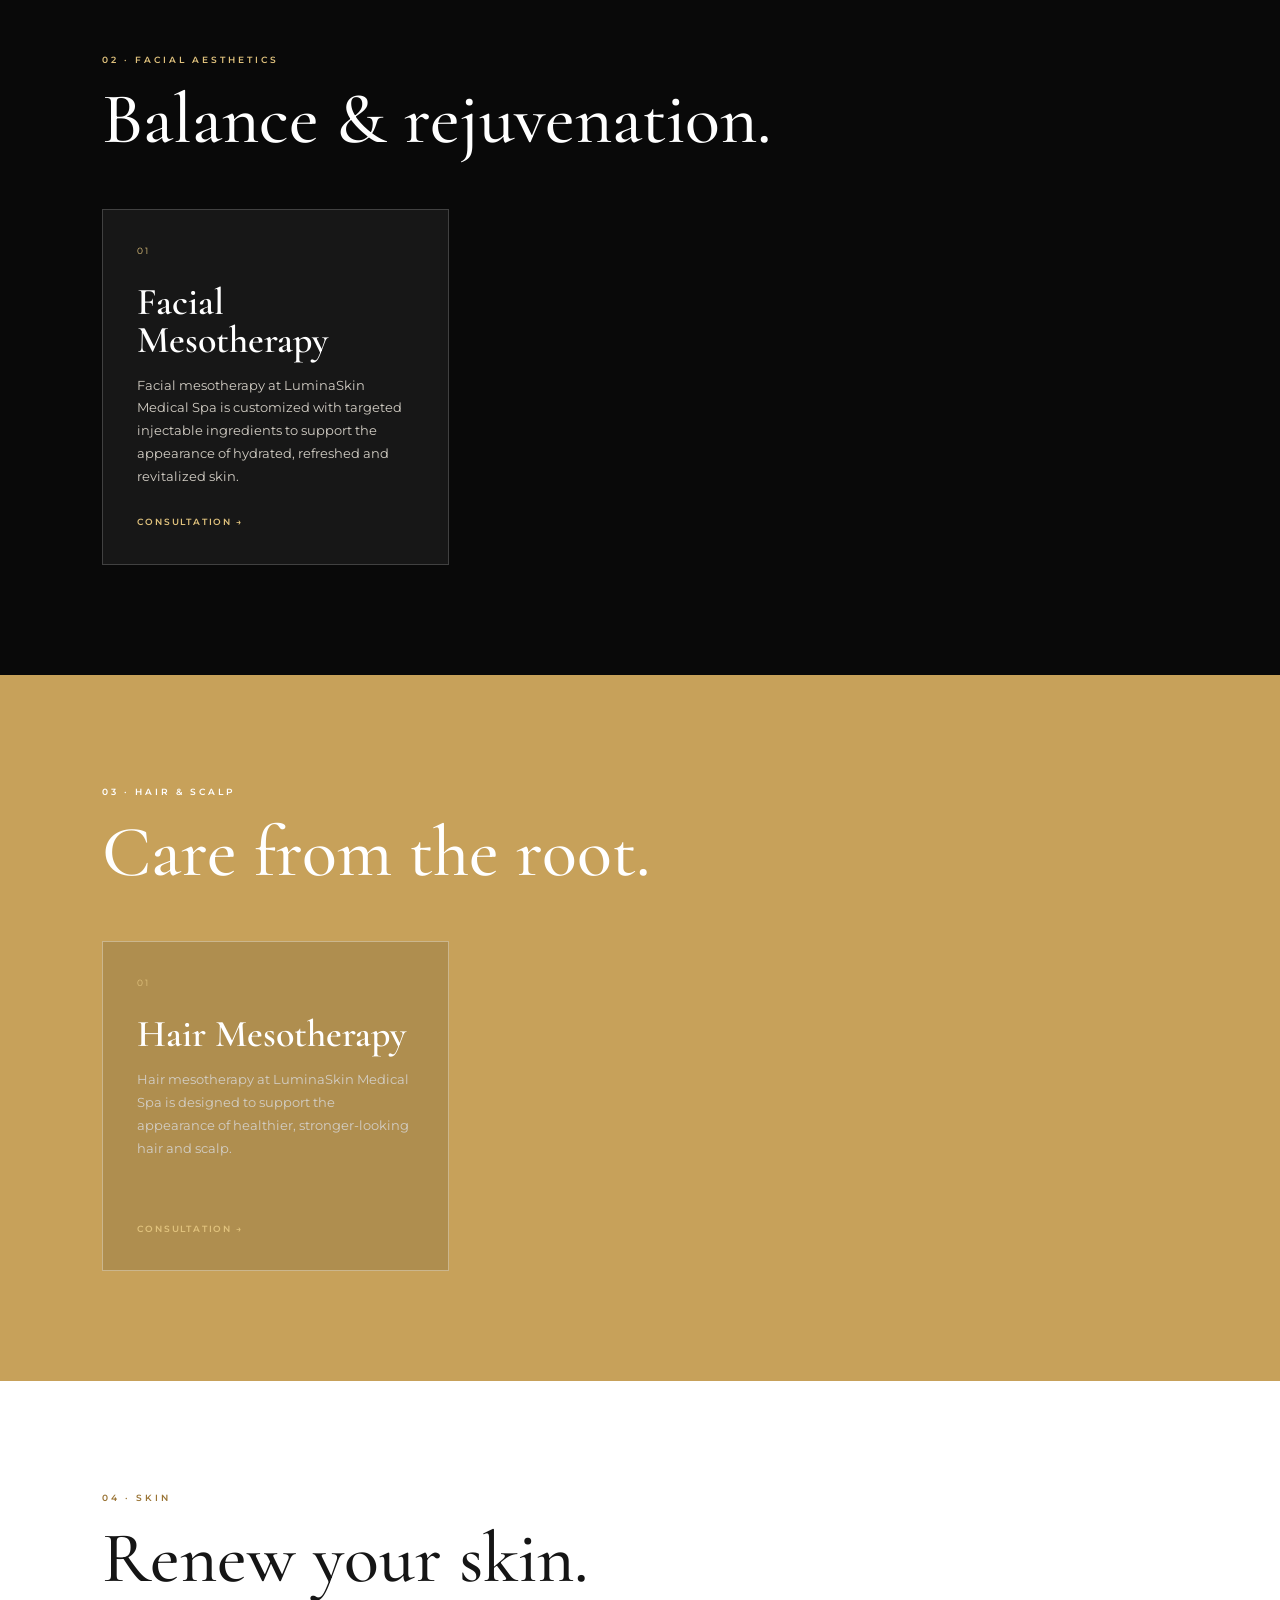
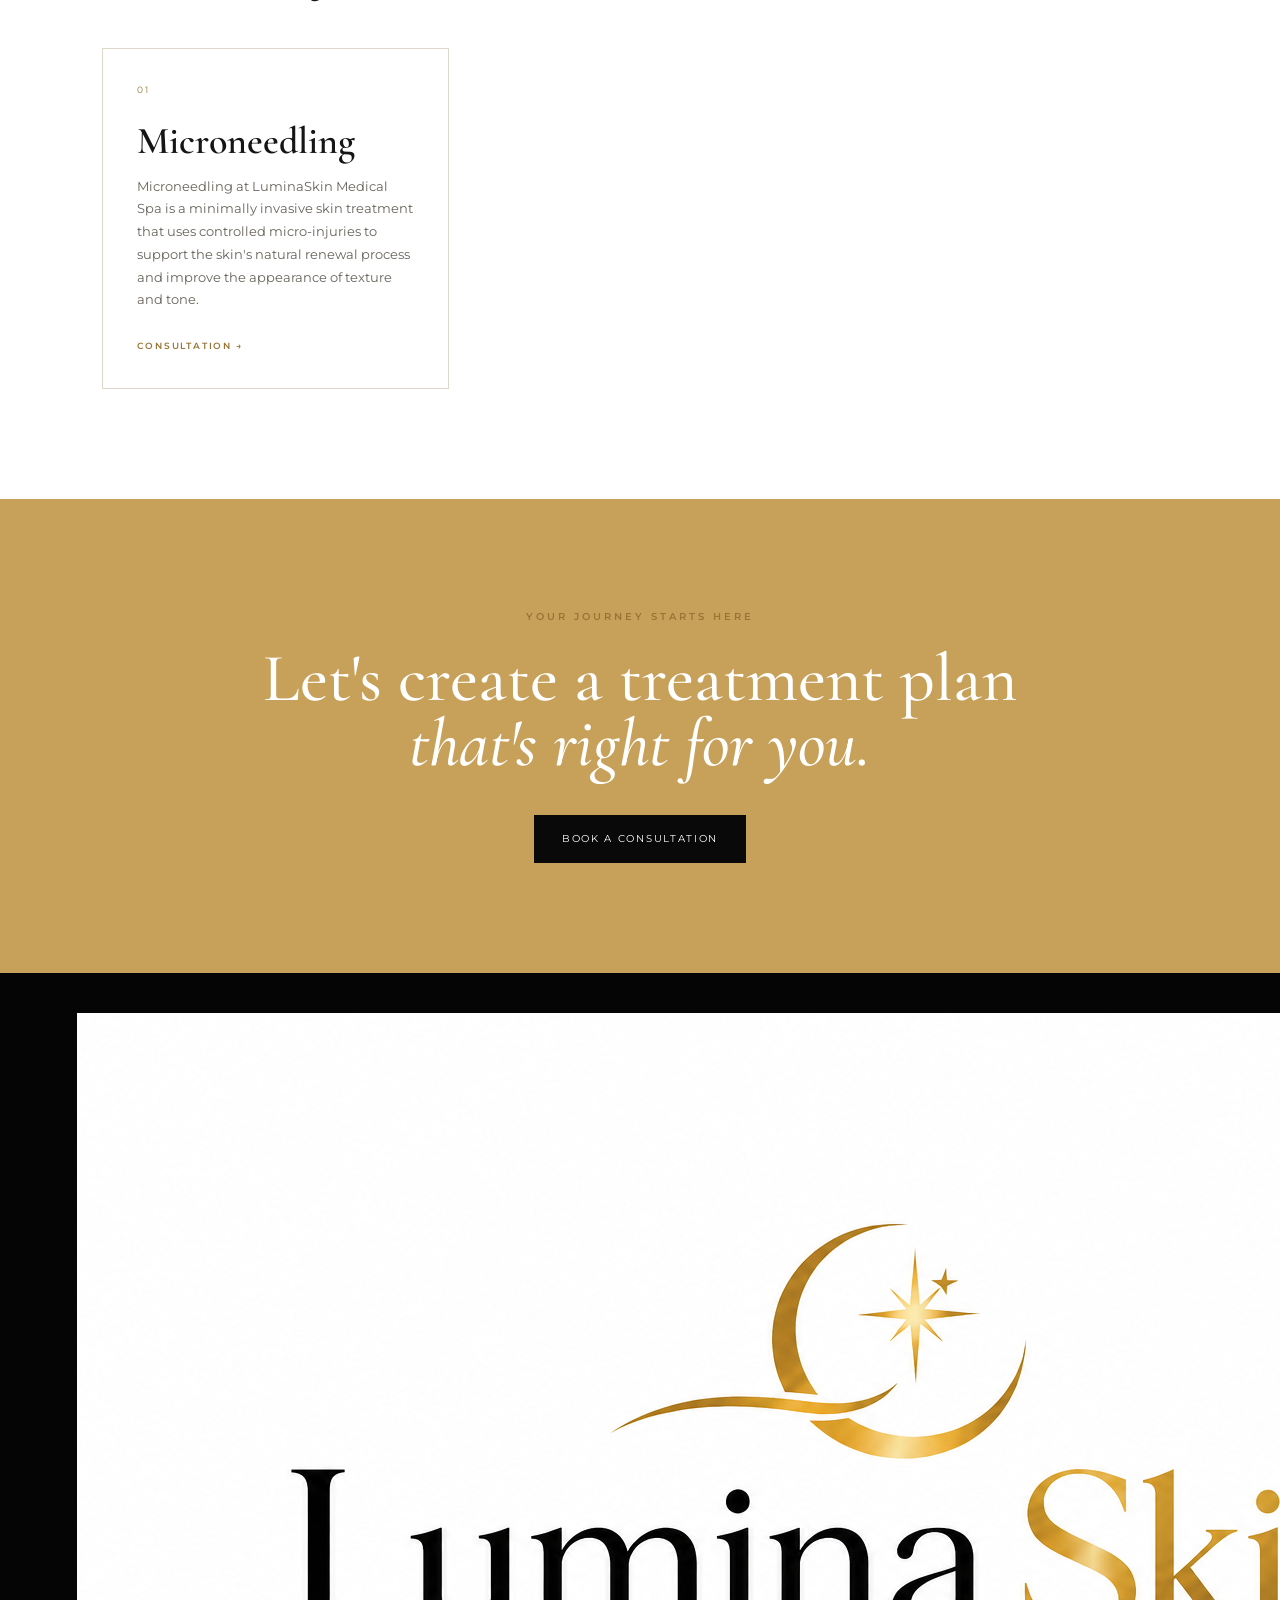
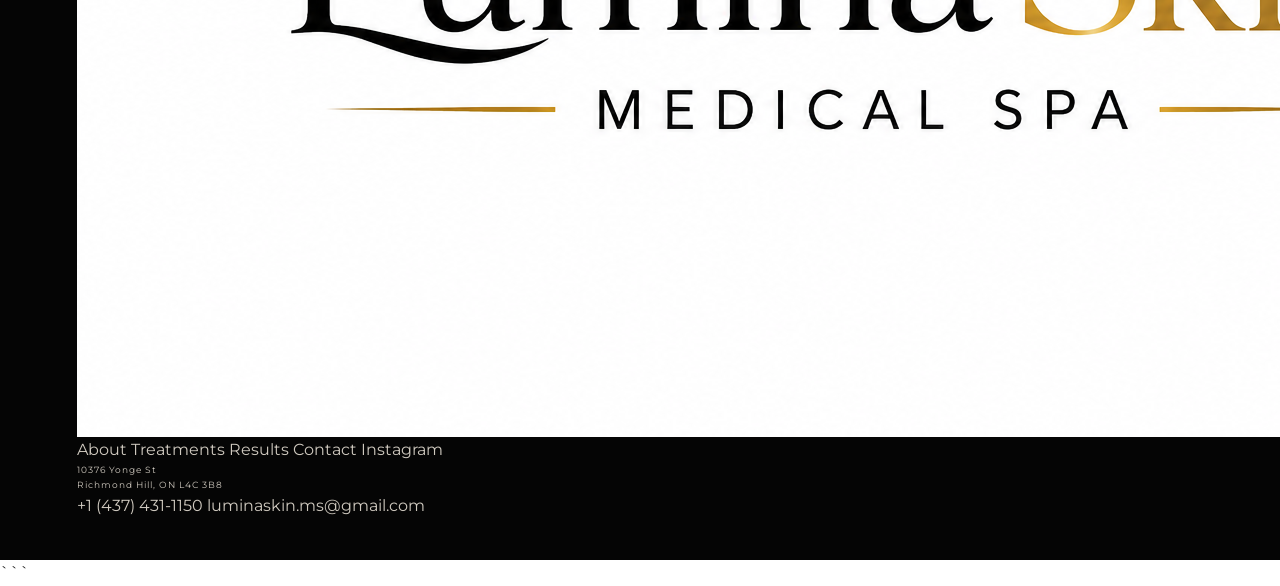
==== commit 9ddc5bda: "Update treatments.html" ====
--- a/treatments.html
+++ b/treatments.html
@@ -443,11 +443,11 @@
       </h3>
 
       <p>
-        An injectable skin treatment focused on
-        improving the appearance of hydration,
-        smoothness and overall skin quality without
-        adding significant facial volume.
-      </p>
+  Skin Booster treatment at LuminaSkin Medical Spa
+  focuses on improving the appearance of hydration,
+  smoothness and overall skin quality without adding
+  significant facial volume.
+</p>
 
       <a href="index.html#booking">
         Consultation →
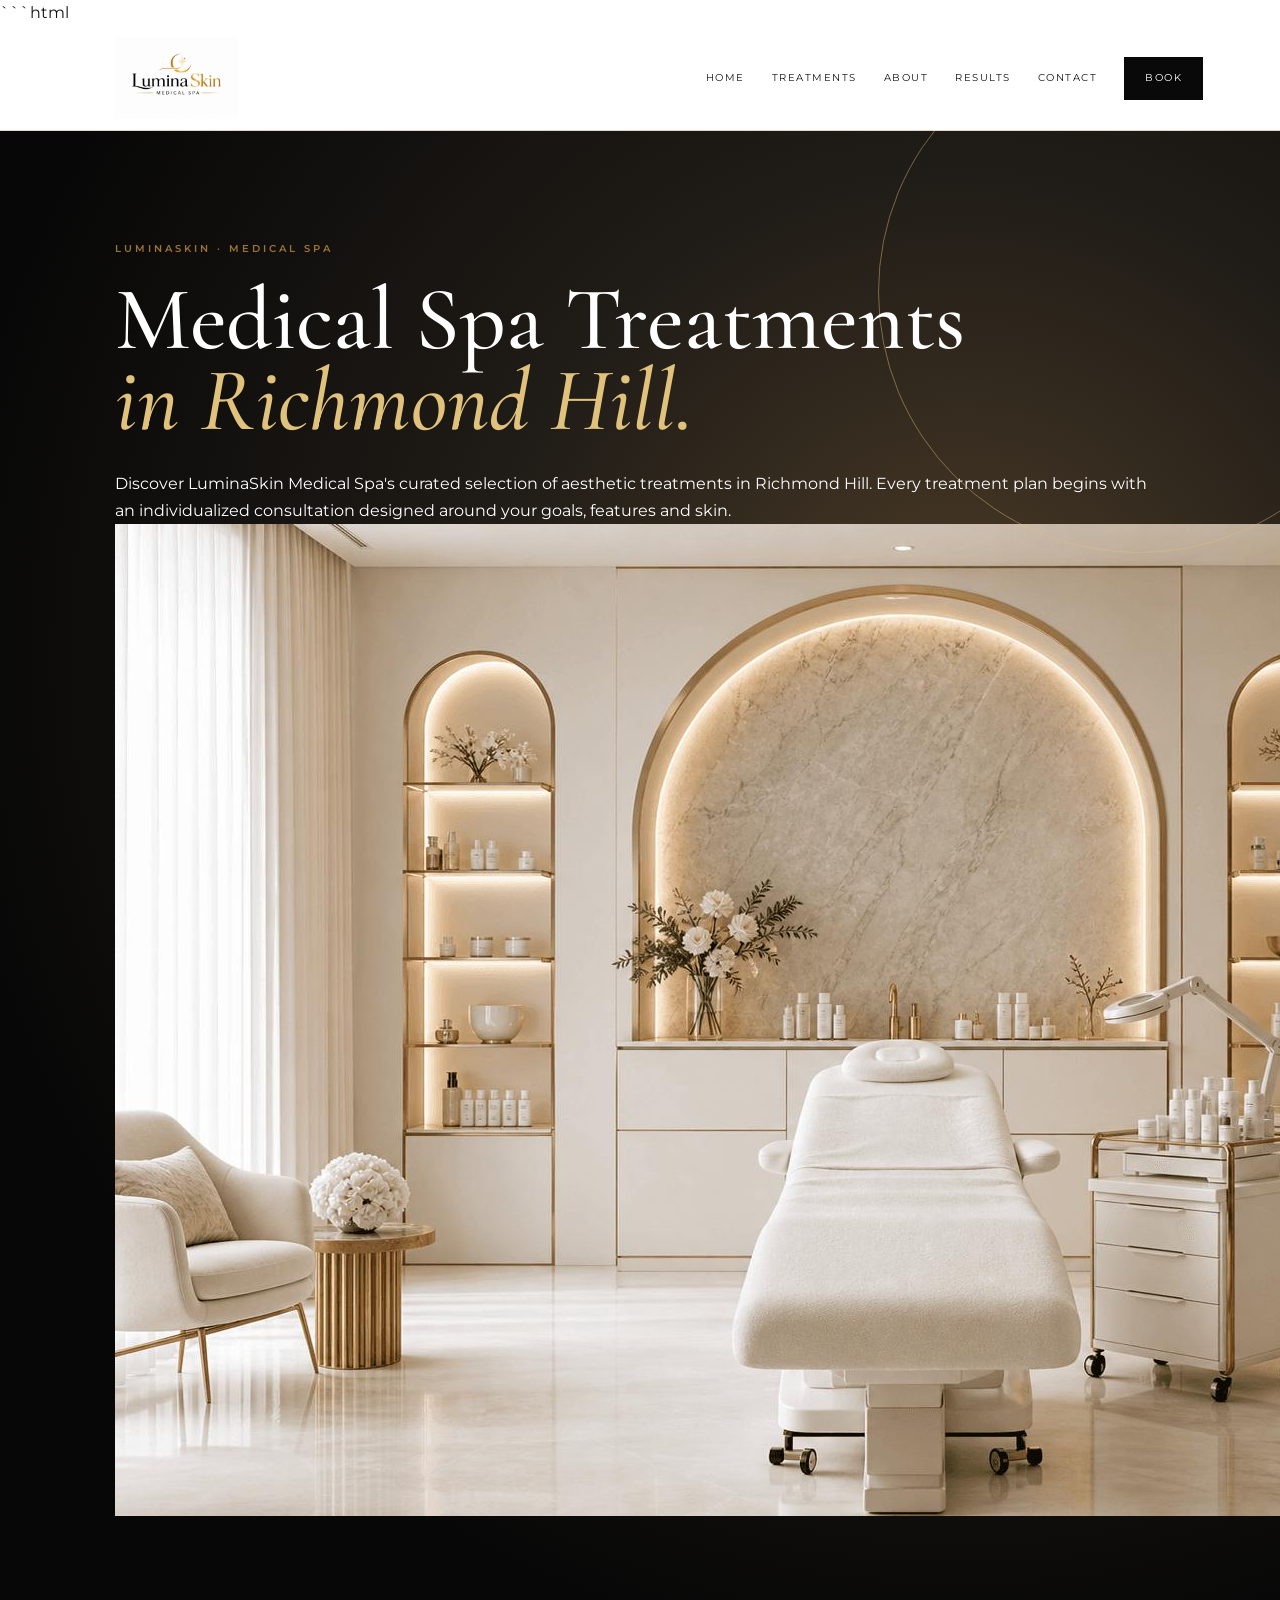
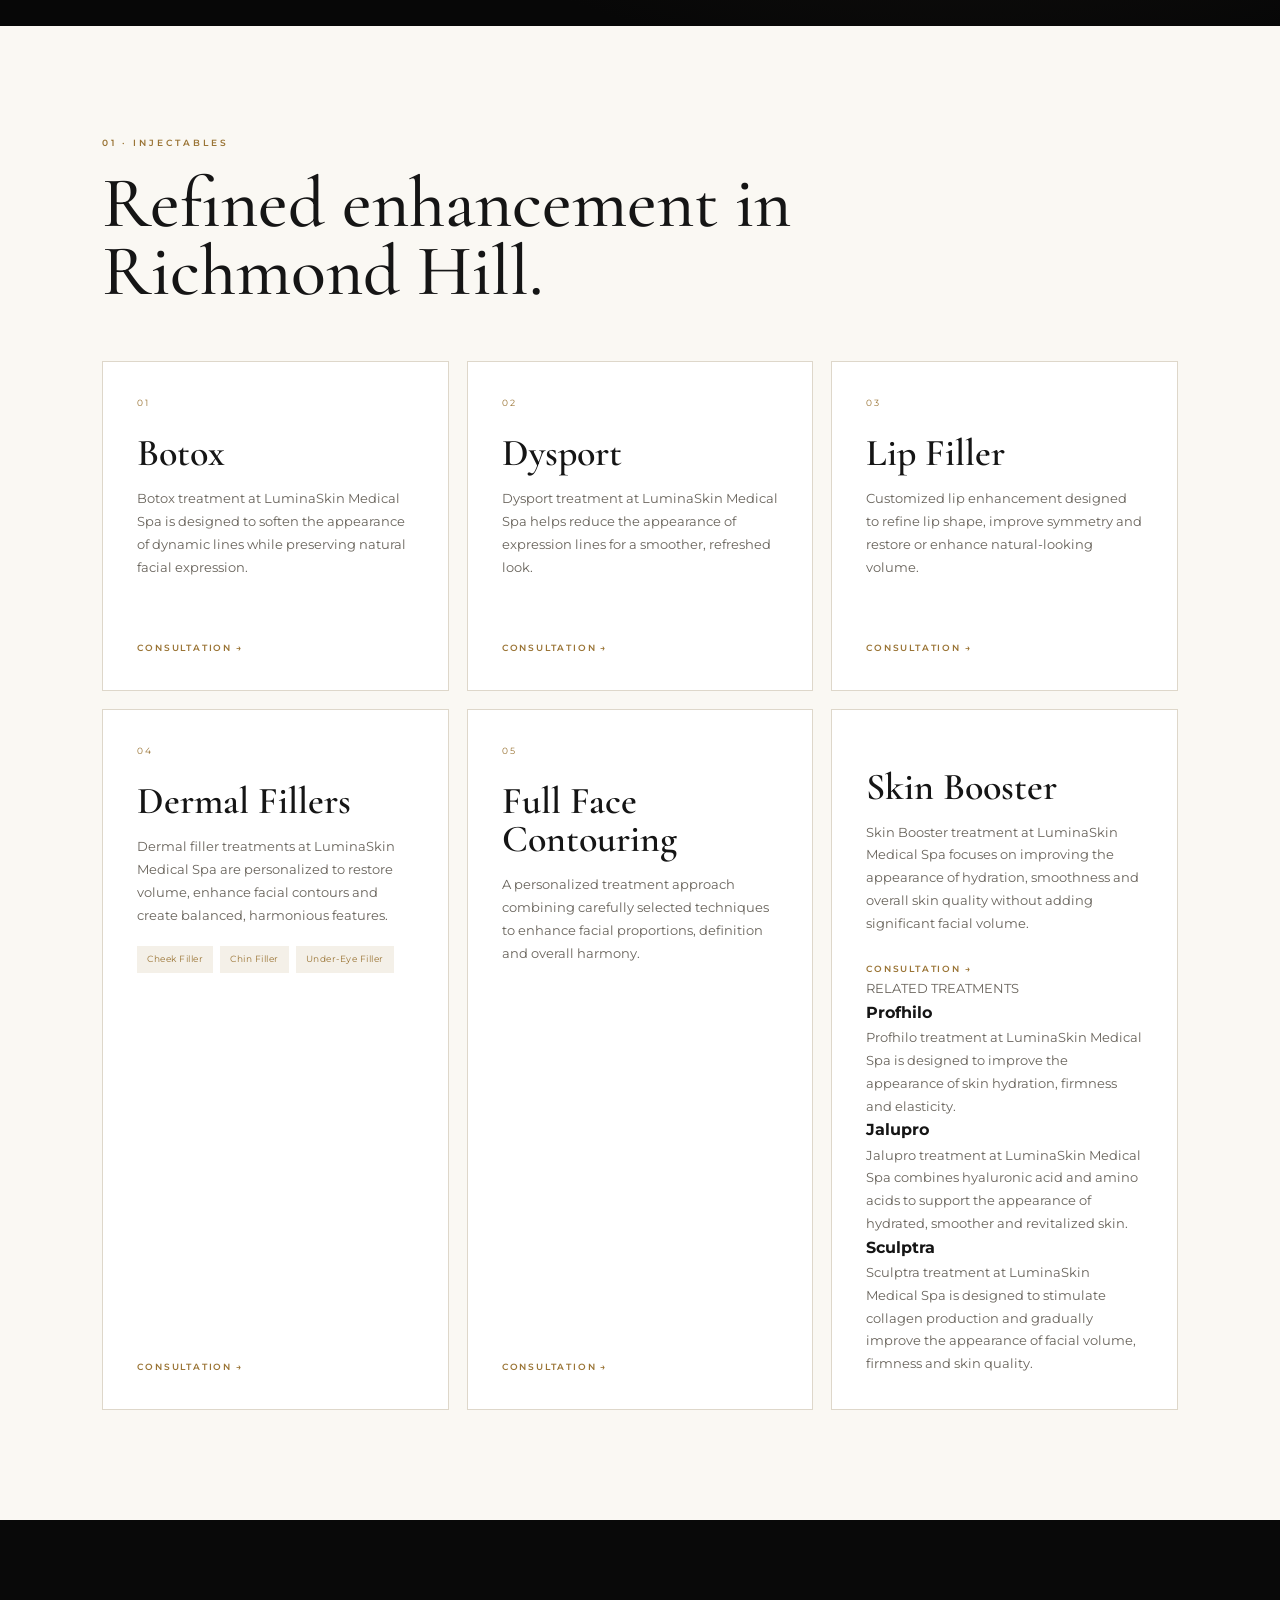
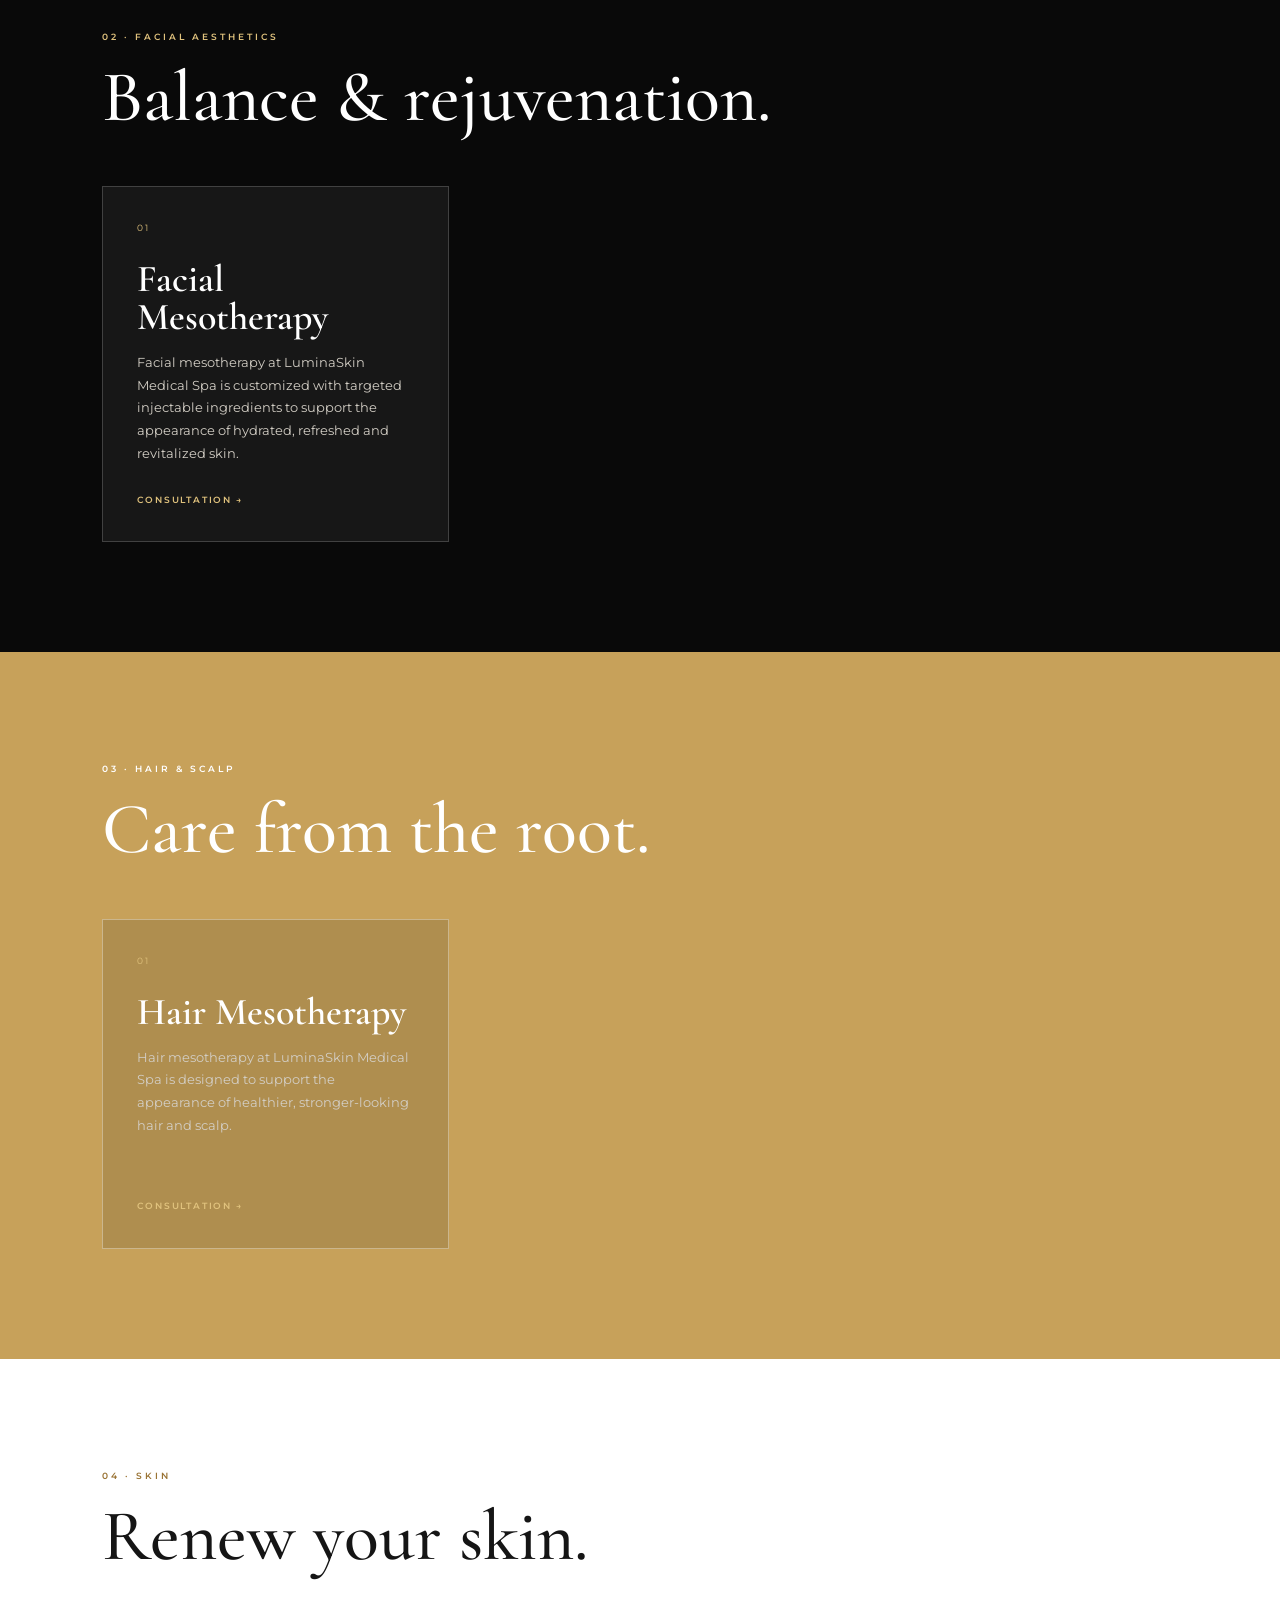
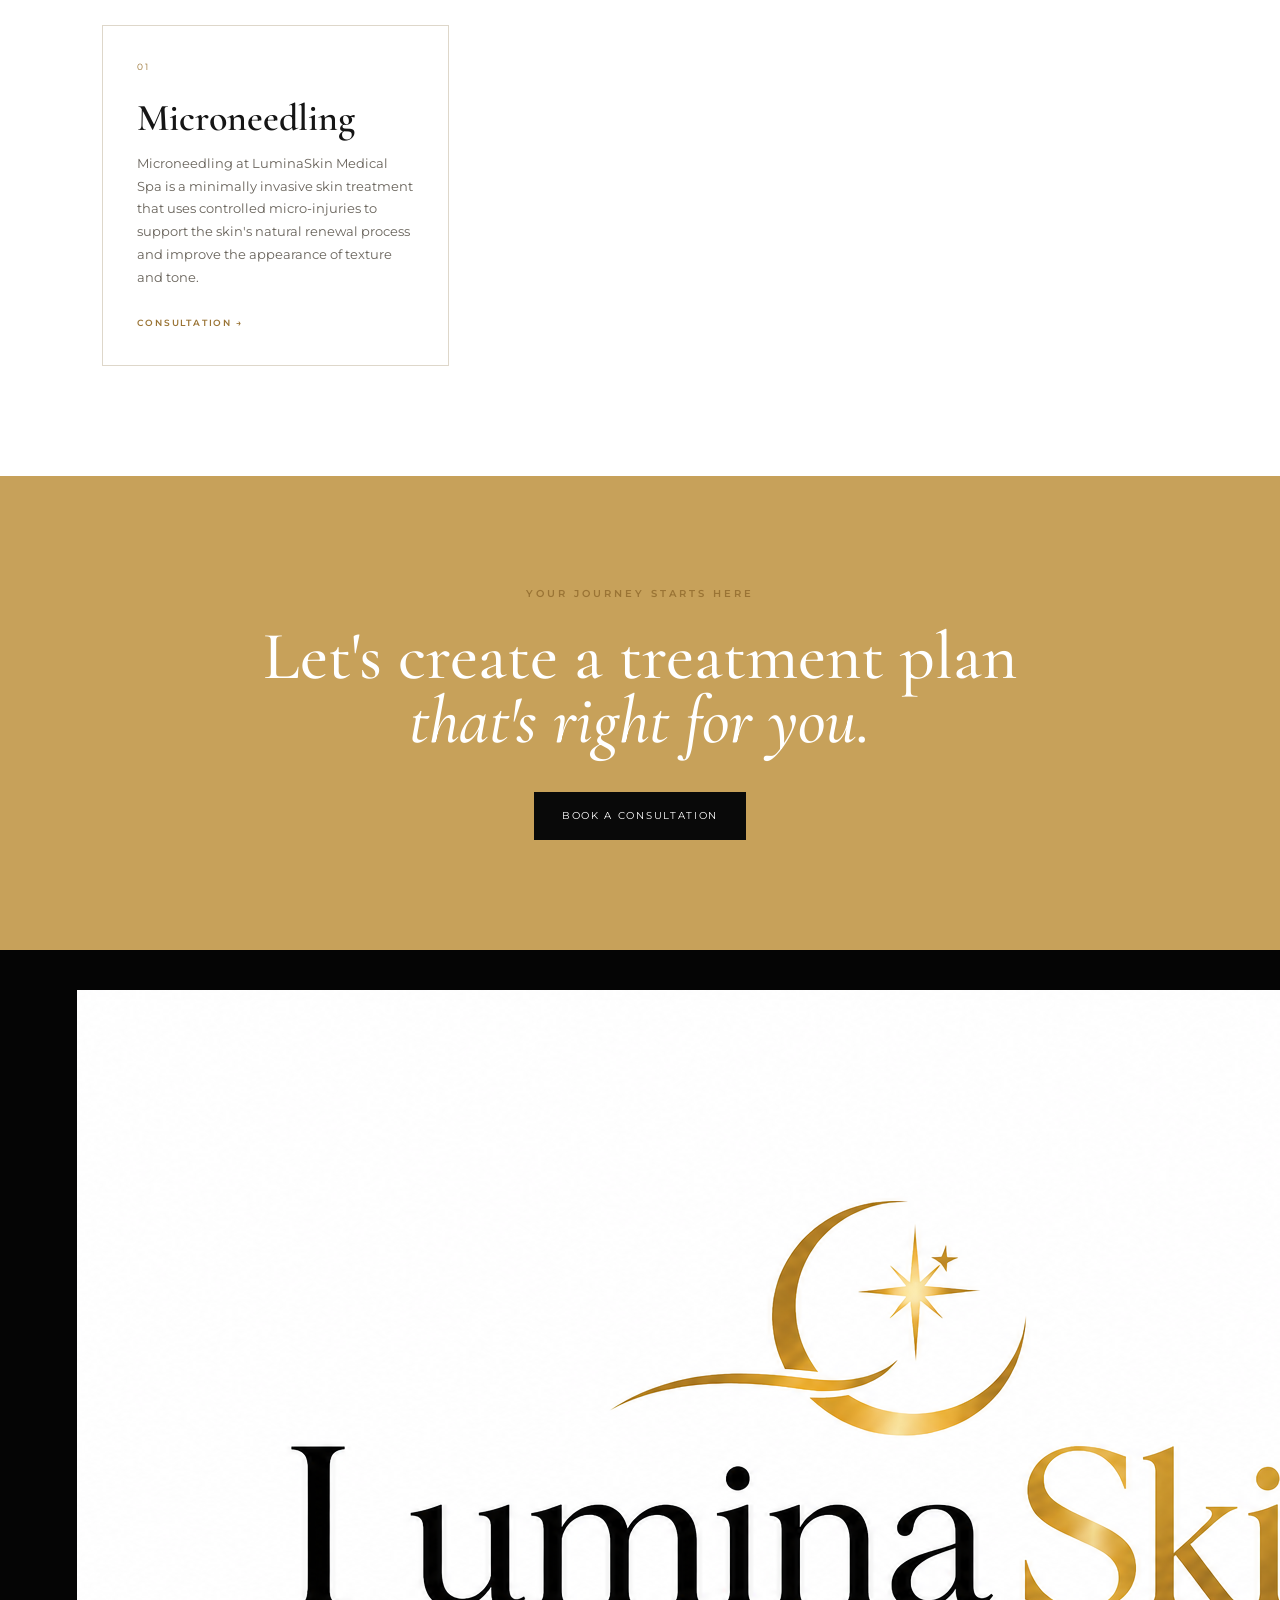
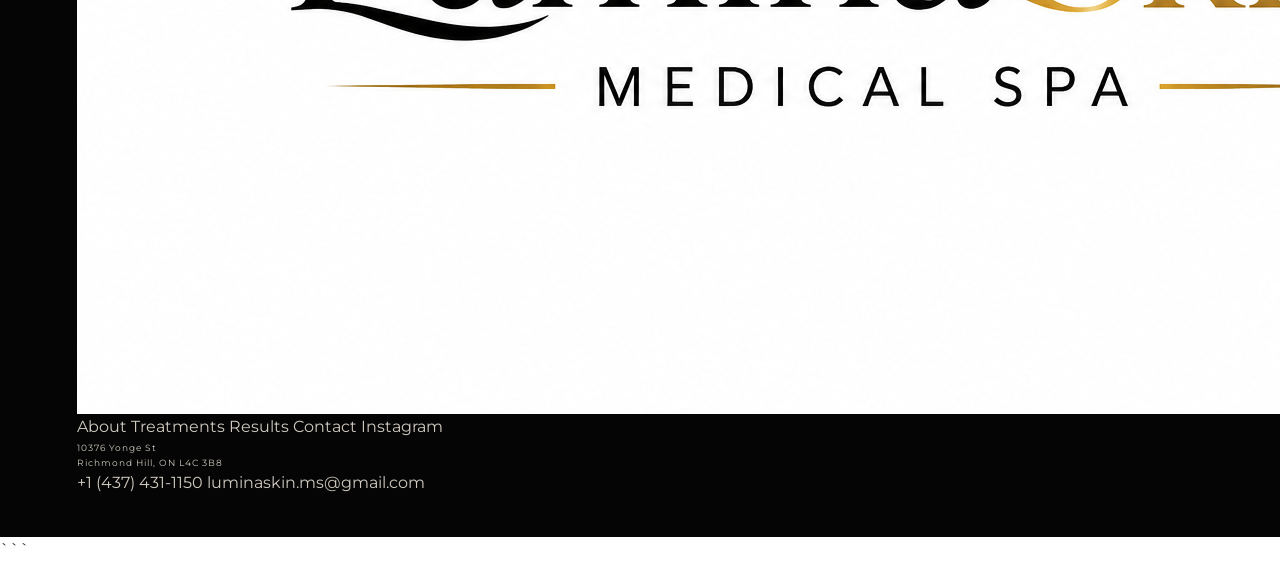
==== commit cd10ca53: "Update treatments.html" ====
--- a/treatments.html
+++ b/treatments.html
@@ -471,11 +471,10 @@
               Profhilo
             </h4>
 
-           <p>
-  Skin Booster treatment at LuminaSkin Medical Spa
-  focuses on improving the appearance of hydration,
-  smoothness and overall skin quality without adding
-  significant facial volume.
+          <p>
+  Profhilo treatment at LuminaSkin Medical Spa is
+  designed to improve the appearance of skin
+  hydration, firmness and elasticity.
 </p>
 
           </div>
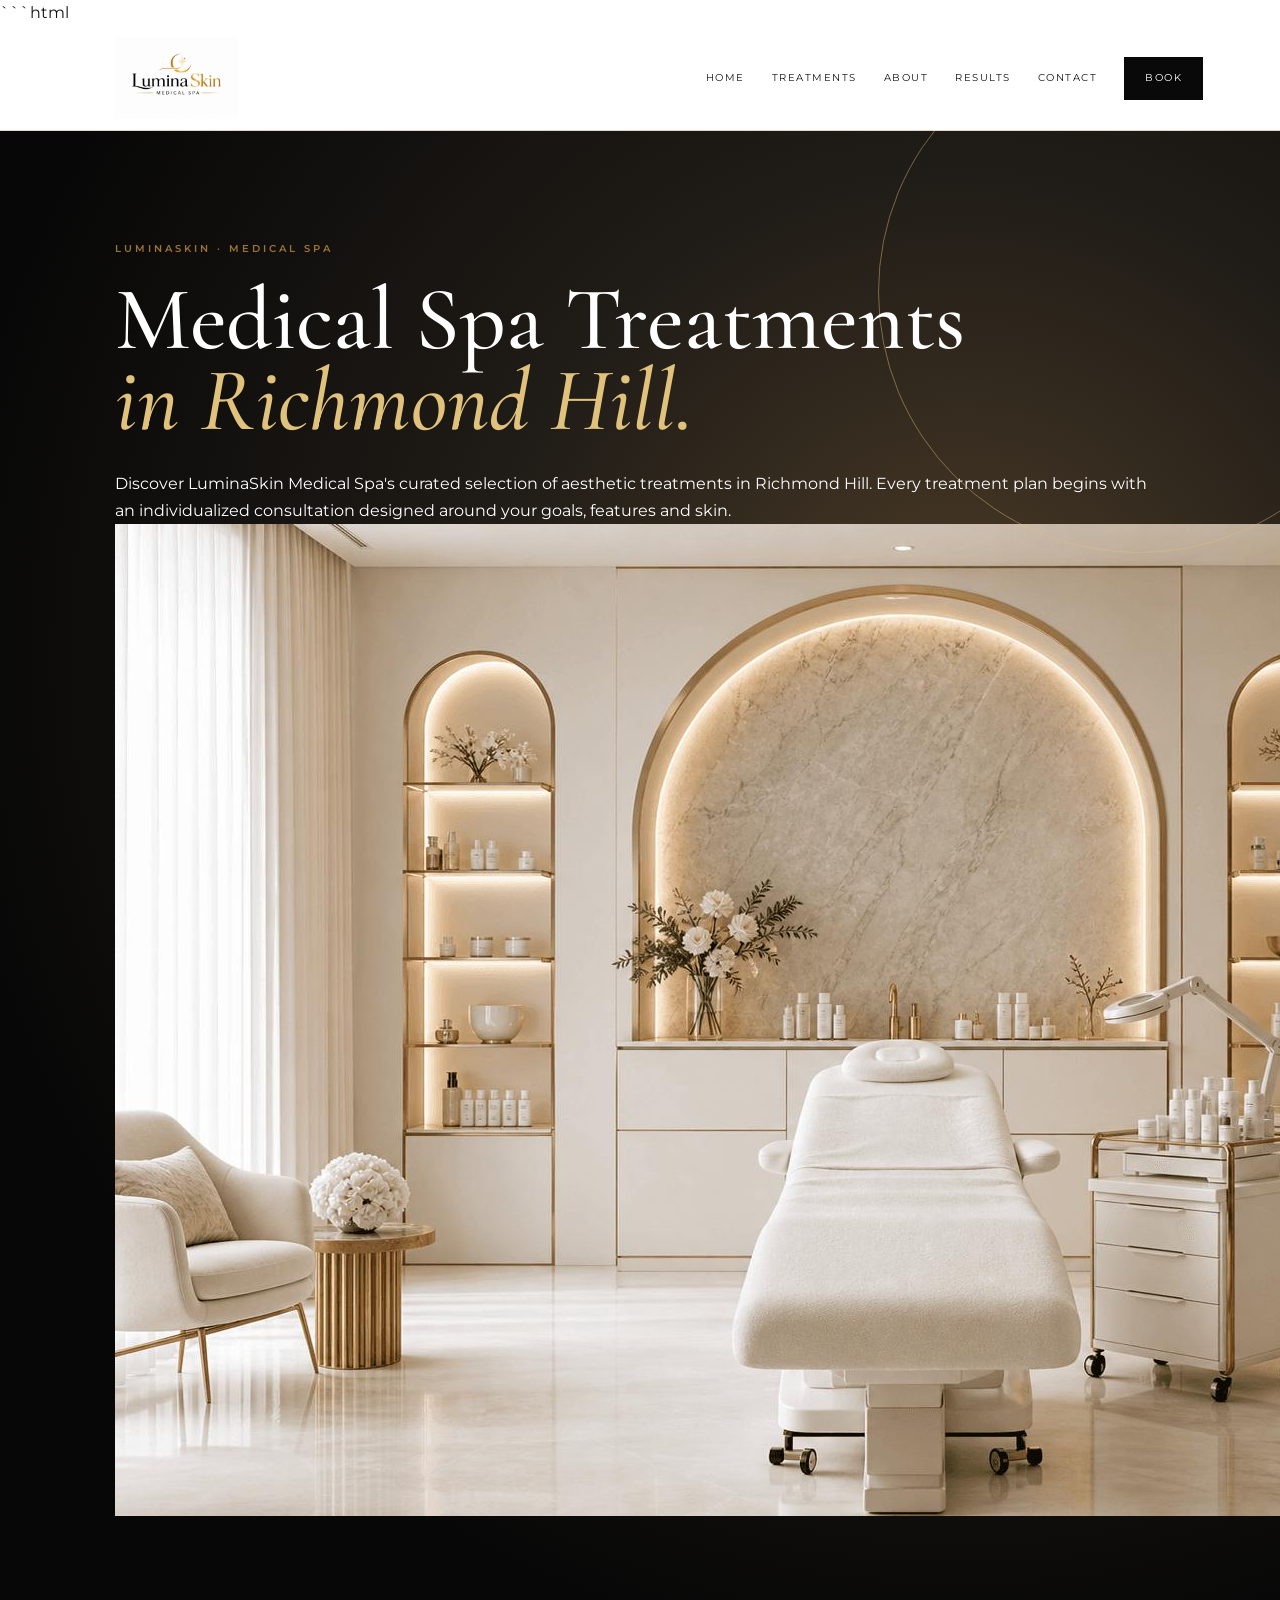
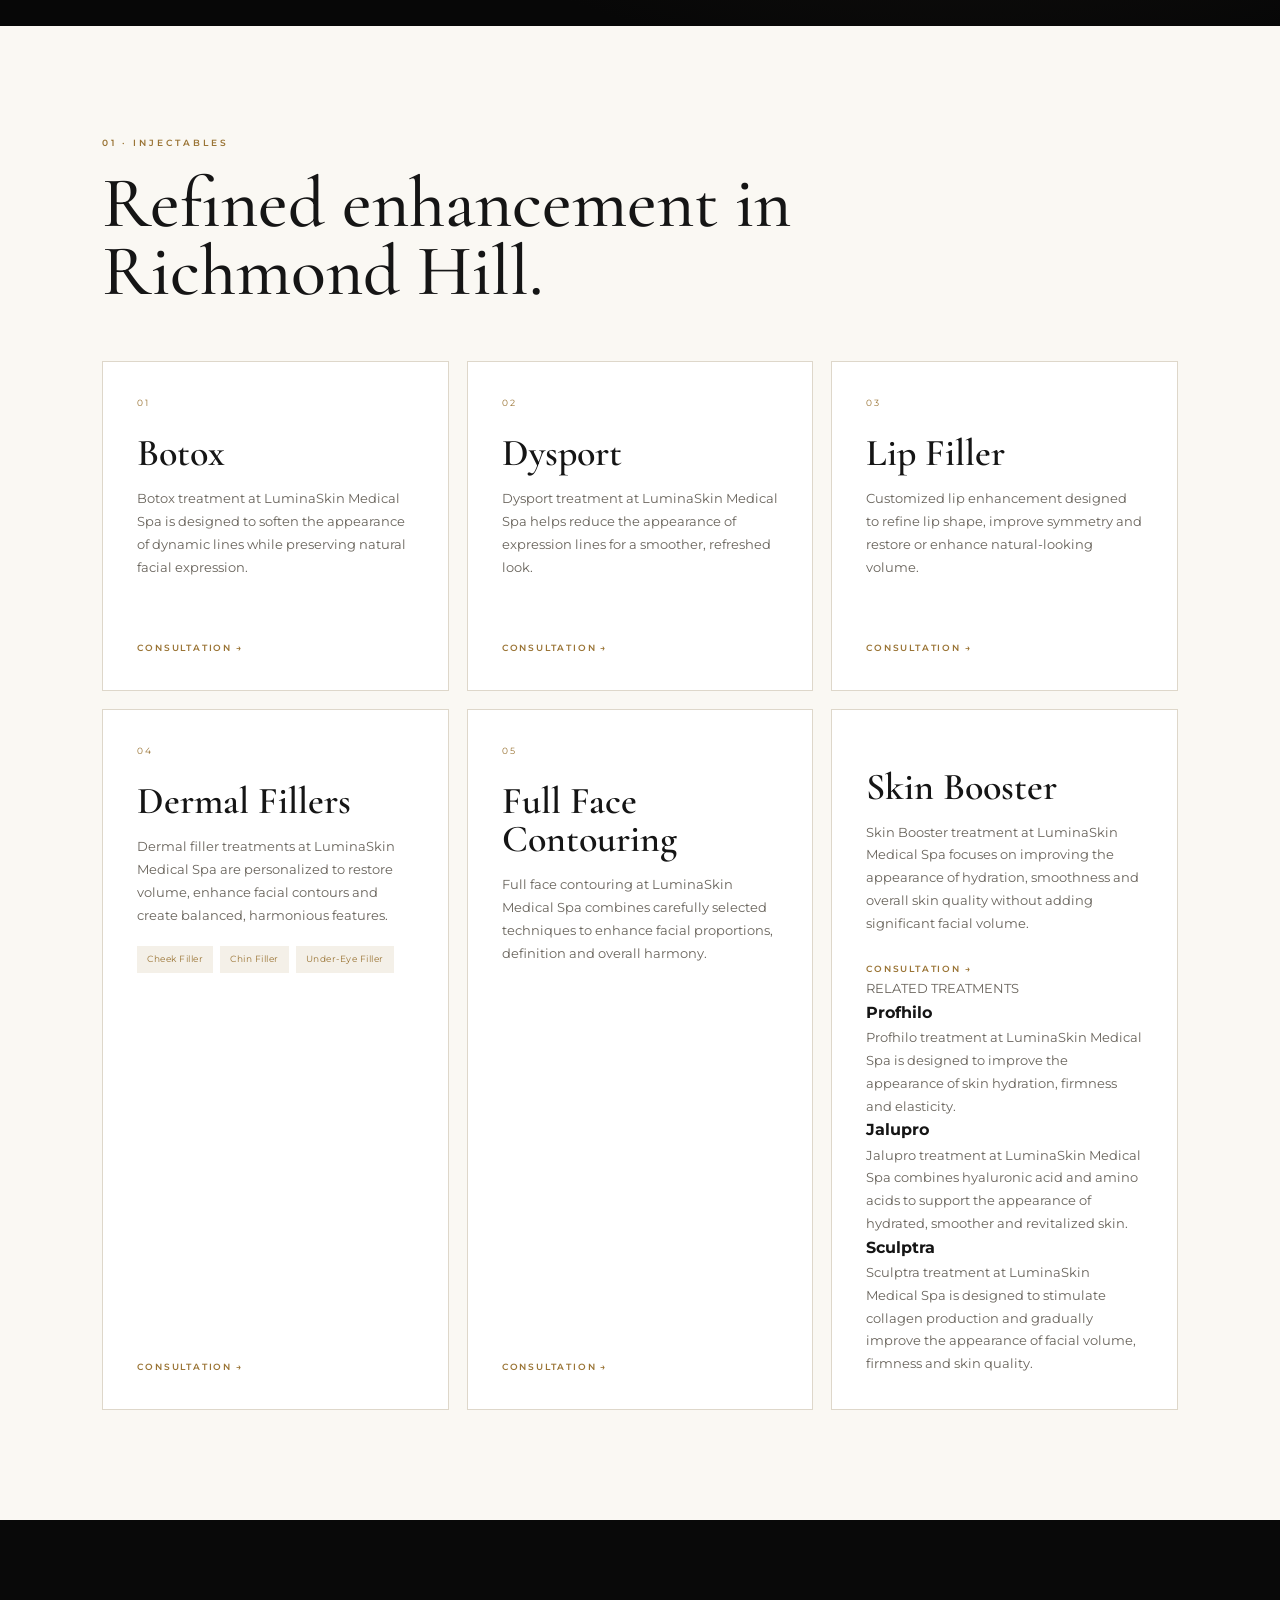
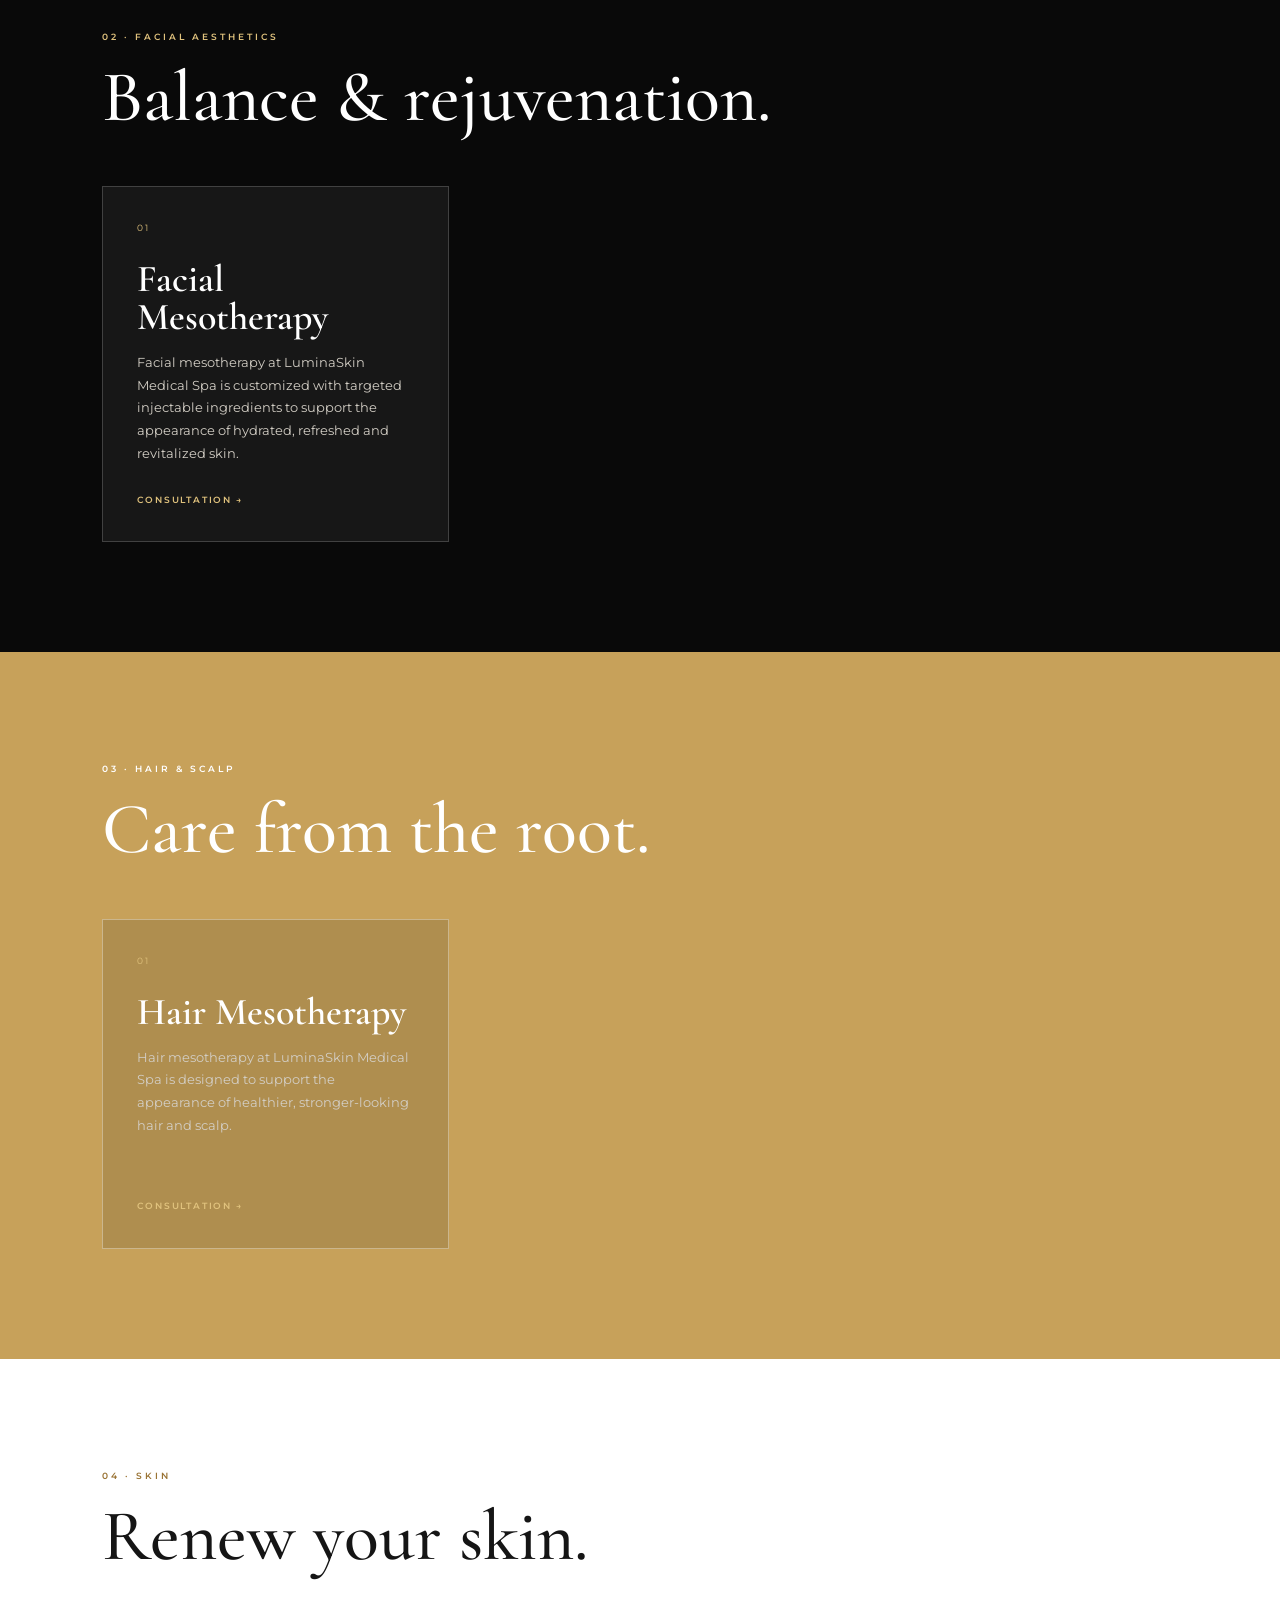
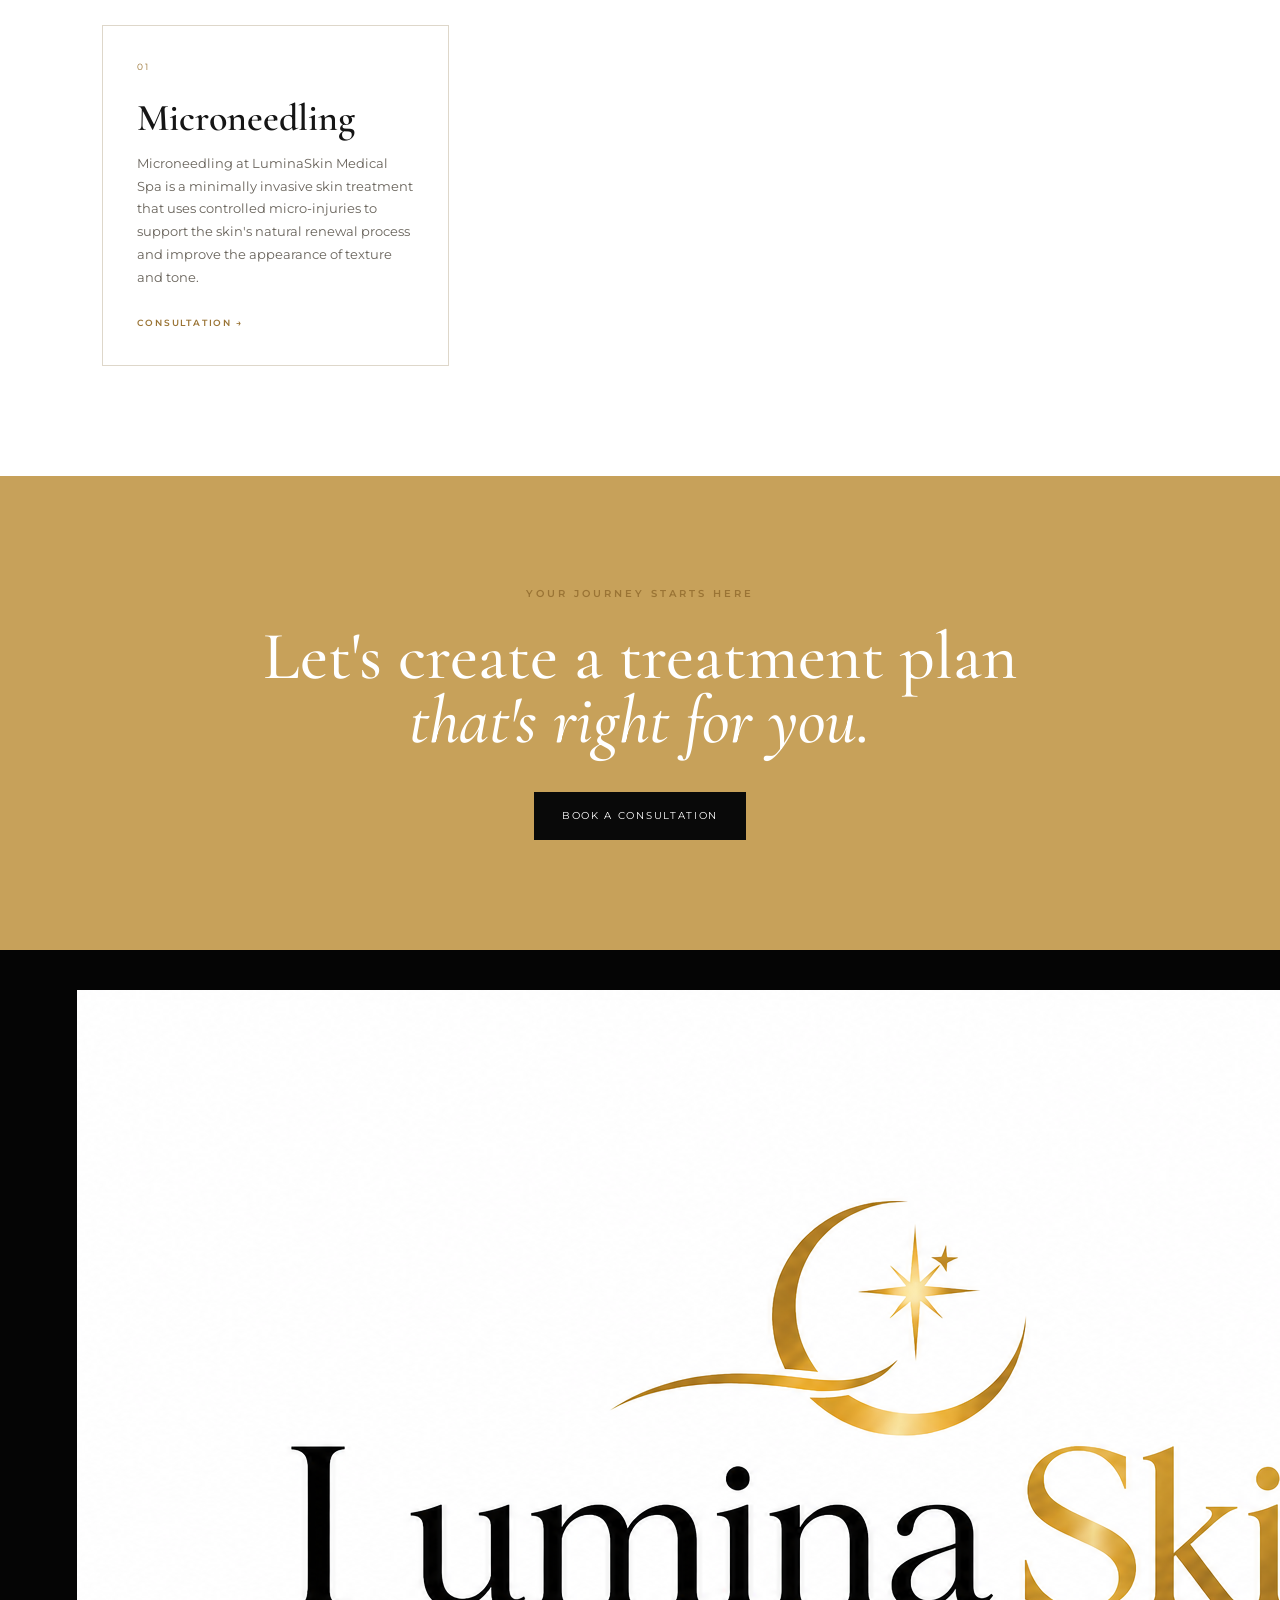
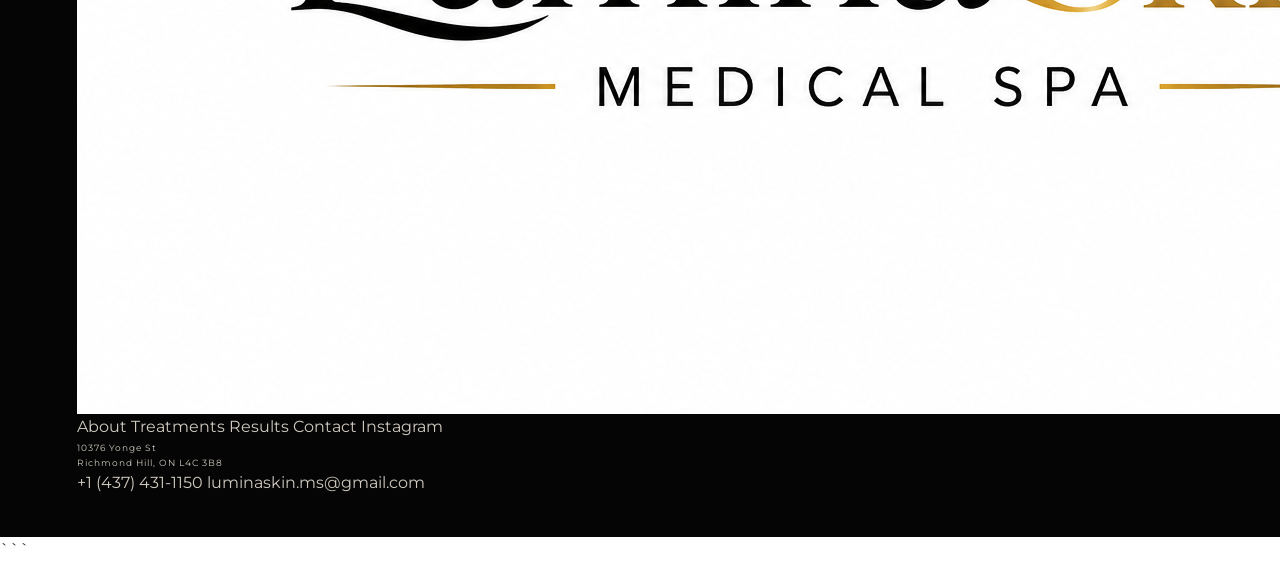
==== commit 4adf2622: "Update treatments.html" ====
--- a/treatments.html
+++ b/treatments.html
@@ -422,10 +422,10 @@
       </h3>
 
       <p>
-        A personalized treatment approach combining
-        carefully selected techniques to enhance facial
-        proportions, definition and overall harmony.
-      </p>
+  Full face contouring at LuminaSkin Medical Spa
+  combines carefully selected techniques to enhance
+  facial proportions, definition and overall harmony.
+</p>
 
       <a href="index.html#booking">
         Consultation →
